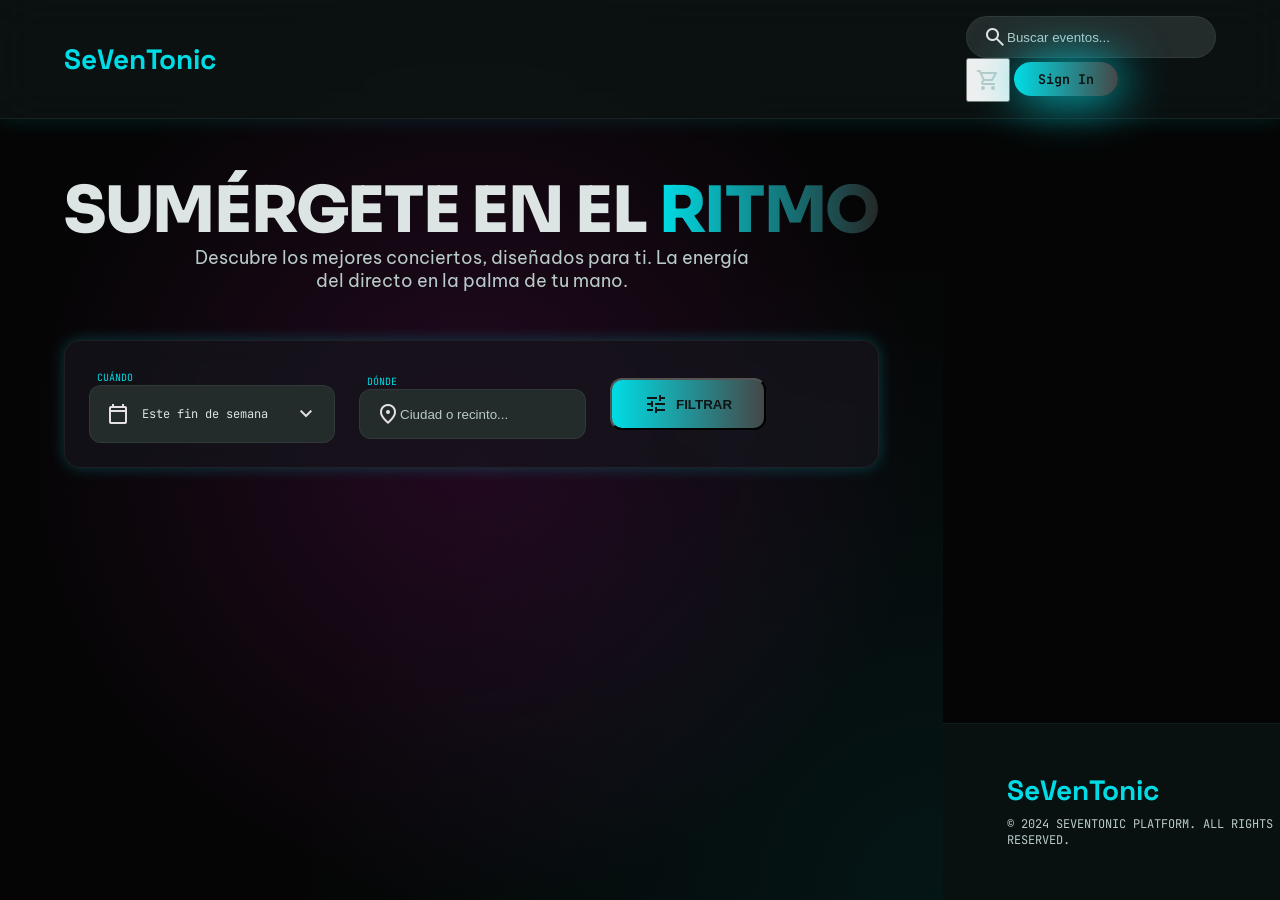
==== index.html @ e0c493d2 "feat; estructura y diseño basico de Usuario" ====
<!DOCTYPE html>
<html lang="en">
<head>
    <meta charset="UTF-8">
    <meta name="viewport" content="width=device-width, initial-scale=1.0">
    <title>SevenTonic</title>
   <link rel="stylesheet" href="css/Admin-categorias.css">
    <link rel="stylesheet" href="css/Admin-pages.css">
    <link rel="stylesheet" href="css/styles.css">
    <link rel="stylesheet" href="css/WebComponents.css">
    <link rel="stylesheet" href="css/Admin-RegistroVentas.css">
    <link rel="stylesheet" href="css/responsive.css">
    <link rel="stylesheet" href="css/home-Usuario.css">
    <link rel="preconnect" href="https://fonts.googleapis.com">
    <link rel="preconnect" href="https://fonts.gstatic.com" crossorigin>
    <link href="https://fonts.googleapis.com/css2?family=Space+Grotesk:wght@400;500;700&family=Be+Vietnam+Pro:wght@400;500;700&family=JetBrains+Mono:wght@400;500;700&family=Inter:wght@400;500;700&family=Sora:wght@400;700;800&display=swap" rel="stylesheet">
    <link href="https://fonts.googleapis.com/css2?family=Material+Symbols+Outlined:wght,FILL@100..700,0..1&display=swap" rel="stylesheet">
    
    <link rel="stylesheet" href="styles.css">
</head>
<body class="font-body text-base selection:bg-cyan-500/30 selection:text-white">
        <header>
            <header-user></header-user>
        </header>

    <main class="main-layout page-gradient relative">
        <div class="atmospheric-glow"></div>
        
        <section class="hero-section">
            <div class="">
                <h1 class="hero-title">
                    SUMÉRGETE EN EL <span class="gradient-text">RITMO</span>
                </h1>
                <p class="hero-subtitle">
                    Descubre los mejores conciertos, diseñados para ti. La energía del directo en la palma de tu mano.
                </p>
                <div class="">
                </div>
            </div>
        </section>

        <section class="filters-section">
            <div class="glass-card filters-wrapper neon-glow-cyan">
                <div class="">
                    <label class="filter-label">Cuándo</label>
                    <div class="filter-input-wrapper">
                        <span class="material-symbols-outlined ">calendar_today</span>
                        <select class="filter-select">
                            <option>Este fin de semana</option>
                            <option>Próxima semana</option>
                            <option>Este mes</option>
                            <option>Seleccionar rango...</option>
                        </select>
                        <span class="material-symbols-outlined ">expand_more</span>
                    </div>
                </div>
                <div class="">
                    <label class="filter-label">Dónde</label>
                    <div class="filter-input-wrapper">
                        <span class="material-symbols-outlined ">location_on</span>
                        <input class="filter-input" placeholder="Ciudad o recinto..." type="text">
                    </div>
                </div>
                <div class="">
                    <button class="btn-filter">
                        <span class="material-symbols-outlined">tune</span>
                        FILTRAR
                    </button>
                </div>
            </div>
        </section>

        <section class="grid-section">
            
        </section>
    </main>
     <footer>
            <footer-admin></footer-admin>
        </footer>
    
    </main>
    <script src="js/storage.js"></script>
    <script src="js/components.js"></script>
    <script src="js/data-seed.js"></script>
    <script src="js/main.js"></script>
</body>
</html>
---- css/Admin-categorias.css ----
/* ============================================
           VARIABLES Y RESET
           ============================================ */

 body {
     background-color: var(--fondo-superficie);
     color: var(--sobre-superficie);
     font-family: 'Be Vietnam Pro', sans-serif;
     display: flex;
     min-height: 100vh;
     overflow-x: hidden;
 }

 /* ============================================
           SCROLLBAR
           ============================================ */
 ::-webkit-scrollbar {
     width: 6px;
 }

 ::-webkit-scrollbar-track {
     background: #081010;
 }

 ::-webkit-scrollbar-thumb {
     background: #3a494a;
     border-radius: 10px;
 }

 ::-webkit-scrollbar-thumb:hover {
     background: var(--cian-neon);
 }

 /* ============================================
           SIDEBAR
           ============================================ */
 .sidebar {
     width: 256px;
     background: var(--contenedor-superficie-mas-bajo);
     border-right: 1px solid var(--borde-contorno-variante);
     height: 100vh;
     position: sticky;
     top: 0;
     display: flex;
     flex-direction: column;
     flex-shrink: 0;
 }

 .sidebar-header {
     padding: 32px 24px;
 }

 .sidebar-logo {
     font-size: 32px;
     color: var(--primario-fijo-tenue);
 }

 .sidebar-label {
     font-family: 'JetBrains Mono', monospace;
     font-size: 10px;
     color: var(--borde-contorno);
     letter-spacing: 0.1em;
     margin-top: 4px;
 }

 .sidebar-nav {
     flex: 1;
     padding: 0 16px;
 }

 .sidebar-nav a {
     display: flex;
     align-items: center;
     gap: 12px;
     padding: 12px 16px;
     font-family: 'JetBrains Mono', monospace;
     font-size: 12px;
     color: var(--sobre-superficie-variante);
     text-decoration: none;
     transition: all 0.3s;
     border-radius: 4px;
 }

 .sidebar-nav a:hover {
     color: var(--primario-fijo-tenue);
 }

 .sidebar-nav a.active {
     color: var(--cian-neon);
     background: rgba(0, 220, 229, 0.05);
     border-right: 2px solid var(--cian-neon);
 }

 .sidebar-nav .logout {
     margin-top: auto;
 }

 .sidebar-nav .logout:hover {
     color: var(--color-error);
 }

 .sidebar-footer {
     padding: 24px;
     border-top: 1px solid rgba(58, 73, 74, 0.2);
 }

 .sidebar-user {
     display: flex;
     align-items: center;
     gap: 12px;
 }

 .sidebar-avatar {
     width: 40px;
     height: 40px;
     border-radius: 50%;
     background: var(--contenedor-superficie-mas-alto);
     border: 1px solid rgba(58, 73, 74, 0.5);
     display: flex;
     align-items: center;
     justify-content: center;
     color: var(--primario-fijo-tenue);
 }

 .sidebar-user-name {
     font-size: 14px;
     font-weight: 600;
 }

 .sidebar-user-role {
     font-family: 'JetBrains Mono', monospace;
     font-size: 10px;
     color: var(--borde-contorno);
     text-transform: uppercase;
     letter-spacing: 0.08em;
 }

 /* ============================================
           MAIN CONTENT
           ============================================ */
 .main-content {
     flex: 1;
     display: flex;
     flex-direction: column;
 }

 /* HEADER */
 .header {
     display: flex;
     justify-content: space-between;
     align-items: center;
     padding: 24px 64px;
     background: rgba(13, 21, 21, 0.8);
     backdrop-filter: blur(12px);
     border-bottom: 1px solid rgba(58, 73, 74, 0.3);
     position: sticky;
     top: 0;
     z-index: 40;
 }

 .header-title {
     font-family: 'Space Grotesk', sans-serif;
     font-size: 24px;
     font-weight: 600;
     color: var(--sobre-superficie);
 }

 .header-breadcrumb {
     display: flex;
     gap: 8px;
     font-family: 'JetBrains Mono', monospace;
     font-size: 10px;
     color: var(--borde-contorno);
     text-transform: uppercase;
     margin-top: 4px;
 }

 .header-breadcrumb span:last-child {
     color: var(--primario-fijo-tenue);
 }


 /* PAGE CONTENT */
 .page-content {
     padding: 24px 64px;
     display: grid;
     grid-template-columns: 2fr 1fr;
     gap: 24px;
 }

 /* ============================================
           CATEGORY GRID
           ============================================ */
 .category-grid-header {
     display: flex;
     justify-content: space-between;
     align-items: center;
     margin-bottom: 24px;
     margin: 0vh 5vh 0vh 5vh;
 }

 .category-grid-title {
     font-family: 'Space Grotesk', sans-serif;
     font-size: 20px;
 }

 .search-box {
     position: relative;
 }

 .search-box input {
     background: var(--contenedor-superficie-bajo);
     border: none;
     border-bottom: 1px solid var(--borde-contorno-variante);
     padding: 8px 12px 8px 36px;
     font-family: 'JetBrains Mono', monospace;
     font-size: 12px;
     color: var(--sobre-superficie);
     width: 256px;
     transition: all 0.3s;
 }

 .search-box input:focus {
     outline: none;
     border-color: var(--primario-fijo-tenue);
 }

 .search-box .search-icon {
     position: absolute;
     left: 10px;
     top: 50%;
     transform: translateY(-50%);
     color: var(--borde-contorno);
     font-size: 20px;
 }

 .category-grid {
     display: grid;
     grid-template-columns: 1fr 1fr;
     gap: 24px;
 }

 /* CATEGORY CARD */
 .category-card {
     background: rgba(25, 33, 33, 0.7);
     backdrop-filter: blur(12px);
     border: 1px solid rgba(132, 148, 149, 0.2);
     padding: 20px;
     border-radius: 8px;
     transition: all 0.3s cubic-bezier(0.4, 0, 0.2, 1);
     display: flex;
     flex-direction: column;
     justify-content: space-between;
     min-height: 180px;
 }

 .category-card:hover {
     border-color: var(--cian-neon);
     box-shadow: 0 0 20px rgba(0, 220, 229, 0.15);
     transform: translateY(-2px);
 }

 .category-card-top {
     display: flex;
     justify-content: space-between;
     align-items: flex-start;
 }

 .category-icon {
     width: 48px;
     height: 48px;
     display: flex;
     align-items: center;
     justify-content: center;
     background: rgba(0, 220, 229, 0.1);
     border: 1px solid rgba(0, 220, 229, 0.3);
     border-radius: 8px;
     color: var(--primario-fijo-tenue);
     font-size: 32px;
 }

 .category-actions {
     display: flex;
     gap: 4px;
     opacity: 0;
     transition: opacity 0.3s;
 }

 .category-card:hover .category-actions {
     opacity: 1;
 }

 .category-actions button {
     background: none;
     border: none;
     color: var(--sobre-superficie-variante);
     cursor: pointer;
     padding: 4px;
     border-radius: 4px;
     transition: all 0.3s;
 }

 .category-actions button .material-symbols-outlined {
     font-size: 20px;
 }

 .category-icon .material-symbols-outlined {
     font-size: 32px;
 }

 .category-actions .btn-edit:hover {
     color: var(--primario-fijo-tenue);
 }

 .category-actions .btn-delete:hover {
     color: var(--color-error);
 }

 .category-card-bottom h4 {
     font-family: 'Space Grotesk', sans-serif;
     font-size: 18px;
     font-weight: 500;
     letter-spacing: -0.02em;
 }

 .category-card-bottom .event-count {
     font-family: 'JetBrains Mono', monospace;
     font-size: 10px;
     color: var(--borde-contorno);
     text-transform: uppercase;
     margin-top: 4px;
 }


 /* ============================================
           MODAL DE CONFIRMACIÓN
           ============================================ */
 .modal-overlay {
     position: fixed;
     top: 0;
     left: 0;
     width: 100%;
     height: 100%;
     background: rgba(0, 0, 0, 0.7);
     backdrop-filter: blur(4px);
     z-index: 1000;
     display: none;
     justify-content: center;
     align-items: center;
 }

 .modal-overlay.active {
     display: flex;
 }

 .modal-content {
     background: var(--fondo-superficie);
     border: 1px solid rgba(132, 148, 149, 0.2);
     border-radius: 12px;
     padding: 32px;
     max-width: 400px;
     width: 90%;
     animation: fadeIn 0.3s ease;
 }

 .modal-content h3 {
     font-family: 'Space Grotesk', sans-serif;
     font-size: 20px;
     margin-bottom: 8px;
 }

 .modal-content p {
     color: var(--sobre-superficie-variante);
     margin-bottom: 24px;
 }

 .modal-actions {
     display: flex;
     gap: 12px;
     justify-content: flex-end;
 }

 .modal-actions button {
     padding: 8px 24px;
     font-family: 'JetBrains Mono', monospace;
     font-size: 12px;
     font-weight: 700;
     text-transform: uppercase;
     letter-spacing: 0.1em;
     cursor: pointer;
     border: none;
     border-radius: 4px;
     transition: all 0.3s;
 }

 .modal-actions .btn-modal-cancel {
     background: transparent;
     color: var(--sobre-superficie-variante);
     border: 1px solid var(--borde-contorno-variante);
 }

 .modal-actions .btn-modal-cancel:hover {
     border-color: var(--sobre-superficie-variante);
 }

 .modal-actions .btn-modal-confirm {
     background: var(--contenedor-error);
     color: var(--color-error);
 }

 .modal-actions .btn-modal-confirm:hover {
     filter: brightness(1.2);
 }

 /* ============================================
           TOAST NOTIFICATIONS
           ============================================ */
 .toast {
     position: fixed;
     bottom: 24px;
     right: 24px;
     padding: 12px 24px;
     border-radius: 8px;
     font-family: 'JetBrains Mono', monospace;
     font-size: 12px;
     z-index: 999;
     animation: fadeIn 0.3s ease;
     max-width: 400px;
 }

 .toast-success {
     background: #00696e;
     color: #e9feff;
     border: 1px solid var(--cian-neon);
 }

 .toast-error {
     background: var(--contenedor-error);
     color: var(--color-error);
     border: 1px solid var(--color-error);
 }

 .toast-info {
     background: #004f53;
     color: #e9feff;
     border: 1px solid var(--cian-neon);
 }


 /* ============================================
           ANIMACIONES
           ============================================ */
 @keyframes fadeIn {
     from {
         opacity: 0;
         transform: translateY(10px);
     }

     to {
         opacity: 1;
         transform: translateY(0);
     }
 }

 .fade-in {
     animation: fadeIn 0.3s ease-in;
 }
---- css/Admin-pages.css ----
#btn-nueva-categoria .material-symbols-outlined,
#btn-nuevo-evento .material-symbols-outlined {
    font-size: 16px;
}

.sidebar-nav .material-symbols-outlined {
    font-size: 20px;
}

.sidebar-avatar .material-symbols-outlined {
    font-size: 22px;
    color: var(--primario-fijo-tenue);
}

.container-vistas .material-symbols-outlined {
    font-size: 48px;
    color: var(--primario-fijo-tenue);
    display: block;
    margin-bottom: 16px;
}

.header btn-primario {
    display: inline-flex;
    align-items: center;
    gap: 8px;
}

/* Category Grid Loading Indicator */
.category-grid-loading {
    grid-column: 1 / -1;
    text-align: center;
    color: var(--sobre-superficie-variante);
    padding: 32px 0;
}

/* ============================================
           Footer
           ============================================ */
/* Admin Footer Styles */
.admin-footer {
    margin-top: 5vh;
    background: var(--contenedor-superficie-mas-bajo);
    padding: 48px 64px;
    border-top: 1px solid rgba(58, 73, 74, 0.2);
    display: grid;
     width: 100%;
     grid-template-rows: auto 1fr auto;
     position: fixed;
     bottom: 0;
     z-index: 10000000;
}

.footer-grid {
    display: grid;
    grid-template-columns: repeat(auto-fit, minmax(200px, 1fr));
    gap: 24px;
    max-width: 1200px;
    margin: 0 auto;
}

.footer-logo {
    font-family: 'Space Grotesk', sans-serif;
    font-size: 28px;
    color: var(--cian-neon);
}

.footer-copyright {
    font-family: 'JetBrains Mono', monospace;
    font-size: 10px;
    color: var(--sobre-superficie-variante);
    margin-top: 8px;
}

.footer-title {
    font-family: 'JetBrains Mono', monospace;
    font-size: 12px;
    color: var(--borde-contorno);
    text-transform: uppercase;
    margin-bottom: 16px;
}

.footer-links {
    list-style: none;
    display: flex;
    flex-direction: column;
    gap: 8px;
}

.footer-link {
    color: var(--sobre-superficie-variante);
    text-decoration: none;
    font-size: 14px;
}

.footer-status {
    display: flex;
    align-items: center;
    gap: 8px;
}

.footer-status-dot {
    width: 8px;
    height: 8px;
    border-radius: 50%;
    background: var(--primario-fijo-tenue);
    animation: pulse 2s infinite;
}

.footer-status-text {
    font-family: 'JetBrains Mono', monospace;
    font-size: 10px;
    color: var(--primario-fijo-tenue);
    text-transform: uppercase;
    letter-spacing: 0.1em;
}

/* ============================================
           SIDEBAR FORM
           ============================================ */
.form-sidebar {
    position: sticky;
    top: 128px;
}

.form-card {
    background: rgba(25, 33, 33, 0.7);
    backdrop-filter: blur(12px);
    border: 1px solid rgba(132, 148, 149, 0.2);
    padding: 32px;
    border-radius: 8px; 
}

.form-card h3 {
    font-family: 'Space Grotesk', sans-serif;
    font-size: 20px;
    margin-bottom: 24px;
}

.form-group {
    margin-bottom: 24px;
}

.form-group label {
    font-family: 'JetBrains Mono', monospace;
    font-size: 10px;
    color: var(--borde-contorno);
    text-transform: uppercase;
    letter-spacing: 0.1em;
    display: block;
    margin-bottom: 4px;
}

.form-group input,
.form-group textarea {
    width: 100%;
    background: var(--contenedor-superficie);
    border: none;
    border-bottom: 1px solid var(--borde-contorno-variante);
    padding: 8px 0;
    color: var(--sobre-superficie);
    font-family: 'Be Vietnam Pro', sans-serif;
    font-size: 16px;
    transition: all 0.3s;
}

.form-group input:focus,
.form-group textarea:focus {
    outline: none;
    border-color: var(--primario-fijo-tenue);
}

.form-group textarea {
    resize: none;
    min-height: 80px;
}

.icon-preview {
    display: flex;
    gap: 12px;
    align-items: center;
    margin-top: 8px;
}

.icon-preview-box {
    width: 40px;
    height: 40px;
    background: var(--contenedor-superficie-alto);
    border: 1px solid var(--borde-contorno-variante);
    border-radius: 4px;
    display: flex;
    align-items: center;
    justify-content: center;
    color: var(--primario-fijo-tenue);
    font-size: 24px;
}

.icon-hint {
    font-family: 'JetBrains Mono', monospace;
    font-size: 9px;
    color: var(--borde-contorno-variante);
    margin-top: 4px;
}

.icon-hint a {
    color: var(--primario-fijo-tenue);
    text-decoration: none;
}

.icon-hint a:hover {
    text-decoration: underline;
}



.btn-cancel {
    width: 100%;
    background: transparent;
    border: 1px solid var(--borde-contorno-variante);
    color: var(--borde-contorno);
    padding: 12px;
    font-family: 'JetBrains Mono', monospace;
    font-size: 10px;
    font-weight: 700;
    text-transform: uppercase;
    letter-spacing: 0.1em;
    cursor: pointer;
    transition: all 0.3s;
    border-radius: 4px;
    margin-top: 8px;
    display: none;
}

.btn-cancel:hover {
    border-color: var(--color-error);
    color: var(--color-error);
}

.btn-cancel.visible {
    display: block;
}

/* Animations */
@keyframes pulse {
    0% {
        opacity: 0.4;
    }

    50% {
        opacity: 1;
    }

    100% {
        opacity: 0.4;
    }
}
.container-vistas {
    margin: 10vh;
    display: grid;
    grid-template-columns: 2fr 2fr 2fr;
    text-align: center;
    gap: 2rem;
}

/* ============================================
                TABLA
============================================ */
.tabla-contenedor{
    background: var(--contenedor-superficie);
    border: 1px solid var(--borde-contorno-variante);
    border-radius: 10px;
    box-shadow: 4px 4px 100px var(--borde-contorno-variante);
    overflow: hidden;
    overflow-x: auto;
    margin: 5vh;
}

.tabla{
    width: 100%;
    min-width: 800px;
    border-collapse: collapse;
    background: var(--contenedor-superficie-alto);
    border-bottom: 1px solid var(--borde-contorno-variante);
    transition: .3s ease;
}



.tabla tr th{
    background-color: var(--contenedor-superficie-mas-alto);
    padding: 18px;
    text-align: left;
    font-family: 'JetBrains Mono', monospace;
    font-size: 11px;
    text-transform: uppercase;
    letter-spacing: .1em;
    color: var(--primario-fijo-tenue);
}

.tabla tr td{
    padding: 18px;
    font-size: 14px;
    color: var(--sobre-superficie);
    border-bottom: 1px solid var(--borde-contorno-variante);
}


.tabla tr:hover{
    background: var(--contenedor-superficie-alto);
}

.tabla tr:last-child td{
    border-bottom: none;
}

/* ============================================
                ESTADOS
============================================ */

.estado{
    display: inline-block;
    padding: 6px 14px;
    border-radius: 20px;
    font-family: 'JetBrains Mono', monospace;
    font-size: 10px;
    font-weight: 700;
    text-transform: uppercase;
    letter-spacing: .08em;
}

.estado-pagado{
    background: rgba(0,220,229,.15);
    color: var(--primario-fijo-tenue);
    border: 1px solid rgba(0,220,229,.3);
}

.estado-pendiente{
    background: rgba(157,0,255,.15);
    color: var(--purpura-neon);
    border: 1px solid rgba(157,0,255,.3);
}

.estado-cancelado{
    background: rgba(147,0,10,.2);
    color: var(--color-error);
    border: 1px solid var(--contenedor-error);
}

/* ============================================
                BOTONES
============================================ */

.acciones{
    display: flex;
    gap: 8px;
}

.acciones button{
    width: 36px;
    height: 36px;
    border: 1px solid transparent;
    background: transparent;
    color: var(--sobre-superficie-variante);
    border-radius: 6px;
    cursor: pointer;
    transition: .3s;
}

.acciones button:hover{
    color: var(--primario-fijo-tenue);
    border-color: var(--primario-fijo-tenue);
    background: rgba(0,220,229,.08);
}

.acciones .btn-eliminar:hover{
    color: var(--color-error);
    border-color: var(--color-error);
    background: rgba(147,0,10,.15);
}
---- css/styles.css ----
@import url('https://fonts.googleapis.com/css2?family=Material+Symbols+Outlined:opsz,wght,FILL,GRAD@24,400,0,0');



* {

    margin: 0;

    padding: 0;

    box-sizing: border-box;

    text-decoration-line: none;

}



:root {

    --cian-neon: #00dce5;

    --purpura-neon: #9d00ff;

    --fondo-superficie: #0d1515;

    --contenedor-superficie: #192121;

    --contenedor-superficie-bajo: #151d1d;

    --contenedor-superficie-mas-bajo: #081010;

    --contenedor-superficie-alto: #232b2b;

    --contenedor-superficie-mas-alto: #2e3636;

    --sobre-superficie: #dce4e4;

    --sobre-superficie-variante: #b9caca;

    --borde-contorno: #849495;

    --borde-contorno-variante: #3a494a;

    --color-error: #ffb4ab;

    --contenedor-error: #93000a;

    --color-boton-primario: #00f5ff;

    --fondo-secundario: #323b3b;

    --color-letra: #dadada;

}



.material-symbols-outlined {

    font-family: 'Material Symbols Outlined';

    font-weight: normal;

    font-style: normal;

    font-size: 24px;

    line-height: 1;

    letter-spacing: normal;

    text-transform: none;

    display: inline-block;

    white-space: nowrap;

    word-wrap: normal;

    direction: ltr;

    font-feature-settings: 'liga';

    -webkit-font-smoothing: antialiased;

}
---- css/WebComponents.css ----
.btn-primary {
    background-color: var(--cian-neon);
    color: var(--fondo-superficie);
    text-align: center;
    align-items: center;
    padding-left: 5vh;
    padding-right: 5vh;
    border: none;
    box-shadow: 3px 2px 50px var(--cian-neon);
    font-family: "JetBrains Mono", monospace;
    font-optical-sizing: auto;
    font-weight: weight;
    font-style: normal;
    cursor: pointer;
    transition: all 0.2s ease;
}

.btn-primary:hover{
    color: var(--cian-neon);
    background-color: var(--fondo-superficie);
}

.btn-submit {
    display: flex; 
    align-items: center; 
    width: min-content;
    background: transparent;
    border: 1px solid var(--primario-fijo-tenue);
    color: var(--primario-fijo-tenue);
    padding: 16px;
    font-family: 'JetBrains Mono', monospace;
    font-size: 12px;
    font-weight: 700;
    text-transform: uppercase;
    letter-spacing: 0.1em;
    cursor: pointer;
    transition: all 0.3s;
    border-radius: 4px;
}

.btn-submit:hover {
    background: var(--primario-fijo-tenue);
    color: black;
}
---- css/Admin-RegistroVentas.css ----
/* ============================================
   CONTENEDOR PRINCIPAL
   ============================================ */
.page-content-ventas {
    padding: 24px 64px;
    max-width: 1400px;
    width: 100%;
    margin: 0 auto;
}

/* ============================================
   MÉTRICAS (grid de 4 tarjetas)
   ============================================ */
.metrics-grid {
    display: grid;
    grid-template-columns: repeat(4, 1fr);
    gap: 24px;
    margin-bottom: 32px;
}

.metric-card {
    background: rgba(25, 33, 33, 0.7);
    backdrop-filter: blur(12px);
    border: 1px solid rgba(132, 148, 149, 0.2);
    padding: 20px;
    border-radius: 8px;
    display: flex;
    align-items: center;
    gap: 16px;
    transition: all 0.3s cubic-bezier(0.4, 0, 0.2, 1);
    min-width: 80%;
    width: min-content;
}

.metric-card:hover {
    border-color: var(--cian-neon);
    box-shadow: 0 0 20px rgba(0, 220, 229, 0.15);
    transform: translateY(-2px);
}

.metric-icon {
    width: 48px;
    height: 48px;
    display: flex;
    align-items: center;
    justify-content: center;
    background: rgba(0, 220, 229, 0.1);
    border-radius: 8px;
    color: var(--primario-fijo-tenue);
    flex-shrink: 0;
}

.metric-icon .material-symbols-outlined {
    font-size: 24px;
}

.metric-label {
    font-family: 'JetBrains Mono', monospace;
    font-size: 10px;
    color: var(--borde-contorno);
    text-transform: uppercase;
    letter-spacing: 0.1em;
}

.metric-value {
    font-family: 'Space Grotesk', sans-serif;
    font-size: 28px;
    font-weight: 700;
    color: var(--sobre-superficie);
    margin-top: 4px;
}

/* ============================================
   CONTENEDOR DE LA TABLA
   ============================================ */
.table-container {
    background: rgba(25, 33, 33, 0.7);
    backdrop-filter: blur(12px);
    border: 1px solid rgba(132, 148, 149, 0.2);
    border-radius: 8px;
    overflow: hidden;
}

.table-header {
    display: flex;
    justify-content: space-between;
    align-items: center;
    padding: 20px 24px;
    border-bottom: 1px solid rgba(58, 73, 74, 0.2);
    flex-wrap: wrap;
    gap: 12px;
}

.table-title {
    font-family: 'Space Grotesk', sans-serif;
    font-size: 18px;
    font-weight: 600;
}

.table-controls {
    display: flex;
    gap: 12px;
    align-items: center;
    flex-wrap: wrap;
}

/* Búsqueda: estilos en Admin-categorias.css (.search-box) */

/* ============================================
   FILTRO SELECT
   ============================================ */
.filter-select {
    background: var(--contenedor-superficie-bajo);
    border: none;
    border-bottom: 1px solid var(--borde-contorno-variante);
    padding: 8px 12px;
    color: var(--sobre-superficie);
    font-family: 'JetBrains Mono', monospace;
    font-size: 12px;
    transition: all 0.3s;
    cursor: pointer;
}

.filter-select:focus {
    outline: none;
    border-color: var(--primario-fijo-tenue);
}

.filter-select option {
    background: var(--contenedor-superficie);
    color: var(--sobre-superficie);
}

/* ============================================
   TABLA
   ============================================ */
.table-wrapper {
    overflow-x: auto;
}

.sales-table {
    width: 100%;
    border-collapse: collapse;
}

.sales-table thead {
    background: rgba(35, 43, 43, 0.2);
    border-bottom: 1px solid rgba(58, 73, 74, 0.2);
}

.sales-table th {
    padding: 16px 20px;
    font-family: 'JetBrains Mono', monospace;
    font-size: 10px;
    color: var(--primario-fijo-tenue);
    text-transform: uppercase;
    letter-spacing: 0.1em;
    text-align: left;
}

.sales-table td {
    padding: 16px 20px;
    border-bottom: 1px solid rgba(58, 73, 74, 0.1);
    font-size: 14px;
    color: var(--sobre-superficie);
}

.sales-table tbody tr {
    transition: all 0.3s;
}

.sales-table tbody tr:hover {
    background: rgba(255, 255, 255, 0.03);
}

.sales-table .text-right {
    text-align: right;
}

.sales-table .text-center {
    text-align: center;
}

/* ============================================
   PIE DE TABLA (paginación)
   ============================================ */
.table-footer {
    display: flex;
    justify-content: space-between;
    align-items: center;
    padding: 16px 24px;
    border-top: 1px solid rgba(58, 73, 74, 0.2);
    flex-wrap: wrap;
    gap: 12px;
}

.table-info {
    font-family: 'JetBrains Mono', monospace;
    font-size: 10px;
    color: var(--sobre-superficie-variante);
    text-transform: uppercase;
}

.table-pagination {
    display: flex;
    align-items: center;
    gap: 8px;
}

.btn-pagination {
    background: transparent;
    border: 1px solid var(--borde-contorno-variante);
    color: var(--sobre-superficie-variante);
    padding: 6px 16px;
    font-family: 'JetBrains Mono', monospace;
    font-size: 10px;
    font-weight: 600;
    text-transform: uppercase;
    cursor: pointer;
    border-radius: 4px;
    transition: all 0.3s;
}

.btn-pagination:hover:not(:disabled) {
    border-color: var(--primario-fijo-tenue);
    color: var(--primario-fijo-tenue);
}

.btn-pagination:disabled {
    opacity: 0.4;
    cursor: not-allowed;
}

.pagination-info {
    font-family: 'JetBrains Mono', monospace;
    font-size: 11px;
    color: var(--sobre-superficie-variante);
    padding: 0 8px;
}

/* ============================================
   RESPONSIVE
   ============================================ */
@media (max-width: 1200px) {
    .metrics-grid {
        grid-template-columns: repeat(2, 1fr);
    }
}

@media (max-width: 1024px) {
    .page-content-ventas {
        padding: 16px;
    }

    .table-header {
        flex-direction: column;
        align-items: stretch;
    }

    .table-controls {
        flex-direction: column;
        align-items: stretch;
    }

    .search-box input {
        width: 100%;
    }
}

@media (max-width: 768px) {
    .metrics-grid {
        grid-template-columns: 1fr;
    }

    .sales-table th,
    .sales-table td {
        padding: 10px 12px;
        font-size: 12px;
    }

    .metric-value {
        font-size: 20px;
    }

    .table-footer {
        flex-direction: column;
        align-items: stretch;
        text-align: center;
    }

    .table-pagination {
        justify-content: center;
    }
}
---- css/responsive.css ----
/* ============================================
           RESPONSIVE
           ============================================ */
@media (max-width: 1024px) {
    .page-content {
        grid-template-columns: 1fr;
        padding: 16px;
    }

    .header {
        padding: 16px;
        flex-wrap: wrap;
        gap: 12px;
    }

    .sidebar {
        display: none;
    }

    .category-grid {
        grid-template-columns: 1fr;
    }

    .form-sidebar {
        position: static;
    }

    .search-box input {
        width: 100%;
    }

    
}

@media (max-width: 640px) {
    .header-title {
        font-size: 18px;
    }

    .btn-primary {
        font-size: 10px;
        padding: 8px 16px;
    }
    .category-grid-header {
        flex-direction: column;
        gap: 12px;
        align-items: stretch;
    }
}
---- css/home-Usuario.css ----
.container-events {
    text-align: justify;
    gap: 20px;
    padding: 20px;
    backdrop-filter: blur(12px);
    border: 1px solid rgba(132, 148, 149, 0.2);
    border-radius: 8px;
    margin: 5vh;
}
.container-search {
    display: flex;
    background-color: var(--fondo-superficie);
    padding: 2px;
    justify-content: end;
}
.cards-events {
    margin-left: 15vh;
    margin-bottom: 24px;
    flex-wrap: wrap;
    justify-content: space-between;
}
.icone{
    display: flex;
    cursor: pointer;
    margin:10px;
    transition: all 0.3s;
}
.icone:hover{
    transform: translateY(-2px);
}

.input-search {
    display: flex;
    color: var(--sobre-superficie-variante);
    font-family: 'JetBrains Mono', monospace;
    align-items: center;
    padding: 8px;
    width: 100%;
    background: none;
    border: none;
}

.person{
    display: flex; 
    align-items: center; 
    gap: 5px;
}

.nav {
    cursor: pointer;
    text-decoration: underline;
    text-decoration-color:var(--cian-neon) ;
    text-underline-offset: 5px;
    transition: all 1s ease;
}
.nav:hover{
   text-decoration-color:var(--sobre-superficie-variante) ;
}

.img-event{
    object-fit: cover;
    max-height: 100px;
    height: min-content;
    width: auto;
}

/* /////////////////////////////////
MODALES EVENTOS 
/////////////////////////////*/

.none{
      display: none;
}

.form-Eventos{
    position: fixed;
    top: 0;
    right: 8;
    left: 8;
    width: 100%;

    height: 100%;
    justify-content: center;
    z-index: 1000;
}
/* ==========================================================================
   Configuración General de Estilos de Base
   ========================================================================== */
body {
    background-color: #050505;
    color: #e4e1e6;
    overflow-x: hidden;
    font-family: 'Be Vietnam Pro', sans-serif;
}

/* Soporte de alineación nativa para iconos de Google */
.material-symbols-outlined {
    font-variation-settings: 'FILL' 0, 'wght' 400, 'GRAD' 0, 'opsz' 24;
    display: inline-block;
    vertical-align: middle;
}

/* ==========================================================================
   Efectos Visuales Avanzados e Identidad Visual (Neon & Glassmorphism)
   ========================================================================== */
.glass-card {
    background: rgba(22, 22, 29, 0.7);
    backdrop-filter: blur(12px);
    -webkit-backdrop-filter: blur(12px);
    border: 1px solid rgba(255, 255, 255, 0.1);
}

.neon-glow-cyan {
    box-shadow: 0 0 15px rgba(0, 220, 229, 0.25);
}

.neon-glow-magenta {
    box-shadow: 0 0 15px rgba(255, 36, 228, 0.25);
}

.active-card-tilt {
    transform: rotate(2deg) scale(1.02);
    border: 2px solid #00dce5;
    box-shadow: 0 0 30px rgba(0, 220, 229, 0.3);
}

.page-gradient {
    background: radial-gradient(circle at center, rgba(255, 36, 228, 0.12) 0%, transparent 70%),
                radial-gradient(circle at bottom right, rgba(0, 220, 229, 0.08) 0%, transparent 50%);
}

.gradient-text {
    background-clip: text;
    -webkit-background-clip: text;
    color: transparent;
    background-image: linear-gradient(to right, #00dce5, #252727);
}

/* Animación del Ticker de Noticias */
.marquee-text {
    white-space: nowrap;
    overflow: hidden;
    display: inline-block;
    animation: marquee infinite linear 20s;
}

@keyframes marquee {
    0% { transform: translateX(100%); }
    100% { transform: translateX(-100%); }
}

/* ==========================================================================
   Componentes de Diseño (Estructura y Layout)
   ========================================================================== */
.navbar-fixed {
    position: fixed;
    top: 0;
    width: 100%;
    z-index: 50;
    background-color: rgba(13, 21, 21, 0.8);
    backdrop-filter: blur(20px);
    border-bottom: 1px solid rgba(58, 73, 74, 0.3);
    box-shadow: 0 0 20px rgba(0, 220, 229, 0.15);
    transition: all 0.3s ease-in-out;
}

.navbar-container {
    display: flex;
    justify-content: space-between;
    items-align: center;
    align-items: center;
    padding: 1rem 64px;
    max-width: 1280px;
    margin-left: auto;
    margin-right: auto;
}

.nav-link {
    font-family: 'JetBrains Mono', monospace;
    font-size: 12px;
    letter-spacing: 0.05em;
    color: #b9caca;
    transition: all 0.3s ease;
}

.nav-link:hover, .nav-link-active {
    color: #00dce5;
    text-shadow: 0 0 8px rgba(0, 220, 229, 0.8);
}

.nav-link-active {
    border-bottom: 2px solid #00dce5;
    padding-bottom: 0.25rem;
}

.search-bar-container {
    display: flex;
    align-items: center;
    background-color: #232b2b;
    border-radius: 9999px;
    padding: 0.5rem 1rem;
    border: 1px solid rgba(58, 73, 74, 0.5);
    transition: all 0.3s;
}

.search-bar-container:focus-within {
    border-color: #00dce5;
}

.search-input {
    background: transparent;
    border: none;
    outline: none;
    color: #e4e1e6;
    width: 12rem;
}

.search-input::placeholder {
    color: #b9caca;
}

/* Contenedor Base */
.main-layout {
    padding-top: 6rem;
    min-height: 100vh;
}

.atmospheric-glow {
    position: absolute;
    top: 0;
    left: 0;
    width: 100%;
    height: 819px;
    opacity: 0.3;
    pointer-events: none;
}

/* Sección Hero */
.hero-section {
    position: relative;
    padding: 5rem 64px 3rem 64px;
    max-width: 1280px;
    margin: 0 auto;
    text-center: center;
    text-align: center;
    z-index: 10;
}

.hero-title {
    font-family: 'Sora', sans-serif;
    font-size: 64px;
    font-weight: 800;
    line-height: 1.1;
    letter-spacing: -0.02em;
    color: #dce4e4;
}

.hero-subtitle {
    font-size: 1.125rem;
    color: #b9caca;
    max-width: 36rem;
    margin: 0 auto;
}

/* Botones del Sistema */
.btn-primary {
    background: linear-gradient(to right, #00dce5, #454747);
    color: #0d1515;
    padding: 0.5rem 1.5rem;
    border-radius: 9999px;
    font-weight: 700;
    transition: all 0.3s;
}

.btn-primary:hover {
    box-shadow: 0 0 15px rgba(255, 255, 255, 0.4);
}

.btn-primary:active {
    transform: scale(0.95);
}

.btn-cta {
    background: linear-gradient(to right, #454747, #00f5ff, #00dce5);
    color: #0d1515;
    padding: 1rem 2.5rem;
    border-radius: 9999px;
    font-weight: 700;
    font-size: 1.125rem;
    transition: all 0.3s;
}

.btn-cta:hover {
    box-shadow: 0 0 20px rgba(0, 245, 255, 0.6);
}

.icon-button {
    padding: 0.5rem;
    color: #b9caca;
    transition: all 0.3s;
}

.icon-button:hover {
    color: #00dce5;
}

/* ==========================================================================
   Componente del Sistema de Filtros
   ========================================================================== */
.filters-section {
    padding: 0 64px 3rem 64px;
    max-width: 1280px;
    margin: 0 auto;
    position: relative;
    z-index: 20;
}

.filters-wrapper {
    border-radius: 1rem;
    padding: 1.5rem;
    display: flex;
    flex-direction: column;
    gap: 1.5rem;
    align-items: center;
    border-color: rgba(58, 73, 74, 0.3);
}

@media (min-width: 768px) {
    .filters-wrapper {
        flex-direction: row;
    }
}

.filter-label {
    font-family: 'JetBrains Mono', monospace;
    font-size: 10px;
    color: #00dce5;
    text-transform: uppercase;
    tracking-width: 0.1em;
    margin-left: 0.5rem;
}

.filter-input-wrapper {
    position: relative;
    display: flex;
    align-items: center;
    background-color: #232b2b;
    border-radius: 0.75rem;
    padding: 0.75rem 1rem;
    border: 1px solid rgba(58, 73, 74, 0.5);
    transition: all 0.3s;
}

.filter-input-wrapper:focus-within {
    border-color: #00dce5;
}

.filter-select {
    background: transparent;
    border: none;
    outline: none;
    color: #dce4e4;
    width: 100%;
    cursor: pointer;
    appearance: none;
    -webkit-appearance: none;
}

.filter-select option {
    background-color: #232b2b;
}

.filter-input {
    background: transparent;
    border: none;
    outline: none;
    color: #dce4e4;
    width: 100%;
}

.filter-input::placeholder {
    color: #b9caca;
}

.btn-filter {
    background: linear-gradient(to right, #00dce5, #454747);
    color: #0d1515;
    padding: 0.75rem 2rem;
    border-radius: 0.75rem;
    font-weight: 700;
    display: flex;
    align-items: center;
    gap: 0.5rem;
    transition: all 0.3s;
}

.btn-filter:hover {
    box-shadow: 0 0 20px rgba(0, 220, 229, 0.6);
}

/* ==========================================================================
   Grilla y Tarjetas de Contenido (Event Cards)
   ========================================================================== */
.grid-section {
    padding: 0 64px 4rem 64px;
    max-width: 1280px;
    margin: 0 auto;
    position: relative;
    z-index: 10;
}

.events-grid {
    display: grid;
    grid-template-cols: 1fr;
    gap: 24px;
}

@media (min-width: 768px) {
    .events-grid { grid-template-columns: repeat(2, 1fr); }
}

@media (min-width: 1024px) {
    .events-grid { grid-template-columns: repeat(4, 1fr); }
}

.event-card {
    position: relative;
    border-radius: 0.75rem;
    overflow: hidden;
    transition: all 0.3s cubic-bezier(0.25, 0.8, 0.25, 1);
}

.card-image-wrapper {
    height: 16rem;
    position: relative;
    overflow: hidden;
}

.card-image {
    width: 100%;
    height: 100%;
    background-size: cover;
    background-position: center;
    transition: transform 0.7s ease;
}

.event-card:hover .card-image {
    transform: scale(1.1);
}

.badge-recommended {
    background-color: #454747;
    color: #e2e2e2;
    font-family: 'JetBrains Mono', monospace;
    font-size: 10px;
    font-weight: 700;
    padding: 0.25rem 0.5rem;
    border-radius: 0.25rem;
}

.card-body {
    padding: 1.5rem;
    display: flex;
    flex-direction: column;
    gap: 0.75rem;
}

.card-title {
    font-family: 'Sora', sans-serif;
    font-size: 1.25rem;
    color: #dce4e4;
    font-weight: 700;
}

.card-info {
    color: #b9caca;
    font-size: 0.875rem;
}

.card-footer {
    display: flex;
    justify-content: space-between;
    align-items: center;
    padding-top: 0.5rem;
}

.card-tag {
    font-family: 'JetBrains Mono', monospace;
    color: #00dce5;
}

.arrow-icon {
    color: #b9caca;
    transition: color 0.3s;
}

.event-card:hover .arrow-icon {
    color: #00dce5;
}

/* Elementos Internos de la Tarjeta Destacada */
.ticket-code {
    display: flex;
    align-items: center;
    gap: 0.5rem;
    font-family: 'JetBrains Mono', monospace;
    color: #00dce5;
}

.btn-buy-tickets {
    width: 100%;
    background: linear-gradient(to right, #00f5ff, #454747);
    color: #006c71;
    font-weight: 700;
    padding: 0.75rem;
    border-radius: 0.5rem;
    display: flex;
    align-items: center;
    justify-content: center;
    gap: 0.5rem;
    transition: background-color 0.3s;
}

.btn-buy-tickets:hover {
    background: #ffffff;
    color: #050505;
}

/* ==========================================================================
   Sección del Banner de Noticias e Informativos
   ========================================================================== */
.news-ticker-container {
    width: 100%;
    background-color: #081010;
    padding: 0.75rem 0;
    border-top: 1px solid rgba(58, 73, 74, 0.2);
    border-bottom: 1px solid rgba(58, 73, 74, 0.2);
    position: relative;
    z-index: 10;
    overflow: hidden;
}

.news-ticker-container .marquee-text {
    font-family: 'JetBrains Mono', monospace;
    color: #c6c6c6;
    text-transform: uppercase;
    letter-spacing: 0.05em;
    font-size: 0.875rem;
}

/* ==========================================================================
   Estructura Global del Pie de Página (Footer Components)
   ========================================================================== */
.main-footer {
    background-color: #081010;
    width: 100%;
    padding: 3rem 64px;
    border-top: 1px solid rgba(58, 73, 74, 0.2);
}

.footer-grid {
    max-width: 1280px;
    margin: 0 auto;
    display: grid;
    grid-template-cols: 1fr;
    gap: 24px;
}

@media (min-width: 768px) {
    .footer-grid { grid-template-columns: repeat(4, 1fr); }
}

.footer-description {
    color: #b9caca;
    opacity: 0.7;
    font-size: 1rem;
}

.social-icon {
    padding: 0.5rem;
    border: 1px solid #849495;
    border-radius: 9999px;
    color: #c6c6c6;
    transition: all 0.3s;
}

.social-icon:hover {
    color: #e2e2e2;
    transform: scale(1.1);
}

.footer-title {
    font-family: 'JetBrains Mono', monospace;
    color: #dce4e4;
    text-transform: uppercase;
    letter-spacing: 0.05em;
}

.footer-links {
    display: flex;
    flex-direction: column;
    gap: 0.5rem;
    color: #b9caca;
}

.footer-link {
    transition: color 0.3s ease;
}

.footer-link:hover {
    color: #e2e2e2;
}

.newsletter-input {
    background-color: #0d1515;
    border: 1px solid #849495;
    border-radius: 0.5rem;
    width: 100%;
    padding: 0.5rem 1rem;
    font-size: 0.875rem;
    color: #e4e1e6;
}

.newsletter-input:focus {
    border-color: #454747;
    box-shadow: none;
}

.btn-newsletter {
    background-color: #454747;
    color: #e2e2e2;
    padding: 0.5rem 1rem;
    border-radius: 0.5rem;
    font-weight: 700;
}

.footer-bottom {
    max-width: 1280px;
    margin: 3rem auto 0 auto;
    padding-top: 2rem;
    border-top: 1px solid rgba(58, 73, 74, 0.1);
    display: flex;
    flex-direction: column;
    justify-content: space-between;
    align-items: center;
    gap: 1rem;
}

@media (min-width: 768px) {
    .footer-bottom {
        flex-direction: row;
    }
}

.footer-copyright {
    font-family: 'JetBrains Mono', monospace;
    font-size: 12px;
    color: #b9caca;
}

.status-indicator {
    width: 0.5rem;
    height: 0.5rem;
    border-radius: 9999px;
    background-color: #22c55e;
    animation: pulse 2s cubic-bezier(0.4, 0, 0.6, 1) infinite;
}
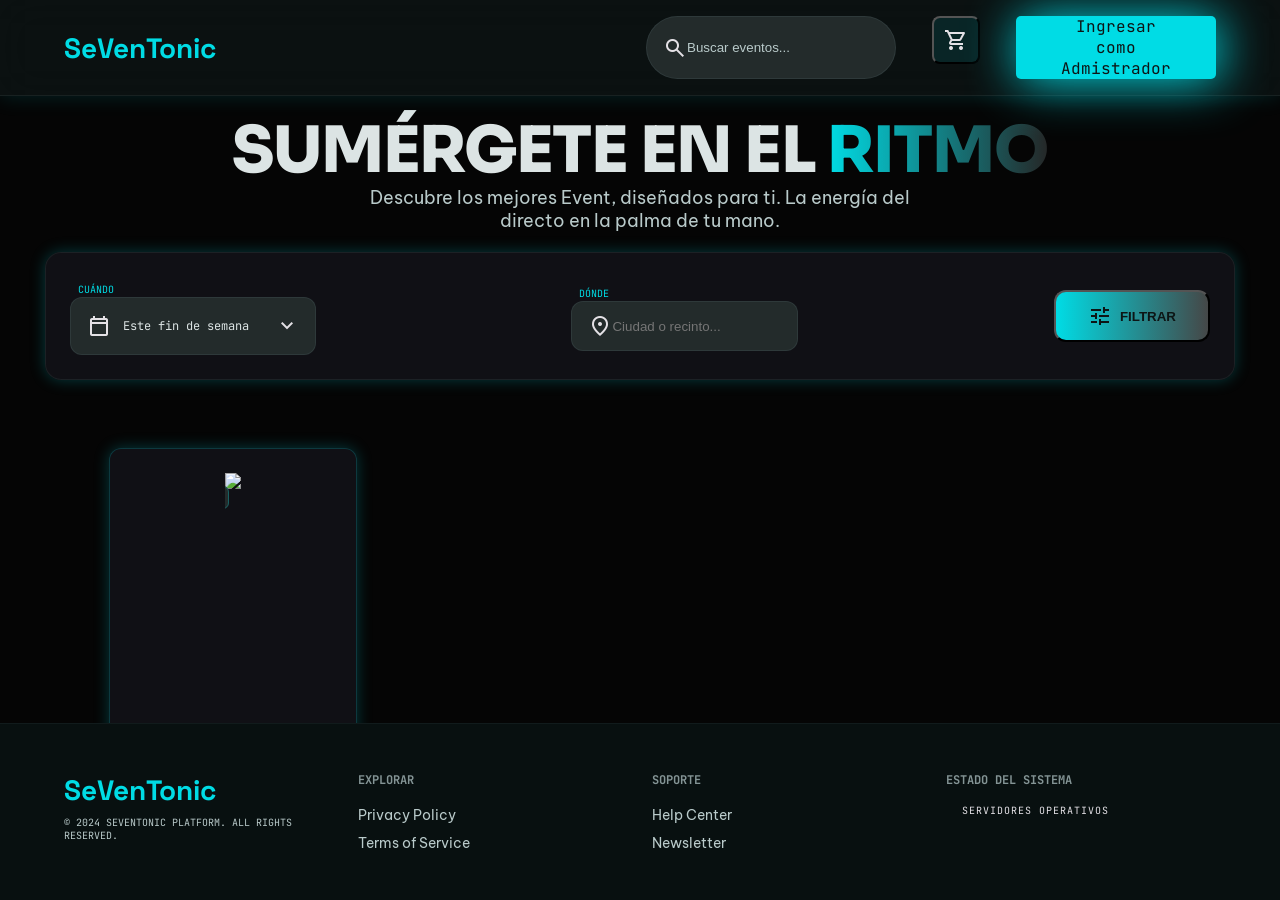
==== commit 317c4c92: "Fix: Usuario" ====
--- a/index.html
+++ b/index.html
@@ -15,32 +15,25 @@
     <link rel="preconnect" href="https://fonts.gstatic.com" crossorigin>
     <link href="https://fonts.googleapis.com/css2?family=Space+Grotesk:wght@400;500;700&family=Be+Vietnam+Pro:wght@400;500;700&family=JetBrains+Mono:wght@400;500;700&family=Inter:wght@400;500;700&family=Sora:wght@400;700;800&display=swap" rel="stylesheet">
     <link href="https://fonts.googleapis.com/css2?family=Material+Symbols+Outlined:wght,FILL@100..700,0..1&display=swap" rel="stylesheet">
-    
-    <link rel="stylesheet" href="styles.css">
 </head>
-<body class="font-body text-base selection:bg-cyan-500/30 selection:text-white">
+<body>
         <header>
             <header-user></header-user>
         </header>
+         
 
-    <main class="main-layout page-gradient relative">
-        <div class="atmospheric-glow"></div>
-        
-        <section class="hero-section">
-            <div class="">
+    <main class="main-layout">
+       <section class="container">
+         <articule class="hero-section">
                 <h1 class="hero-title">
                     SUMÉRGETE EN EL <span class="gradient-text">RITMO</span>
                 </h1>
                 <p class="hero-subtitle">
-                    Descubre los mejores conciertos, diseñados para ti. La energía del directo en la palma de tu mano.
+                    Descubre los mejores Event, diseñados para ti. La energía del directo en la palma de tu mano.
                 </p>
-                <div class="">
-                </div>
-            </div>
-        </section>
-
-        <section class="filters-section">
-            <div class="glass-card filters-wrapper neon-glow-cyan">
+        </articule>
+        <articule class="filters-section">
+            <div class="glass-card filters-wrapper">
                 <div class="">
                     <label class="filter-label">Cuándo</label>
                     <div class="filter-input-wrapper">
@@ -68,17 +61,36 @@
                     </button>
                 </div>
             </div>
+        </articule>
+        <section class="grid-section events-grid ">
+             <article class="">
+                <div class="event-card glass-card neon-glow-cyan">
+                    <div class="card-image-wrapper">
+                          <div class="card-image" ><img src="https://encrypted-tbn0.gstatic.com/images?q=tbn:ANd9GcRY9YYHuzI57QF2xhT-EtGIcpbugSz4fh8E75S1-He6iA&s=10"></img></div>
+                        <div class="absolute top-3 right-3">
+                            <span class="badge-recommended">RECOMENDADO</span>
+                        </div>
+                    </div>
+                    <div class="card-body">
+                        <h3 class="card-title">Artist Artist</h3>
+                        <p class="card-info">Próximo Evento: <span class="text-gray-300">Estadio</span></p>
+                        <div class="card-footer">
+                            <span class="card-tag"># ITTTECIA</span>
+                            <span class="material-symbols-outlined arrow-icon">arrow_forward</span>
+                        </div>
+                    </div>
+                </div>
+            </article>
         </section>
+       </section>
 
-        <section class="grid-section">
-            
-        </section>
-    </main>
-     <footer>
+        
+        <footer>
             <footer-admin></footer-admin>
         </footer>
+    </main>
     
-    </main>
+    
     <script src="js/storage.js"></script>
     <script src="js/components.js"></script>
     <script src="js/data-seed.js"></script>
--- a/css/Admin-categorias.css
+++ b/css/Admin-categorias.css
@@ -447,6 +447,7 @@
  }
 
 
+
  /* ============================================
            ANIMACIONES
            ============================================ */
--- a/css/Admin-pages.css
+++ b/css/Admin-pages.css
@@ -47,7 +47,6 @@
      grid-template-rows: auto 1fr auto;
      position: fixed;
      bottom: 0;
-     z-index: 10000000;
 }
 
 .footer-grid {
@@ -253,6 +252,7 @@
         opacity: 0.4;
     }
 }
+
 .container-vistas {
     margin: 10vh;
     display: grid;
@@ -264,7 +264,7 @@
 /* ============================================
                 TABLA
 ============================================ */
-.tabla-contenedor{
+.tabla-contenedor {
     background: var(--contenedor-superficie);
     border: 1px solid var(--borde-contorno-variante);
     border-radius: 10px;
@@ -274,7 +274,7 @@
     margin: 5vh;
 }
 
-.tabla{
+.tabla {
     width: 100%;
     min-width: 800px;
     border-collapse: collapse;
@@ -285,7 +285,7 @@
 
 
 
-.tabla tr th{
+.tabla tr th {
     background-color: var(--contenedor-superficie-mas-alto);
     padding: 18px;
     text-align: left;
@@ -296,7 +296,7 @@
     color: var(--primario-fijo-tenue);
 }
 
-.tabla tr td{
+.tabla tr td {
     padding: 18px;
     font-size: 14px;
     color: var(--sobre-superficie);
@@ -304,11 +304,11 @@
 }
 
 
-.tabla tr:hover{
+.tabla tr:hover {
     background: var(--contenedor-superficie-alto);
 }
 
-.tabla tr:last-child td{
+.tabla tr:last-child td {
     border-bottom: none;
 }
 
@@ -316,7 +316,7 @@
                 ESTADOS
 ============================================ */
 
-.estado{
+.estado {
     display: inline-block;
     padding: 6px 14px;
     border-radius: 20px;
@@ -327,20 +327,20 @@
     letter-spacing: .08em;
 }
 
-.estado-pagado{
-    background: rgba(0,220,229,.15);
-    color: var(--primario-fijo-tenue);
-    border: 1px solid rgba(0,220,229,.3);
-}
-
-.estado-pendiente{
-    background: rgba(157,0,255,.15);
+.estado-pagado {
+    background: rgba(0, 220, 229, .15);
+    color: var(--primario-fijo-tenue);
+    border: 1px solid rgba(0, 220, 229, .3);
+}
+
+.estado-pendiente {
+    background: rgba(157, 0, 255, .15);
     color: var(--purpura-neon);
-    border: 1px solid rgba(157,0,255,.3);
-}
-
-.estado-cancelado{
-    background: rgba(147,0,10,.2);
+    border: 1px solid rgba(157, 0, 255, .3);
+}
+
+.estado-cancelado {
+    background: rgba(147, 0, 10, .2);
     color: var(--color-error);
     border: 1px solid var(--contenedor-error);
 }
@@ -349,12 +349,12 @@
                 BOTONES
 ============================================ */
 
-.acciones{
+.acciones {
     display: flex;
     gap: 8px;
 }
 
-.acciones button{
+.acciones button {
     width: 36px;
     height: 36px;
     border: 1px solid transparent;
@@ -365,16 +365,14 @@
     transition: .3s;
 }
 
-.acciones button:hover{
+.acciones button:hover {
     color: var(--primario-fijo-tenue);
     border-color: var(--primario-fijo-tenue);
-    background: rgba(0,220,229,.08);
-}
-
-.acciones .btn-eliminar:hover{
+    background: rgba(0, 220, 229, .08);
+}
+
+.acciones .btn-eliminar:hover {
     color: var(--color-error);
     border-color: var(--color-error);
-    background: rgba(147,0,10,.15);
-}
-
-
+    background: rgba(147, 0, 10, .15);
+}
--- a/css/WebComponents.css
+++ b/css/WebComponents.css
@@ -13,6 +13,10 @@
     font-style: normal;
     cursor: pointer;
     transition: all 0.2s ease;
+    border-radius: 5px;
+}
+.btn-primary:active {
+    transform: scale(0.95);
 }
 
 .btn-primary:hover{
--- a/css/responsive.css
+++ b/css/responsive.css
@@ -1,49 +1,462 @@
 /* ============================================
-           RESPONSIVE
-           ============================================ */
+   RESPONSIVE - PÁGINA DE CATEGORÍAS
+   ============================================ */
+
+/* --- Tablets (≤ 1024px) --- */
 @media (max-width: 1024px) {
+    body {
+        flex-direction: column;
+    }
+
+    /* Sidebar reducido */
+    .sidebar {
+        width: 72px;
+        min-height: auto;
+        height: 100vh;
+        position: sticky;
+        top: 0;
+        z-index: 100;
+        flex-shrink: 0;
+    }
+
+    .sidebar-header {
+        padding: 16px 8px;
+        text-align: center;
+    }
+
+    .sidebar-logo {
+        font-size: 20px;
+    }
+
+    .sidebar-label {
+        display: none;
+    }
+
+    .sidebar-nav a {
+        justify-content: center;
+        padding: 12px 8px;
+        flex-direction: column;
+        gap: 4px;
+        font-size: 10px;
+        text-align: center;
+    }
+
+    .sidebar-nav a span:first-child {
+        font-size: 24px;
+    }
+
+    .sidebar-nav a:not(.logout) span:last-child {
+        display: none;
+        /* oculta texto, solo íconos */
+    }
+
+    .sidebar-nav .logout {
+        flex-direction: column;
+        font-size: 10px;
+    }
+
+    .sidebar-footer {
+        display: none;
+    }
+
+    .main-content {
+        margin-left: 0;
+        width: 100%;
+    }
+
     .page-content {
+        padding: 16px 24px;
         grid-template-columns: 1fr;
-        padding: 16px;
+        gap: 24px;
+    }
+
+    .category-grid {
+        grid-template-columns: 1fr 1fr;
+        gap: 16px;
+    }
+
+    .form-sidebar {
+        grid-column: 1 / -1;
+        margin-top: 0;
+    }
+
+    .category-grid-header {
+        flex-direction: column;
+        align-items: stretch;
+        gap: 12px;
+        margin: 0 0 16px 0;
+    }
+
+    .search-box input {
+        width: 100%;
+    }
+}
+
+/* --- Móviles (≤ 768px) --- */
+@media (max-width: 768px) {
+
+    /* Sidebar: barra superior + menú desplegable (hamburguesa) */
+    .sidebar {
+        width: 100%;
+        height: auto;
+        flex-direction: row;
+        flex-wrap: wrap;
+        align-items: center;
+        padding: 8px 16px;
+        border-right: none;
+        border-bottom: 1px solid var(--borde-contorno-variante);
+        position: sticky;
+        top: 0;
+        z-index: 100;
+        background: var(--contenedor-superficie-mas-bajo);
+    }
+
+    .sidebar-header {
+        display: flex;
+        align-items: center;
+        width: 100%;
+        padding: 0;
+        margin: 0;
+    }
+
+    .sidebar-logo {
+        font-size: 20px;
+        margin-right: auto;
+    }
+
+    .sidebar-label {
+        display: none;
+    }
+
+    /* El nav se oculta por defecto y se muestra con .menu-open */
+    .sidebar-nav {
+        display: none;
+        width: 100%;
+        flex-direction: column;
+        gap: 4px;
+        padding: 12px 0 8px 0;
+        border-top: 1px solid var(--borde-contorno-variante);
+        margin-top: 8px;
+    }
+
+    .sidebar-nav.menu-open {
+        display: flex;
+    }
+
+    .sidebar-nav a {
+        flex-direction: row;
+        gap: 6px;
+        font-size: 14px;
+        padding: 10px 12px;
+        justify-content: flex-start;
+        align-items: center;
+        width: 100%;
+        border-radius: 4px;
+    }
+
+    .sidebar-nav a span:first-child {
+        font-size: 22px;
+    }
+
+    .sidebar-nav a:not(.logout) span:last-child {
+        display: inline;
+    }
+
+    .sidebar-nav a.active {
+        border-right: none;
+        border-bottom: none;
+        border-left: 2px solid var(--cian-neon);
+    }
+
+    .sidebar-nav .logout {
+        margin-left: 0;
+        margin-top: 8px;
+        border-top: 1px solid var(--borde-contorno-variante);
+        padding-top: 12px;
+    }
+
+    .sidebar-footer {
+        display: none;
+    }
+
+    .main-content {
+        margin-left: 0;
+        width: 100%;
     }
 
     .header {
-        padding: 16px;
+        padding: 12px 16px;
         flex-wrap: wrap;
-        gap: 12px;
-    }
-
-    .sidebar {
-        display: none;
+    }
+
+    .header-title {
+        font-size: 18px;
+    }
+
+    .page-content {
+        padding: 12px 16px;
+        grid-template-columns: 1fr;
+        gap: 20px;
     }
 
     .category-grid {
         grid-template-columns: 1fr;
+        /* una columna en móvil */
+        gap: 12px;
+    }
+
+    .category-card {
+        min-height: 120px;
+        padding: 14px;
+    }
+
+    .category-actions {
+        opacity: 1;
+        /* siempre visible */
+    }
+
+    .category-card-bottom h4 {
+        font-size: 16px;
     }
 
     .form-sidebar {
-        position: static;
-    }
-
-    .search-box input {
-        width: 100%;
-    }
-
-    
-}
-
-@media (max-width: 640px) {
-    .header-title {
+        margin-top: 20px;
+        grid-column: 1;
+    }
+
+    .form-card {
+        padding: 16px;
+    }
+
+    .form-card h3 {
         font-size: 18px;
     }
 
-    .btn-primary {
+    .form-group label {
+        font-size: 12px;
+    }
+
+    .form-group input,
+    .form-group textarea,
+    .form-group select {
+        font-size: 14px;
+        padding: 10px 12px;
+    }
+
+    .icon-preview {
+        flex-direction: column;
+        align-items: stretch;
+    }
+
+    .icon-preview-box {
+        margin-top: 8px;
+        align-self: flex-start;
+    }
+
+    .btn-submit,
+    .btn-cancel {
+        font-size: 12px;
+        padding: 12px;
+        width: 100%;
+    }
+
+    .btn-cancel {
+        margin-top: 8px;
+    }
+
+    /* Modal de confirmación */
+    .modal-content {
+        padding: 20px;
+        max-width: 90%;
+    }
+
+    .modal-actions {
+        flex-direction: column;
+        gap: 8px;
+    }
+
+    .modal-actions button {
+        width: 100%;
+        justify-content: center;
+    }
+}
+
+/* --- Móviles muy pequeños (≤ 480px) --- */
+@media (max-width: 480px) {
+    .sidebar-nav a {
         font-size: 10px;
-        padding: 8px 16px;
-    }
-    .category-grid-header {
-        flex-direction: column;
-        gap: 12px;
-        align-items: stretch;
+        padding: 4px 8px;
+    }
+
+    .sidebar-nav a span:first-child {
+        font-size: 16px;
+    }
+
+    .category-grid {
+        gap: 10px;
+    }
+
+    .category-card {
+        padding: 12px;
+        min-height: 100px;
+    }
+
+    .category-icon {
+        width: 36px;
+        height: 36px;
+        font-size: 24px;
+    }
+
+    .category-icon .material-symbols-outlined {
+        font-size: 24px;
+    }
+
+    .category-card-bottom h4 {
+        font-size: 14px;
+    }
+
+    .event-count {
+        font-size: 9px;
+    }
+
+    .form-card {
+        padding: 12px;
+    }
+}
+
+/* ============================================
+   RESPONSIVE - FOOTER 
+   ============================================ */
+
+/* Tablets (≤ 1024px) */
+@media (max-width: 1024px) {
+    .admin-footer {
+        padding: 24px 32px;
+    }
+
+    .footer-grid {
+        grid-template-columns: 1fr 1fr;
+        gap: 24px;
+    }
+
+    .footer-logo {
+        font-size: 24px;
+    }
+}
+
+/* Móviles (≤ 768px) */
+@media (max-width: 768px) {
+    .admin-footer {
+        padding: 20px 16px;
+        margin-top: 20px;
+    }
+
+    .footer-grid {
+        grid-template-columns: 1fr;
+        /* Una sola columna */
+        gap: 20px;
+        text-align: center;
+    }
+
+    .footer-grid>div {
+        text-align: center;
+    }
+
+    .footer-logo {
+        font-size: 20px;
+        text-align: center;
+    }
+
+    .footer-copyright {
+        font-size: 11px;
+        text-align: center;
+        margin-top: 4px;
+    }
+
+    .footer-title {
+        font-size: 13px;
+        margin-bottom: 8px;
+        text-align: center;
+    }
+
+    .footer-links {
+        display: flex;
+        flex-direction: column;
+        gap: 6px;
+        align-items: center;
+    }
+
+    .footer-link {
+        font-size: 12px;
+        text-align: center;
+    }
+
+    .footer-status {
+        justify-content: center;
+        display: flex;
+        align-items: center;
+        gap: 8px;
+    }
+
+    .footer-status-dot {
+        width: 10px;
+        height: 10px;
+    }
+
+    .footer-status-text {
+        font-size: 12px;
+    }
+}
+
+/* Móviles muy pequeños (≤ 480px) */
+@media (max-width: 480px) {
+    .admin-footer {
+        padding: 16px 12px;
+        margin-top: 16px;
+    }
+
+    .footer-grid {
+        gap: 16px;
+    }
+
+    .footer-logo {
+        font-size: 18px;
+    }
+
+    .footer-copyright {
+        font-size: 10px;
+    }
+
+    .footer-title {
+        font-size: 12px;
+    }
+
+    .footer-link {
+        font-size: 11px;
+    }
+}
+
+/* ============================================
+   MENÚ HAMBURGUESA PARA SIDEBAR (MÓVIL)
+   ============================================ */
+
+/* --- Ocultar el botón en desktop/tablet --- */
+.menu-toggle {
+    display: none;
+}
+
+/* --- Mostrar el botón solo en móvil (≤ 768px) --- */
+@media (max-width: 768px) {
+    .menu-toggle {
+        display: flex;
+        background: transparent;
+        border: none;
+        color: var(--cian-neon);
+        font-size: 28px;
+        cursor: pointer;
+        padding: 4px 8px;
+        margin-left: auto;
+        align-items: center;
+        justify-content: center;
     }
 }
--- a/css/home-Usuario.css
+++ b/css/home-Usuario.css
@@ -1,49 +1,10 @@
-.container-events {
-    text-align: justify;
-    gap: 20px;
-    padding: 20px;
-    backdrop-filter: blur(12px);
-    border: 1px solid rgba(132, 148, 149, 0.2);
-    border-radius: 8px;
-    margin: 5vh;
-}
-.container-search {
-    display: flex;
-    background-color: var(--fondo-superficie);
-    padding: 2px;
-    justify-content: end;
-}
-.cards-events {
-    margin-left: 15vh;
-    margin-bottom: 24px;
-    flex-wrap: wrap;
-    justify-content: space-between;
-}
-.icone{
-    display: flex;
-    cursor: pointer;
-    margin:10px;
-    transition: all 0.3s;
-}
-.icone:hover{
-    transform: translateY(-2px);
-}
-
-.input-search {
-    display: flex;
-    color: var(--sobre-superficie-variante);
-    font-family: 'JetBrains Mono', monospace;
-    align-items: center;
-    padding: 8px;
-    width: 100%;
-    background: none;
-    border: none;
-}
-
 .person{
     display: flex; 
     align-items: center; 
     gap: 5px;
+}
+.btn{
+    width: min-content;
 }
 
 .nav {
@@ -52,6 +13,7 @@
     text-decoration-color:var(--cian-neon) ;
     text-underline-offset: 5px;
     transition: all 1s ease;
+    width: max-content;
 }
 .nav:hover{
    text-decoration-color:var(--sobre-superficie-variante) ;
@@ -78,7 +40,6 @@
     right: 8;
     left: 8;
     width: 100%;
-
     height: 100%;
     justify-content: center;
     z-index: 1000;
@@ -91,6 +52,7 @@
     color: #e4e1e6;
     overflow-x: hidden;
     font-family: 'Be Vietnam Pro', sans-serif;
+    display: block;
 }
 
 /* Soporte de alineación nativa para iconos de Google */
@@ -108,11 +70,18 @@
     backdrop-filter: blur(12px);
     -webkit-backdrop-filter: blur(12px);
     border: 1px solid rgba(255, 255, 255, 0.1);
-}
-
-.neon-glow-cyan {
+    border-radius: 1rem;
+    padding: 1.5rem;
+    display: flex;
+    flex-direction: column;
+    gap: 1.5rem;
+    align-items: center;
+    border-color: rgba(58, 73, 74, 0.3);
     box-shadow: 0 0 15px rgba(0, 220, 229, 0.25);
-}
+    justify-content: space-between ;
+}
+
+
 
 .neon-glow-magenta {
     box-shadow: 0 0 15px rgba(255, 36, 228, 0.25);
@@ -122,11 +91,6 @@
     transform: rotate(2deg) scale(1.02);
     border: 2px solid #00dce5;
     box-shadow: 0 0 30px rgba(0, 220, 229, 0.3);
-}
-
-.page-gradient {
-    background: radial-gradient(circle at center, rgba(255, 36, 228, 0.12) 0%, transparent 70%),
-                radial-gradient(circle at bottom right, rgba(0, 220, 229, 0.08) 0%, transparent 50%);
 }
 
 .gradient-text {
@@ -167,30 +131,11 @@
 .navbar-container {
     display: flex;
     justify-content: space-between;
-    items-align: center;
     align-items: center;
     padding: 1rem 64px;
     max-width: 1280px;
     margin-left: auto;
     margin-right: auto;
-}
-
-.nav-link {
-    font-family: 'JetBrains Mono', monospace;
-    font-size: 12px;
-    letter-spacing: 0.05em;
-    color: #b9caca;
-    transition: all 0.3s ease;
-}
-
-.nav-link:hover, .nav-link-active {
-    color: #00dce5;
-    text-shadow: 0 0 8px rgba(0, 220, 229, 0.8);
-}
-
-.nav-link-active {
-    border-bottom: 2px solid #00dce5;
-    padding-bottom: 0.25rem;
 }
 
 .search-bar-container {
@@ -222,17 +167,11 @@
 /* Contenedor Base */
 .main-layout {
     padding-top: 6rem;
-    min-height: 100vh;
-}
-
-.atmospheric-glow {
-    position: absolute;
-    top: 0;
+}
+.container{
+    position: fixed;
+    right: 0;
     left: 0;
-    width: 100%;
-    height: 819px;
-    opacity: 0.3;
-    pointer-events: none;
 }
 
 /* Sección Hero */
@@ -240,8 +179,7 @@
     position: relative;
     padding: 5rem 64px 3rem 64px;
     max-width: 1280px;
-    margin: 0 auto;
-    text-center: center;
+    margin: 3vh;
     text-align: center;
     z-index: 10;
 }
@@ -262,73 +200,27 @@
     margin: 0 auto;
 }
 
-/* Botones del Sistema */
-.btn-primary {
-    background: linear-gradient(to right, #00dce5, #454747);
-    color: #0d1515;
-    padding: 0.5rem 1.5rem;
-    border-radius: 9999px;
-    font-weight: 700;
-    transition: all 0.3s;
-}
-
-.btn-primary:hover {
-    box-shadow: 0 0 15px rgba(255, 255, 255, 0.4);
-}
-
-.btn-primary:active {
-    transform: scale(0.95);
-}
-
-.btn-cta {
-    background: linear-gradient(to right, #454747, #00f5ff, #00dce5);
-    color: #0d1515;
-    padding: 1rem 2.5rem;
-    border-radius: 9999px;
-    font-weight: 700;
-    font-size: 1.125rem;
-    transition: all 0.3s;
-}
-
-.btn-cta:hover {
-    box-shadow: 0 0 20px rgba(0, 245, 255, 0.6);
-}
-
-.icon-button {
-    padding: 0.5rem;
-    color: #b9caca;
-    transition: all 0.3s;
-}
-
-.icon-button:hover {
-    color: #00dce5;
-}
-
 /* ==========================================================================
    Componente del Sistema de Filtros
    ========================================================================== */
 .filters-section {
+    justify-content: space-between;
     padding: 0 64px 3rem 64px;
     max-width: 1280px;
     margin: 0 auto;
     position: relative;
     z-index: 20;
-}
-
-.filters-wrapper {
-    border-radius: 1rem;
-    padding: 1.5rem;
-    display: flex;
-    flex-direction: column;
-    gap: 1.5rem;
-    align-items: center;
-    border-color: rgba(58, 73, 74, 0.3);
+    
 }
 
 @media (min-width: 768px) {
     .filters-wrapper {
         flex-direction: row;
     }
+    .container{
+    margin-left: 5vh;
+    margin-right: 5vh;
+}
 }
 
 .filter-label {
@@ -336,7 +228,6 @@
     font-size: 10px;
     color: #00dce5;
     text-transform: uppercase;
-    tracking-width: 0.1em;
     margin-left: 0.5rem;
 }
 
@@ -378,9 +269,7 @@
     width: 100%;
 }
 
-.filter-input::placeholder {
-    color: #b9caca;
-}
+
 
 .btn-filter {
     background: linear-gradient(to right, #00dce5, #454747);
@@ -398,23 +287,25 @@
     box-shadow: 0 0 20px rgba(0, 220, 229, 0.6);
 }
 
+
 /* ==========================================================================
    Grilla y Tarjetas de Contenido (Event Cards)
    ========================================================================== */
 .grid-section {
-    padding: 0 64px 4rem 64px;
+    padding: 3rem 64px 4rem 64px; /* Un padding-top de 3rem separa las tarjetas de los filtros */
     max-width: 1280px;
     margin: 0 auto;
-    position: relative;
-    z-index: 10;
-}
-
+
+}
+
+/* Contenedor en cuadrícula (Grid) */
 .events-grid {
     display: grid;
-    grid-template-cols: 1fr;
+    grid-template-cols: 1fr 1fr 1fr 1fr 1fr 1fr 1fr;
     gap: 24px;
 }
 
+/* Ajustes responsivos para la grilla (puedes meter más tarjetas luego) */
 @media (min-width: 768px) {
     .events-grid { grid-template-columns: repeat(2, 1fr); }
 }
@@ -423,15 +314,34 @@
     .events-grid { grid-template-columns: repeat(4, 1fr); }
 }
 
+/* Estructura de la Tarjeta */
 .event-card {
-    position: relative;
     border-radius: 0.75rem;
     overflow: hidden;
+    display: flex;
+    flex-direction: column;
+    background: rgba(22, 22, 29, 0.7);
     transition: all 0.3s cubic-bezier(0.25, 0.8, 0.25, 1);
 }
 
+.event-card:hover {
+    transform: translateY(-8px);
+}
+
+/* Brillo Neón Cian Personalizado */
+.neon-glow-cyan {
+    box-shadow: 0 0 15px rgba(0, 220, 229, 0.25);
+    border: 1px solid rgba(0, 220, 229, 0.2);
+}
+
+.neon-glow-cyan:hover {
+    box-shadow: 0 0 25px rgba(0, 220, 229, 0.45);
+    border-color: rgba(0, 220, 229, 0.6);
+}
+
+/* Contenedor de la Imagen */
 .card-image-wrapper {
-    height: 16rem;
+    height: 14rem;
     position: relative;
     overflow: hidden;
 }
@@ -448,21 +358,32 @@
     transform: scale(1.1);
 }
 
+/* Posicionamiento del Badge "Recomendado" */
+.absolute {
+    position: absolute;
+}
+.top-3 { top: 0.75rem; }
+.right-3 { right: 0.75rem; }
+
 .badge-recommended {
-    background-color: #454747;
-    color: #e2e2e2;
+    background-color: #232b2b;
+    color: #00dce5;
     font-family: 'JetBrains Mono', monospace;
     font-size: 10px;
     font-weight: 700;
-    padding: 0.25rem 0.5rem;
-    border-radius: 0.25rem;
-}
-
+    padding: 0.25rem 0.6rem;
+    border-radius: 0.375rem;
+    border: 1px solid rgba(0, 220, 229, 0.3);
+    letter-spacing: 0.05em;
+}
+
+/* Cuerpo de la Tarjeta */
 .card-body {
-    padding: 1.5rem;
+    padding: 1.25rem;
     display: flex;
     flex-direction: column;
-    gap: 0.75rem;
+    gap: 0.5rem;
+    flex-grow: 1;
 }
 
 .card-title {
@@ -477,191 +398,33 @@
     font-size: 0.875rem;
 }
 
+.text-gray-300 {
+    color: #d1d5db;
+}
+
+/* Footer de la tarjeta */
 .card-footer {
     display: flex;
     justify-content: space-between;
     align-items: center;
-    padding-top: 0.5rem;
+    margin-top: auto;
+    padding-top: 0.75rem;
+    border-top: 1px solid rgba(255, 255, 255, 0.05);
 }
 
 .card-tag {
     font-family: 'JetBrains Mono', monospace;
     color: #00dce5;
+    font-size: 0.875rem;
+    font-weight: 500;
 }
 
 .arrow-icon {
     color: #b9caca;
-    transition: color 0.3s;
+    transition: all 0.3s ease;
 }
 
 .event-card:hover .arrow-icon {
     color: #00dce5;
-}
-
-/* Elementos Internos de la Tarjeta Destacada */
-.ticket-code {
-    display: flex;
-    align-items: center;
-    gap: 0.5rem;
-    font-family: 'JetBrains Mono', monospace;
-    color: #00dce5;
-}
-
-.btn-buy-tickets {
-    width: 100%;
-    background: linear-gradient(to right, #00f5ff, #454747);
-    color: #006c71;
-    font-weight: 700;
-    padding: 0.75rem;
-    border-radius: 0.5rem;
-    display: flex;
-    align-items: center;
-    justify-content: center;
-    gap: 0.5rem;
-    transition: background-color 0.3s;
-}
-
-.btn-buy-tickets:hover {
-    background: #ffffff;
-    color: #050505;
-}
-
-/* ==========================================================================
-   Sección del Banner de Noticias e Informativos
-   ========================================================================== */
-.news-ticker-container {
-    width: 100%;
-    background-color: #081010;
-    padding: 0.75rem 0;
-    border-top: 1px solid rgba(58, 73, 74, 0.2);
-    border-bottom: 1px solid rgba(58, 73, 74, 0.2);
-    position: relative;
-    z-index: 10;
-    overflow: hidden;
-}
-
-.news-ticker-container .marquee-text {
-    font-family: 'JetBrains Mono', monospace;
-    color: #c6c6c6;
-    text-transform: uppercase;
-    letter-spacing: 0.05em;
-    font-size: 0.875rem;
-}
-
-/* ==========================================================================
-   Estructura Global del Pie de Página (Footer Components)
-   ========================================================================== */
-.main-footer {
-    background-color: #081010;
-    width: 100%;
-    padding: 3rem 64px;
-    border-top: 1px solid rgba(58, 73, 74, 0.2);
-}
-
-.footer-grid {
-    max-width: 1280px;
-    margin: 0 auto;
-    display: grid;
-    grid-template-cols: 1fr;
-    gap: 24px;
-}
-
-@media (min-width: 768px) {
-    .footer-grid { grid-template-columns: repeat(4, 1fr); }
-}
-
-.footer-description {
-    color: #b9caca;
-    opacity: 0.7;
-    font-size: 1rem;
-}
-
-.social-icon {
-    padding: 0.5rem;
-    border: 1px solid #849495;
-    border-radius: 9999px;
-    color: #c6c6c6;
-    transition: all 0.3s;
-}
-
-.social-icon:hover {
-    color: #e2e2e2;
-    transform: scale(1.1);
-}
-
-.footer-title {
-    font-family: 'JetBrains Mono', monospace;
-    color: #dce4e4;
-    text-transform: uppercase;
-    letter-spacing: 0.05em;
-}
-
-.footer-links {
-    display: flex;
-    flex-direction: column;
-    gap: 0.5rem;
-    color: #b9caca;
-}
-
-.footer-link {
-    transition: color 0.3s ease;
-}
-
-.footer-link:hover {
-    color: #e2e2e2;
-}
-
-.newsletter-input {
-    background-color: #0d1515;
-    border: 1px solid #849495;
-    border-radius: 0.5rem;
-    width: 100%;
-    padding: 0.5rem 1rem;
-    font-size: 0.875rem;
-    color: #e4e1e6;
-}
-
-.newsletter-input:focus {
-    border-color: #454747;
-    box-shadow: none;
-}
-
-.btn-newsletter {
-    background-color: #454747;
-    color: #e2e2e2;
-    padding: 0.5rem 1rem;
-    border-radius: 0.5rem;
-    font-weight: 700;
-}
-
-.footer-bottom {
-    max-width: 1280px;
-    margin: 3rem auto 0 auto;
-    padding-top: 2rem;
-    border-top: 1px solid rgba(58, 73, 74, 0.1);
-    display: flex;
-    flex-direction: column;
-    justify-content: space-between;
-    align-items: center;
-    gap: 1rem;
-}
-
-@media (min-width: 768px) {
-    .footer-bottom {
-        flex-direction: row;
-    }
-}
-
-.footer-copyright {
-    font-family: 'JetBrains Mono', monospace;
-    font-size: 12px;
-    color: #b9caca;
-}
-
-.status-indicator {
-    width: 0.5rem;
-    height: 0.5rem;
-    border-radius: 9999px;
-    background-color: #22c55e;
-    animation: pulse 2s cubic-bezier(0.4, 0, 0.6, 1) infinite;
-}+    transform: translateX(4px);
+}
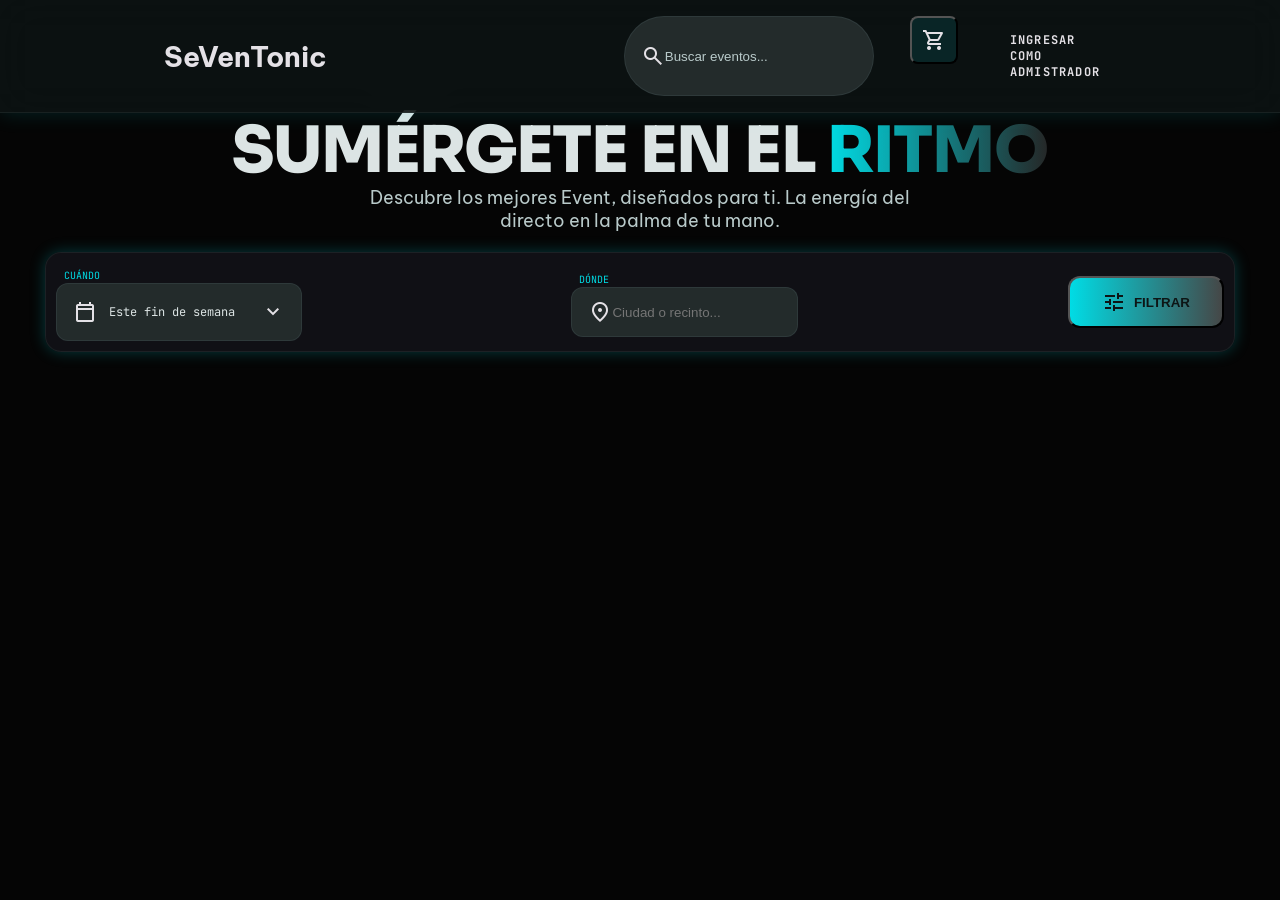
==== commit 703d12de: "feat:Modal y fundcionalidad de iniciarSesion" ====
--- a/index.html
+++ b/index.html
@@ -6,9 +6,11 @@
     <title>SevenTonic</title>
    <link rel="stylesheet" href="css/Admin-categorias.css">
     <link rel="stylesheet" href="css/Admin-pages.css">
+    <link rel="stylesheet" href="css/">
     <link rel="stylesheet" href="css/styles.css">
     <link rel="stylesheet" href="css/WebComponents.css">
     <link rel="stylesheet" href="css/Admin-RegistroVentas.css">
+    <link rel="stylesheet" href="css/Admin-GestionEventos.css">
     <link rel="stylesheet" href="css/responsive.css">
     <link rel="stylesheet" href="css/home-Usuario.css">
     <link rel="preconnect" href="https://fonts.googleapis.com">
@@ -62,39 +64,91 @@
                 </div>
             </div>
         </articule>
-        <section class="grid-section events-grid ">
-             <article class="">
-                <div class="event-card glass-card neon-glow-cyan">
-                    <div class="card-image-wrapper">
-                          <div class="card-image" ><img src="https://encrypted-tbn0.gstatic.com/images?q=tbn:ANd9GcRY9YYHuzI57QF2xhT-EtGIcpbugSz4fh8E75S1-He6iA&s=10"></img></div>
-                        <div class="absolute top-3 right-3">
-                            <span class="badge-recommended">RECOMENDADO</span>
-                        </div>
-                    </div>
-                    <div class="card-body">
-                        <h3 class="card-title">Artist Artist</h3>
-                        <p class="card-info">Próximo Evento: <span class="text-gray-300">Estadio</span></p>
-                        <div class="card-footer">
-                            <span class="card-tag"># ITTTECIA</span>
-                            <span class="material-symbols-outlined arrow-icon">arrow_forward</span>
-                        </div>
-                    </div>
-                </div>
-            </article>
-        </section>
+        
        </section>
 
-        
-        <footer>
-            <footer-admin></footer-admin>
-        </footer>
+        <cards-eventos class="events-container" ></cards-eventos>
+    
     </main>
+    <!-- /////////////////////////////////
+        MODAL INICIO SECCION
+    ////////////////////////////-->
+    <div id="modal-inicioseccion" class="overlay none"  >
+        <div class="modal-contenido">
+            <span class="modal-cerrar" id="user-cerrar">&times;</span>
+            <h2 id="modal-titulo">Iniciar Seccion</h2>
+            <form id="form-evento">
+                <label for="Email">Usuario</label>
+                <input type="email" id="Email" placeholder="correo@gmail.com" required>
+
+                <label for="Contraseña">Contraseña</label>
+                <input type="password" id="Contraseña" required>
+                <a href="Administracion/Principaladmin.html">
+                <button stype="submit" class="btn-primary" id="btn-guardar-evento">
+                    Iniciar Seccion
+                </button>
+                </a>
+            </form>
+        </div>
+    </div>
+
+   
+
+     <!-- /////////////////////////////////
+        MODAL MAS INFORMACION
+    ////////////////////////////-->
+
+    <div id="modal-info" class="overlay none">
+        <div class="modal-contenido">
+            <span class="modal-cerrar" id="cerrar-modal">&times;</span>
     
+            <article class="event-card glass-card neon-glow-cyan">
     
+                <img id="modal-imagen" class="card-image-wrapper evento-imagen" src="" alt="Imagen del evento">
+    
+                <div class="card-body">
+    
+                    <h2 id="modal-nombre" class="card-title"></h2>
+    
+                    <p class="card-info">
+                        <strong>Ciudad:</strong>
+                        <span id="modal-ciudad"></span>
+                    </p>
+    
+                    <p class="card-info">
+                        <strong>Fecha:</strong>
+                        <span id="modal-fecha"></span>
+    
+                        <span> || Hora: </span>
+    
+                        <span id="modal-hora"></span>
+                    </p>
+    
+                    <p class="card-info">
+                        <strong>Descripción:</strong>
+                    </p>
+    
+                    <p id="modal-descripcion" class="card-info"></p>
+    
+                    <div class="card-footer">
+                        <span id="modal-precio" class="card-tag"></span>
+    
+                        <button class="btn-primary" id="btn-comprar">
+                            Comprar Tickets
+                        </button>
+                    </div>
+    
+                </div>
+    
+            </article>
+        </div>
+    </div>
     <script src="js/storage.js"></script>
     <script src="js/components.js"></script>
     <script src="js/data-seed.js"></script>
     <script src="js/main.js"></script>
+    <script src="js/admin.js"></script>
+    
 </body>
 </html>
 
--- a/css/Admin-categorias.css
+++ b/css/Admin-categorias.css
@@ -3,8 +3,8 @@
            ============================================ */
 
  body {
-     background-color: var(--fondo-superficie);
-     color: var(--sobre-superficie);
+     background-color: var(--surface-bg);
+     color: var(--on-surface);
      font-family: 'Be Vietnam Pro', sans-serif;
      display: flex;
      min-height: 100vh;
@@ -28,7 +28,7 @@
  }
 
  ::-webkit-scrollbar-thumb:hover {
-     background: var(--cian-neon);
+     background: var(--neon-cyan);
  }
 
  /* ============================================
@@ -36,8 +36,8 @@
            ============================================ */
  .sidebar {
      width: 256px;
-     background: var(--contenedor-superficie-mas-bajo);
-     border-right: 1px solid var(--borde-contorno-variante);
+     background: var(--surface-container-lowest);
+     border-right: 1px solid var(--outline-variant);
      height: 100vh;
      position: sticky;
      top: 0;
@@ -52,13 +52,13 @@
 
  .sidebar-logo {
      font-size: 32px;
-     color: var(--primario-fijo-tenue);
+     color: var(--primary-fixed-dim);
  }
 
  .sidebar-label {
      font-family: 'JetBrains Mono', monospace;
      font-size: 10px;
-     color: var(--borde-contorno);
+     color: var(--outline);
      letter-spacing: 0.1em;
      margin-top: 4px;
  }
@@ -75,20 +75,20 @@
      padding: 12px 16px;
      font-family: 'JetBrains Mono', monospace;
      font-size: 12px;
-     color: var(--sobre-superficie-variante);
+     color: var(--on-surface-variant);
      text-decoration: none;
      transition: all 0.3s;
      border-radius: 4px;
  }
 
  .sidebar-nav a:hover {
-     color: var(--primario-fijo-tenue);
+     color: var(--primary-fixed-dim);
  }
 
  .sidebar-nav a.active {
-     color: var(--cian-neon);
+     color: var(--neon-cyan);
      background: rgba(0, 220, 229, 0.05);
-     border-right: 2px solid var(--cian-neon);
+     border-right: 2px solid var(--neon-cyan);
  }
 
  .sidebar-nav .logout {
@@ -96,7 +96,7 @@
  }
 
  .sidebar-nav .logout:hover {
-     color: var(--color-error);
+     color: var(--error);
  }
 
  .sidebar-footer {
@@ -114,12 +114,12 @@
      width: 40px;
      height: 40px;
      border-radius: 50%;
-     background: var(--contenedor-superficie-mas-alto);
+     background: var(--surface-container-highest);
      border: 1px solid rgba(58, 73, 74, 0.5);
      display: flex;
      align-items: center;
      justify-content: center;
-     color: var(--primario-fijo-tenue);
+     color: var(--primary-fixed-dim);
  }
 
  .sidebar-user-name {
@@ -130,9 +130,7 @@
  .sidebar-user-role {
      font-family: 'JetBrains Mono', monospace;
      font-size: 10px;
-     color: var(--borde-contorno);
-     text-transform: uppercase;
-     letter-spacing: 0.08em;
+     color: var(--outline);
  }
 
  /* ============================================
@@ -162,7 +160,7 @@
      font-family: 'Space Grotesk', sans-serif;
      font-size: 24px;
      font-weight: 600;
-     color: var(--sobre-superficie);
+     color: var(--on-surface);
  }
 
  .header-breadcrumb {
@@ -170,13 +168,13 @@
      gap: 8px;
      font-family: 'JetBrains Mono', monospace;
      font-size: 10px;
-     color: var(--borde-contorno);
+     color: var(--outline);
      text-transform: uppercase;
      margin-top: 4px;
  }
 
  .header-breadcrumb span:last-child {
-     color: var(--primario-fijo-tenue);
+     color: var(--primary-fixed-dim);
  }
 
 
@@ -196,7 +194,7 @@
      justify-content: space-between;
      align-items: center;
      margin-bottom: 24px;
-     margin: 0vh 5vh 0vh 5vh;
+     margin: 0vh 5vh 0vh 5vh ;
  }
 
  .category-grid-title {
@@ -209,20 +207,20 @@
  }
 
  .search-box input {
-     background: var(--contenedor-superficie-bajo);
+     background: var(--surface-container-low);
      border: none;
-     border-bottom: 1px solid var(--borde-contorno-variante);
+     border-bottom: 1px solid var(--outline-variant);
      padding: 8px 12px 8px 36px;
      font-family: 'JetBrains Mono', monospace;
      font-size: 12px;
-     color: var(--sobre-superficie);
+     color: var(--on-surface);
      width: 256px;
      transition: all 0.3s;
  }
 
  .search-box input:focus {
      outline: none;
-     border-color: var(--primario-fijo-tenue);
+     border-color: var(--primary-fixed-dim);
  }
 
  .search-box .search-icon {
@@ -230,7 +228,7 @@
      left: 10px;
      top: 50%;
      transform: translateY(-50%);
-     color: var(--borde-contorno);
+     color: var(--outline);
      font-size: 20px;
  }
 
@@ -255,7 +253,7 @@
  }
 
  .category-card:hover {
-     border-color: var(--cian-neon);
+     border-color: var(--neon-cyan);
      box-shadow: 0 0 20px rgba(0, 220, 229, 0.15);
      transform: translateY(-2px);
  }
@@ -275,7 +273,7 @@
      background: rgba(0, 220, 229, 0.1);
      border: 1px solid rgba(0, 220, 229, 0.3);
      border-radius: 8px;
-     color: var(--primario-fijo-tenue);
+     color: var(--primary-fixed-dim);
      font-size: 32px;
  }
 
@@ -293,27 +291,20 @@
  .category-actions button {
      background: none;
      border: none;
-     color: var(--sobre-superficie-variante);
+     color: var(--on-surface-variant);
      cursor: pointer;
      padding: 4px;
      border-radius: 4px;
      transition: all 0.3s;
- }
-
- .category-actions button .material-symbols-outlined {
      font-size: 20px;
  }
 
- .category-icon .material-symbols-outlined {
-     font-size: 32px;
- }
-
  .category-actions .btn-edit:hover {
-     color: var(--primario-fijo-tenue);
+     color: var(--primary-fixed-dim);
  }
 
  .category-actions .btn-delete:hover {
-     color: var(--color-error);
+     color: var(--error);
  }
 
  .category-card-bottom h4 {
@@ -326,7 +317,7 @@
  .category-card-bottom .event-count {
      font-family: 'JetBrains Mono', monospace;
      font-size: 10px;
-     color: var(--borde-contorno);
+     color: var(--outline);
      text-transform: uppercase;
      margin-top: 4px;
  }
@@ -354,7 +345,7 @@
  }
 
  .modal-content {
-     background: var(--fondo-superficie);
+     background: var(--surface-bg);
      border: 1px solid rgba(132, 148, 149, 0.2);
      border-radius: 12px;
      padding: 32px;
@@ -370,7 +361,7 @@
  }
 
  .modal-content p {
-     color: var(--sobre-superficie-variante);
+     color: var(--on-surface-variant);
      margin-bottom: 24px;
  }
 
@@ -395,17 +386,17 @@
 
  .modal-actions .btn-modal-cancel {
      background: transparent;
-     color: var(--sobre-superficie-variante);
-     border: 1px solid var(--borde-contorno-variante);
+     color: var(--on-surface-variant);
+     border: 1px solid var(--outline-variant);
  }
 
  .modal-actions .btn-modal-cancel:hover {
-     border-color: var(--sobre-superficie-variante);
+     border-color: var(--on-surface-variant);
  }
 
  .modal-actions .btn-modal-confirm {
-     background: var(--contenedor-error);
-     color: var(--color-error);
+     background: var(--error-container);
+     color: var(--error);
  }
 
  .modal-actions .btn-modal-confirm:hover {
@@ -431,22 +422,20 @@
  .toast-success {
      background: #00696e;
      color: #e9feff;
-     border: 1px solid var(--cian-neon);
+     border: 1px solid var(--neon-cyan);
  }
 
  .toast-error {
-     background: var(--contenedor-error);
-     color: var(--color-error);
-     border: 1px solid var(--color-error);
+     background: var(--error-container);
+     color: var(--error);
+     border: 1px solid var(--error);
  }
 
  .toast-info {
      background: #004f53;
      color: #e9feff;
-     border: 1px solid var(--cian-neon);
- }
-
-
+     border: 1px solid var(--neon-cyan);
+ }
 
  /* ============================================
            ANIMACIONES
--- a/css/Admin-pages.css
+++ b/css/Admin-pages.css
@@ -34,11 +34,9 @@
 }
 
 /* ============================================
-           Footer
-           ============================================ */
-/* Admin Footer Styles */
+   FOOTER ADMIN - ESTILOS BASE
+   ============================================ */
 .admin-footer {
-    margin-top: 5vh;
     background: var(--contenedor-superficie-mas-bajo);
     padding: 48px 64px;
     border-top: 1px solid rgba(58, 73, 74, 0.2);
@@ -51,66 +49,69 @@
 
 .footer-grid {
     display: grid;
-    grid-template-columns: repeat(auto-fit, minmax(200px, 1fr));
-    gap: 24px;
+    grid-template-columns: 2fr 1fr 1fr 1fr;
+    gap: 32px;
     max-width: 1200px;
     margin: 0 auto;
 }
 
 .footer-logo {
-    font-family: 'Space Grotesk', sans-serif;
     font-size: 28px;
-    color: var(--cian-neon);
+    color: var( --cian-neon);
+    font-weight: 700;
 }
 
 .footer-copyright {
-    font-family: 'JetBrains Mono', monospace;
-    font-size: 10px;
-    color: var(--sobre-superficie-variante);
-    margin-top: 8px;
-}
-
-.footer-title {
-    font-family: 'JetBrains Mono', monospace;
     font-size: 12px;
     color: var(--borde-contorno);
-    text-transform: uppercase;
-    margin-bottom: 16px;
+    margin-top: 8px;
+}
+
+.footer-title {
+    font-size: 14px;
+    font-weight: 600;
+    color: var(--sobre-superficie);
+    text-transform: uppercase;
+    letter-spacing: 0.05em;
+    margin-bottom: 12px;
 }
 
 .footer-links {
     list-style: none;
-    display: flex;
-    flex-direction: column;
-    gap: 8px;
+    padding: 0;
+    margin: 0;
 }
 
 .footer-link {
     color: var(--sobre-superficie-variante);
     text-decoration: none;
-    font-size: 14px;
+    font-size: 13px;
+    transition: color 0.3s;
+    display: block;
+    padding: 4px 0;
+}
+
+.footer-link:hover {
+    color: var(--primario-fijo-tenue);
 }
 
 .footer-status {
     display: flex;
     align-items: center;
-    gap: 8px;
+    gap: 10px;
 }
 
 .footer-status-dot {
-    width: 8px;
-    height: 8px;
+    width: 12px;
+    height: 12px;
     border-radius: 50%;
-    background: var(--primario-fijo-tenue);
-    animation: pulse 2s infinite;
+    background: #4caf50;
+    box-shadow: 0 0 10px rgba(76, 175, 80, 0.4);
 }
 
 .footer-status-text {
-    font-family: 'JetBrains Mono', monospace;
-    font-size: 10px;
-    color: var(--primario-fijo-tenue);
-    text-transform: uppercase;
-    letter-spacing: 0.1em;
+    font-size: 13px;
+    color: var(--sobre-superficie-variante);
 }
 
 /* ============================================
--- a/css/styles.css
+++ b/css/styles.css
@@ -1,88 +1,36 @@
-@import url('https://fonts.googleapis.com/css2?family=Material+Symbols+Outlined:opsz,wght,FILL,GRAD@24,400,0,0');
-
-
-
-* {
-
-    margin: 0;
-
-    padding: 0;
-
-    box-sizing: border-box;
-
-    text-decoration-line: none;
-
-}
-
-
-
-:root {
-
-    --cian-neon: #00dce5;
-
-    --purpura-neon: #9d00ff;
-
-    --fondo-superficie: #0d1515;
-
-    --contenedor-superficie: #192121;
-
-    --contenedor-superficie-bajo: #151d1d;
-
-    --contenedor-superficie-mas-bajo: #081010;
-
-    --contenedor-superficie-alto: #232b2b;
-
-    --contenedor-superficie-mas-alto: #2e3636;
-
-    --sobre-superficie: #dce4e4;
-
-    --sobre-superficie-variante: #b9caca;
-
-    --borde-contorno: #849495;
-
-    --borde-contorno-variante: #3a494a;
-
-    --color-error: #ffb4ab;
-
-    --contenedor-error: #93000a;
-
-    --color-boton-primario: #00f5ff;
-
-    --fondo-secundario: #323b3b;
-
-    --color-letra: #dadada;
-
-}
-
-
-
-.material-symbols-outlined {
-
-    font-family: 'Material Symbols Outlined';
-
-    font-weight: normal;
-
-    font-style: normal;
-
-    font-size: 24px;
-
-    line-height: 1;
-
-    letter-spacing: normal;
-
-    text-transform: none;
-
-    display: inline-block;
-
-    white-space: nowrap;
-
-    word-wrap: normal;
-
-    direction: ltr;
-
-    font-feature-settings: 'liga';
-
-    -webkit-font-smoothing: antialiased;
-
-}
-
+*{
+    margin: 0;
+     padding: 0;
+     box-sizing: border-box;
+    text-decoration-line: none;
+}
+
+:root {
+    /* Colores principales */
+    --color-primario: #00dce5;
+    --color-secundario: #9d00ff;
+
+    /* Fondos */
+    --fondo-principal: #0d1515;
+    --fondo-tarjeta: #192121;
+    --fondo-tarjeta-oscuro: #151d1d;
+    --fondo-pie-pagina: #081010;
+    --fondo-tarjeta-claro: #232b2b;
+    --fondo-tarjeta-hover: #2e3636;
+
+    /* Texto */
+    --texto-principal: #dce4e4;
+    --texto-secundario: #b9caca;
+
+    /* Bordes */
+    --borde-principal: #849495;
+    --borde-secundario: #3a494a;
+
+    /* Color de énfasis */
+    --color-acento: #00dce5;
+
+    /* Estados */
+    --color-error: #ffb4ab;
+    --fondo-error: #93000a;
+
+    }
--- a/css/WebComponents.css
+++ b/css/WebComponents.css
@@ -27,10 +27,9 @@
 .btn-submit {
     display: flex; 
     align-items: center; 
-    width: min-content;
     background: transparent;
-    border: 1px solid var(--primario-fijo-tenue);
-    color: var(--primario-fijo-tenue);
+    border: 1px solid var(--cian-neon);
+    color: var(--cian-neon);
     padding: 16px;
     font-family: 'JetBrains Mono', monospace;
     font-size: 12px;
--- a/css/Admin-GestionEventos.css
+++ b/css/Admin-GestionEventos.css
@@ -0,0 +1,478 @@
+/* ============================================
+   ADMIN - PÁGINA DE GESTIÓN DE EVENTOS
+   ============================================ */
+
+/* ---- Contenedor principal ---- */
+#admin-eventos .main-content {
+    padding: 2rem;
+}
+
+/* ---- Título de la sección ---- */
+#admin-eventos section h1 {
+    font-family: 'JetBrains Mono', monospace;
+    font-size: 1.8rem;
+    font-weight: 700;
+    color: var(--sobre-superficie);
+    letter-spacing: 0.05em;
+    margin-bottom: 2rem;
+    border-bottom: 2px solid var(--borde-contorno-variante);
+    padding-bottom: 0.75rem;
+}
+
+/* ============================================
+   TARJETAS DE ESTADÍSTICAS
+   ============================================ */
+#stats-container {
+    display: flex;
+    gap: 1.5rem;
+    margin-bottom: 2.5rem;
+    flex-wrap: wrap;
+}
+
+#stats-container>div {
+    flex: 1 1 180px;
+    background: var(--contenedor-superficie-bajo);
+    border-radius: 12px;
+    padding: 1.5rem 1.2rem;
+    border: 1px solid var(--borde-contorno-variante);
+    box-shadow: 0 4px 20px rgba(0, 0, 0, 0.3);
+    transition: transform 0.2s ease, box-shadow 0.2s ease;
+}
+
+#stats-container>div:hover {
+    transform: translateY(-4px);
+    box-shadow: 0 8px 30px rgba(0, 220, 229, 0.15);
+    border-color: var(--cian-neon);
+}
+
+#stats-container h5 {
+    font-family: 'JetBrains Mono', monospace;
+    font-size: 0.7rem;
+    font-weight: 600;
+    text-transform: uppercase;
+    letter-spacing: 0.1em;
+    color: var(--sobre-superficie-variante);
+    margin-bottom: 0.5rem;
+}
+
+#stats-container p {
+    font-family: 'JetBrains Mono', monospace;
+    font-size: 2.2rem;
+    font-weight: 700;
+    color: var(--cian-neon);
+    margin: 0;
+    line-height: 1.2;
+}
+
+/* Color diferente para la segunda tarjeta (Categorías) */
+#stats-container div:nth-child(2) p {
+    color: var(--purpura-neon);
+}
+
+/* Color diferente para la tercera (Ventas) */
+#stats-container div:nth-child(3) p {
+    color: #ffb74d;
+    /* naranja suave */
+}
+
+/* ============================================
+   BARRA DE BÚSQUEDA + BOTÓN CREAR
+   ============================================ */
+#admin-eventos section>article:nth-of-type(2) {
+    display: flex;
+    justify-content: space-between;
+    align-items: center;
+    gap: 1rem;
+    background: var(--contenedor-superficie);
+    padding: 0.8rem 1.5rem;
+    border-radius: 60px;
+    border: 1px solid var(--borde-contorno-variante);
+    margin-bottom: 2.5rem;
+    flex-wrap: wrap;
+}
+
+#admin-eventos section>article:nth-of-type(2)>div {
+    display: flex;
+    align-items: center;
+    flex: 1 1 250px;
+    gap: 0.5rem;
+}
+
+#admin-eventos section>article:nth-of-type(2) .material-symbols-outlined {
+    color: var(--sobre-superficie-variante);
+    font-size: 1.5rem;
+}
+
+#search-input {
+    flex: 1;
+    background: transparent;
+    border: none;
+    outline: none;
+    color: var(--sobre-superficie);
+    font-family: 'JetBrains Mono', monospace;
+    font-size: 0.9rem;
+    padding: 0.5rem 0;
+}
+
+#search-input::placeholder {
+    color: var(--borde-contorno);
+    font-weight: 300;
+}
+
+#btn-crear-evento {
+    display: flex;
+    align-items: center;
+    gap: 0.5rem;
+    background: var(--cian-neon);
+    color: var(--fondo-superficie);
+    border: none;
+    border-radius: 40px;
+    padding: 0.7rem 1.8rem;
+    font-family: 'JetBrains Mono', monospace;
+    font-weight: 700;
+    font-size: 0.8rem;
+    text-transform: uppercase;
+    letter-spacing: 0.05em;
+    cursor: pointer;
+    transition: all 0.25s ease;
+    box-shadow: 0 0 20px rgba(0, 220, 229, 0.3);
+}
+
+#btn-crear-evento:hover {
+    background: var(--fondo-superficie);
+    color: var(--cian-neon);
+    box-shadow: 0 0 35px rgba(0, 220, 229, 0.6);
+    transform: scale(1.02);
+}
+
+#btn-crear-evento .material-symbols-outlined {
+    font-size: 1.2rem;
+}
+
+/* ============================================
+   LISTA DE TARJETAS DE EVENTOS
+   ============================================ */
+#eventos-list {
+    display: flex;
+    flex-direction: column;
+    gap: 1.2rem;
+}
+
+/* ---- Tarjeta individual ---- */
+.evento-card {
+    display: flex;
+    align-items: stretch;
+    background: var(--contenedor-superficie-bajo);
+    border-radius: 16px;
+    border: 1px solid var(--borde-contorno-variante);
+    overflow: hidden;
+    transition: border-color 0.2s ease, box-shadow 0.2s ease;
+    padding: 0.5rem;
+    gap: 0.5rem;
+}
+
+.evento-card:hover {
+    border-color: var(--cian-neon);
+    box-shadow: 0 0 30px rgba(0, 220, 229, 0.08);
+}
+
+/* ---- Imagen del evento ---- */
+.evento-imagen {
+    width: auto;
+    height: auto;
+    object-fit: cover;
+}
+
+.img{
+    width: 100%;
+    height: 100%;
+    object-fit: cover;
+}
+
+/* ---- Bloque central: información ---- */
+.evento-info {
+    flex: 1;
+    display: flex;
+    flex-direction: column;
+    justify-content: center;
+    padding: 0.5rem 0.8rem;
+    min-width: 180px;
+}
+
+.evento-categoria {
+    font-family: 'JetBrains Mono', monospace;
+    font-size: 0.6rem;
+    font-weight: 600;
+    text-transform: uppercase;
+    letter-spacing: 0.08em;
+    color: var(--purpura-neon);
+    background: rgba(157, 0, 255, 0.15);
+    padding: 0.2rem 0.7rem;
+    border-radius: 20px;
+    display: inline-block;
+    width: fit-content;
+    margin-bottom: 0.3rem;
+}
+
+.evento-id {
+    font-family: 'JetBrains Mono', monospace;
+    font-size: 0.6rem;
+    color: var(--borde-contorno);
+    margin-bottom: 0.2rem;
+}
+
+.evento-titulo {
+    font-family: 'JetBrains Mono', monospace;
+    font-size: 1rem;
+    font-weight: 700;
+    color: var(--sobre-superficie);
+    margin: 0.2rem 0 0.1rem 0;
+    line-height: 1.3;
+}
+
+.evento-artista {
+    display: flex;
+    align-items: center;
+    gap: 0.3rem;
+    margin-top: 0.1rem;
+}
+
+.evento-artista .material-symbols-outlined {
+    font-size: 1rem;
+    color: var(--sobre-superficie-variante);
+}
+
+.evento-artista p {
+    font-family: 'JetBrains Mono', monospace;
+    font-size: 0.8rem;
+    color: var(--sobre-superficie-variante);
+    margin: 0;
+}
+
+/* ---- Bloque fecha/lugar ---- */
+.evento-fecha-lugar {
+    display: flex;
+    flex-direction: column;
+    justify-content: center;
+    align-items: flex-start;
+    padding: 0.5rem 1rem;
+    border-left: 1px solid var(--borde-contorno-variante);
+    border-right: 1px solid var(--borde-contorno-variante);
+    min-width: 100px;
+}
+
+.evento-fecha-lugar h6 {
+    font-family: 'JetBrains Mono', monospace;
+    font-size: 0.55rem;
+    font-weight: 600;
+    text-transform: uppercase;
+    letter-spacing: 0.1em;
+    color: var(--borde-contorno);
+    margin: 0 0 0.2rem 0;
+}
+
+.evento-fecha-lugar h5 {
+    font-family: 'JetBrains Mono', monospace;
+    font-size: 1.1rem;
+    font-weight: 700;
+    color: var(--cian-neon);
+    margin: 0;
+}
+
+.evento-fecha-lugar p {
+    font-family: 'JetBrains Mono', monospace;
+    font-size: 0.7rem;
+    color: var(--sobre-superficie-variante);
+    margin: 0.1rem 0 0 0;
+}
+
+/* ---- Bloque acciones (estado + botones) ---- */
+.evento-acciones {
+    display: flex;
+    flex-direction: column;
+    justify-content: center;
+    align-items: center;
+    gap: 0.4rem;
+    padding: 0.5rem 1rem;
+    min-width: 80px;
+}
+
+.evento-estado {
+    font-family: 'JetBrains Mono', monospace;
+    font-size: 0.6rem;
+    font-weight: 600;
+    text-transform: uppercase;
+    letter-spacing: 0.05em;
+    color: #4caf50;
+    background: rgba(76, 175, 80, 0.15);
+    padding: 0.2rem 0.8rem;
+    border-radius: 20px;
+}
+
+.evento-acciones button {
+    background: transparent;
+    border: none;
+    cursor: pointer;
+    padding: 0.3rem;
+    border-radius: 8px;
+    transition: background 0.2s ease;
+    display: flex;
+    align-items: center;
+    justify-content: center;
+}
+
+.evento-acciones button .material-symbols-outlined {
+    font-size: 1.2rem;
+}
+
+.btn-editar .material-symbols-outlined {
+    color: var(--cian-neon);
+}
+
+.btn-editar:hover {
+    background: rgba(0, 220, 229, 0.15);
+}
+
+.btn-eliminar .material-symbols-outlined {
+    color: var(--color-error);
+}
+
+.btn-eliminar:hover {
+    background: rgba(255, 180, 171, 0.15);
+}
+
+/* ==========================================
+   MODAL PARA CREAR / EDITAR EVENTOS
+   ========================================== */
+
+/* Fondo oscuro con desenfoque */
+.modal-overlay {
+    position: fixed;
+    top: 0;
+    left: 0;
+    width: 100%;
+    height: 100%;
+    background: rgba(0, 0, 0, 0.75);
+    backdrop-filter: blur(4px);
+    display: none;
+    /* oculto por defecto */
+    justify-content: center;
+    align-items: center;
+    z-index: 9999;
+    padding: 1rem;
+}
+
+/* Cuando el modal está activo, se muestra como flex */
+.modal-overlay.activo {
+    display: flex;
+}
+
+/* Caja del modal */
+.modal-contenido {
+    background: var(--contenedor-superficie);
+    border: 1px solid var(--borde-contorno-variante);
+    border-radius: 20px;
+    padding: 2rem 2.5rem;
+    max-width: 500px;
+    width: 100%;
+    max-height: 90vh;
+    overflow-y: auto;
+    box-shadow: 0 10px 50px rgba(0, 0, 0, 0.8);
+    position: relative;
+}
+
+/* Botón cerrar (X) */
+.modal-cerrar {
+    position: absolute;
+    top: 12px;
+    right: 18px;
+    font-size: 2rem;
+    font-weight: 300;
+    color: var(--sobre-superficie-variante);
+    cursor: pointer;
+    transition: color 0.2s;
+    line-height: 1;
+}
+
+.modal-cerrar:hover {
+    color: var(--cian-neon);
+}
+
+/* Título del modal */
+.modal-contenido h2 {
+    font-family: 'JetBrains Mono', monospace;
+    font-size: 1.5rem;
+    font-weight: 700;
+    color: var(--cian-neon);
+    margin-bottom: 1.5rem;
+    letter-spacing: 0.05em;
+    border-bottom: 1px solid var(--borde-contorno-variante);
+    padding-bottom: 0.5rem;
+}
+
+/* Etiquetas del formulario */
+#form-evento label {
+    display: block;
+    font-family: 'JetBrains Mono', monospace;
+    font-size: 0.7rem;
+    font-weight: 600;
+    text-transform: uppercase;
+    letter-spacing: 0.08em;
+    color: var(--sobre-superficie-variante);
+    margin-top: 1rem;
+    margin-bottom: 0.3rem;
+}
+
+/* Campos de entrada */
+#form-evento input,
+#form-evento select,
+#form-evento textarea {
+    width: 100%;
+    padding: 0.7rem 1rem;
+    background: var(--fondo-superficie);
+    border: 1px solid var(--borde-contorno-variante);
+    border-radius: 8px;
+    color: var(--sobre-superficie);
+    font-family: 'JetBrains Mono', monospace;
+    font-size: 0.9rem;
+    outline: none;
+    transition: border-color 0.2s;
+}
+
+#form-evento input:focus,
+#form-evento select:focus,
+#form-evento textarea:focus {
+    border-color: var(--cian-neon);
+    box-shadow: 0 0 0 3px rgba(0, 220, 229, 0.15);
+}
+
+#form-evento textarea {
+    resize: vertical;
+    min-height: 60px;
+}
+
+/* Botón guardar */
+#btn-guardar-evento {
+    margin-top: 1.8rem;
+    width: 100%;
+    padding: 0.8rem;
+    background: var(--cian-neon);
+    color: var(--fondo-superficie);
+    border: none;
+    border-radius: 40px;
+    font-family: 'JetBrains Mono', monospace;
+    font-weight: 700;
+    font-size: 0.9rem;
+    text-transform: uppercase;
+    letter-spacing: 0.08em;
+    cursor: pointer;
+    transition: all 0.25s ease;
+    box-shadow: 0 0 25px rgba(0, 220, 229, 0.2);
+}
+
+#btn-guardar-evento:hover {
+    background: var(--fondo-superficie);
+    color: var(--cian-neon);
+    box-shadow: 0 0 40px rgba(0, 220, 229, 0.5);
+    transform: scale(1.01);
+}
--- a/css/responsive.css
+++ b/css/responsive.css
@@ -1,462 +1,49 @@
 /* ============================================
-   RESPONSIVE - PÁGINA DE CATEGORÍAS
-   ============================================ */
-
-/* --- Tablets (≤ 1024px) --- */
+           RESPONSIVE
+           ============================================ */
 @media (max-width: 1024px) {
-    body {
-        flex-direction: column;
+    .page-content {
+        grid-template-columns: 1fr;
+        padding: 16px;
     }
 
-    /* Sidebar reducido */
-    .sidebar {
-        width: 72px;
-        min-height: auto;
-        height: 100vh;
-        position: sticky;
-        top: 0;
-        z-index: 100;
-        flex-shrink: 0;
+    .header {
+        padding: 16px;
+        flex-wrap: wrap;
+        gap: 12px;
     }
 
-    .sidebar-header {
-        padding: 16px 8px;
-        text-align: center;
-    }
-
-    .sidebar-logo {
-        font-size: 20px;
-    }
-
-    .sidebar-label {
+    .sidebar {
         display: none;
     }
 
-    .sidebar-nav a {
-        justify-content: center;
-        padding: 12px 8px;
-        flex-direction: column;
-        gap: 4px;
-        font-size: 10px;
-        text-align: center;
-    }
-
-    .sidebar-nav a span:first-child {
-        font-size: 24px;
-    }
-
-    .sidebar-nav a:not(.logout) span:last-child {
-        display: none;
-        /* oculta texto, solo íconos */
-    }
-
-    .sidebar-nav .logout {
-        flex-direction: column;
-        font-size: 10px;
-    }
-
-    .sidebar-footer {
-        display: none;
-    }
-
-    .main-content {
-        margin-left: 0;
-        width: 100%;
-    }
-
-    .page-content {
-        padding: 16px 24px;
+    .category-grid {
         grid-template-columns: 1fr;
-        gap: 24px;
-    }
-
-    .category-grid {
-        grid-template-columns: 1fr 1fr;
-        gap: 16px;
     }
 
     .form-sidebar {
-        grid-column: 1 / -1;
-        margin-top: 0;
-    }
-
-    .category-grid-header {
-        flex-direction: column;
-        align-items: stretch;
-        gap: 12px;
-        margin: 0 0 16px 0;
+        position: static;
     }
 
     .search-box input {
         width: 100%;
     }
+
+    
 }
 
-/* --- Móviles (≤ 768px) --- */
-@media (max-width: 768px) {
-
-    /* Sidebar: barra superior + menú desplegable (hamburguesa) */
-    .sidebar {
-        width: 100%;
-        height: auto;
-        flex-direction: row;
-        flex-wrap: wrap;
-        align-items: center;
-        padding: 8px 16px;
-        border-right: none;
-        border-bottom: 1px solid var(--borde-contorno-variante);
-        position: sticky;
-        top: 0;
-        z-index: 100;
-        background: var(--contenedor-superficie-mas-bajo);
-    }
-
-    .sidebar-header {
-        display: flex;
-        align-items: center;
-        width: 100%;
-        padding: 0;
-        margin: 0;
-    }
-
-    .sidebar-logo {
-        font-size: 20px;
-        margin-right: auto;
-    }
-
-    .sidebar-label {
-        display: none;
-    }
-
-    /* El nav se oculta por defecto y se muestra con .menu-open */
-    .sidebar-nav {
-        display: none;
-        width: 100%;
-        flex-direction: column;
-        gap: 4px;
-        padding: 12px 0 8px 0;
-        border-top: 1px solid var(--borde-contorno-variante);
-        margin-top: 8px;
-    }
-
-    .sidebar-nav.menu-open {
-        display: flex;
-    }
-
-    .sidebar-nav a {
-        flex-direction: row;
-        gap: 6px;
-        font-size: 14px;
-        padding: 10px 12px;
-        justify-content: flex-start;
-        align-items: center;
-        width: 100%;
-        border-radius: 4px;
-    }
-
-    .sidebar-nav a span:first-child {
-        font-size: 22px;
-    }
-
-    .sidebar-nav a:not(.logout) span:last-child {
-        display: inline;
-    }
-
-    .sidebar-nav a.active {
-        border-right: none;
-        border-bottom: none;
-        border-left: 2px solid var(--cian-neon);
-    }
-
-    .sidebar-nav .logout {
-        margin-left: 0;
-        margin-top: 8px;
-        border-top: 1px solid var(--borde-contorno-variante);
-        padding-top: 12px;
-    }
-
-    .sidebar-footer {
-        display: none;
-    }
-
-    .main-content {
-        margin-left: 0;
-        width: 100%;
-    }
-
-    .header {
-        padding: 12px 16px;
-        flex-wrap: wrap;
-    }
-
+@media (max-width: 640px) {
     .header-title {
         font-size: 18px;
     }
 
-    .page-content {
-        padding: 12px 16px;
-        grid-template-columns: 1fr;
-        gap: 20px;
+    .btn-primary {
+        font-size: 10px;
+        padding: 8px 16px;
     }
-
-    .category-grid {
-        grid-template-columns: 1fr;
-        /* una columna en móvil */
+    .category-grid-header {
+        flex-direction: column;
         gap: 12px;
-    }
-
-    .category-card {
-        min-height: 120px;
-        padding: 14px;
-    }
-
-    .category-actions {
-        opacity: 1;
-        /* siempre visible */
-    }
-
-    .category-card-bottom h4 {
-        font-size: 16px;
-    }
-
-    .form-sidebar {
-        margin-top: 20px;
-        grid-column: 1;
-    }
-
-    .form-card {
-        padding: 16px;
-    }
-
-    .form-card h3 {
-        font-size: 18px;
-    }
-
-    .form-group label {
-        font-size: 12px;
-    }
-
-    .form-group input,
-    .form-group textarea,
-    .form-group select {
-        font-size: 14px;
-        padding: 10px 12px;
-    }
-
-    .icon-preview {
-        flex-direction: column;
         align-items: stretch;
     }
-
-    .icon-preview-box {
-        margin-top: 8px;
-        align-self: flex-start;
-    }
-
-    .btn-submit,
-    .btn-cancel {
-        font-size: 12px;
-        padding: 12px;
-        width: 100%;
-    }
-
-    .btn-cancel {
-        margin-top: 8px;
-    }
-
-    /* Modal de confirmación */
-    .modal-content {
-        padding: 20px;
-        max-width: 90%;
-    }
-
-    .modal-actions {
-        flex-direction: column;
-        gap: 8px;
-    }
-
-    .modal-actions button {
-        width: 100%;
-        justify-content: center;
-    }
-}
-
-/* --- Móviles muy pequeños (≤ 480px) --- */
-@media (max-width: 480px) {
-    .sidebar-nav a {
-        font-size: 10px;
-        padding: 4px 8px;
-    }
-
-    .sidebar-nav a span:first-child {
-        font-size: 16px;
-    }
-
-    .category-grid {
-        gap: 10px;
-    }
-
-    .category-card {
-        padding: 12px;
-        min-height: 100px;
-    }
-
-    .category-icon {
-        width: 36px;
-        height: 36px;
-        font-size: 24px;
-    }
-
-    .category-icon .material-symbols-outlined {
-        font-size: 24px;
-    }
-
-    .category-card-bottom h4 {
-        font-size: 14px;
-    }
-
-    .event-count {
-        font-size: 9px;
-    }
-
-    .form-card {
-        padding: 12px;
-    }
-}
-
-/* ============================================
-   RESPONSIVE - FOOTER 
-   ============================================ */
-
-/* Tablets (≤ 1024px) */
-@media (max-width: 1024px) {
-    .admin-footer {
-        padding: 24px 32px;
-    }
-
-    .footer-grid {
-        grid-template-columns: 1fr 1fr;
-        gap: 24px;
-    }
-
-    .footer-logo {
-        font-size: 24px;
-    }
-}
-
-/* Móviles (≤ 768px) */
-@media (max-width: 768px) {
-    .admin-footer {
-        padding: 20px 16px;
-        margin-top: 20px;
-    }
-
-    .footer-grid {
-        grid-template-columns: 1fr;
-        /* Una sola columna */
-        gap: 20px;
-        text-align: center;
-    }
-
-    .footer-grid>div {
-        text-align: center;
-    }
-
-    .footer-logo {
-        font-size: 20px;
-        text-align: center;
-    }
-
-    .footer-copyright {
-        font-size: 11px;
-        text-align: center;
-        margin-top: 4px;
-    }
-
-    .footer-title {
-        font-size: 13px;
-        margin-bottom: 8px;
-        text-align: center;
-    }
-
-    .footer-links {
-        display: flex;
-        flex-direction: column;
-        gap: 6px;
-        align-items: center;
-    }
-
-    .footer-link {
-        font-size: 12px;
-        text-align: center;
-    }
-
-    .footer-status {
-        justify-content: center;
-        display: flex;
-        align-items: center;
-        gap: 8px;
-    }
-
-    .footer-status-dot {
-        width: 10px;
-        height: 10px;
-    }
-
-    .footer-status-text {
-        font-size: 12px;
-    }
-}
-
-/* Móviles muy pequeños (≤ 480px) */
-@media (max-width: 480px) {
-    .admin-footer {
-        padding: 16px 12px;
-        margin-top: 16px;
-    }
-
-    .footer-grid {
-        gap: 16px;
-    }
-
-    .footer-logo {
-        font-size: 18px;
-    }
-
-    .footer-copyright {
-        font-size: 10px;
-    }
-
-    .footer-title {
-        font-size: 12px;
-    }
-
-    .footer-link {
-        font-size: 11px;
-    }
-}
-
-/* ============================================
-   MENÚ HAMBURGUESA PARA SIDEBAR (MÓVIL)
-   ============================================ */
-
-/* --- Ocultar el botón en desktop/tablet --- */
-.menu-toggle {
-    display: none;
-}
-
-/* --- Mostrar el botón solo en móvil (≤ 768px) --- */
-@media (max-width: 768px) {
-    .menu-toggle {
-        display: flex;
-        background: transparent;
-        border: none;
-        color: var(--cian-neon);
-        font-size: 28px;
-        cursor: pointer;
-        padding: 4px 8px;
-        margin-left: auto;
-        align-items: center;
-        justify-content: center;
-    }
 }
--- a/css/home-Usuario.css
+++ b/css/home-Usuario.css
@@ -30,19 +30,19 @@
 MODALES EVENTOS 
 /////////////////////////////*/
 
+
+.overlay{
+    position: fixed;
+    inset: 0;
+    display: flex;
+    justify-content: center;
+    align-items: center;
+    z-index: 10000;
+    background: rgba(0, 0, 0, 0.7);
+    backdrop-filter: blur(4px);
+}
 .none{
-      display: none;
-}
-
-.form-Eventos{
-    position: fixed;
-    top: 0;
-    right: 8;
-    left: 8;
-    width: 100%;
-    height: 100%;
-    justify-content: center;
-    z-index: 1000;
+    display: none;
 }
 /* ==========================================================================
    Configuración General de Estilos de Base
@@ -71,7 +71,7 @@
     -webkit-backdrop-filter: blur(12px);
     border: 1px solid rgba(255, 255, 255, 0.1);
     border-radius: 1rem;
-    padding: 1.5rem;
+    padding:10px;
     display: flex;
     flex-direction: column;
     gap: 1.5rem;
@@ -120,7 +120,7 @@
     position: fixed;
     top: 0;
     width: 100%;
-    z-index: 50;
+    z-index: 10;
     background-color: rgba(13, 21, 21, 0.8);
     backdrop-filter: blur(20px);
     border-bottom: 1px solid rgba(58, 73, 74, 0.3);
@@ -132,10 +132,8 @@
     display: flex;
     justify-content: space-between;
     align-items: center;
-    padding: 1rem 64px;
-    max-width: 1280px;
-    margin-left: auto;
-    margin-right: auto;
+    padding: 16px 64px;
+    margin: 0px 100px 0px 100px;
 }
 
 .search-bar-container {
@@ -167,11 +165,6 @@
 /* Contenedor Base */
 .main-layout {
     padding-top: 6rem;
-}
-.container{
-    position: fixed;
-    right: 0;
-    left: 0;
 }
 
 /* Sección Hero */
@@ -181,7 +174,6 @@
     max-width: 1280px;
     margin: 3vh;
     text-align: center;
-    z-index: 10;
 }
 
 .hero-title {
@@ -205,7 +197,7 @@
    ========================================================================== */
 .filters-section {
     justify-content: space-between;
-    padding: 0 64px 3rem 64px;
+    padding: 0 64px 40px 64px;
     max-width: 1280px;
     margin: 0 auto;
     position: relative;
@@ -299,10 +291,11 @@
 }
 
 /* Contenedor en cuadrícula (Grid) */
-.events-grid {
+.events-container {
     display: grid;
-    grid-template-cols: 1fr 1fr 1fr 1fr 1fr 1fr 1fr;
-    gap: 24px;
+    grid-template-columns:  1fr 1fr 1fr 1fr  1fr ;
+    margin: 5vh;
+    gap: 1.3vh;
 }
 
 /* Ajustes responsivos para la grilla (puedes meter más tarjetas luego) */
@@ -318,8 +311,6 @@
 .event-card {
     border-radius: 0.75rem;
     overflow: hidden;
-    display: flex;
-    flex-direction: column;
     background: rgba(22, 22, 29, 0.7);
     transition: all 0.3s cubic-bezier(0.25, 0.8, 0.25, 1);
 }
@@ -341,16 +332,16 @@
 
 /* Contenedor de la Imagen */
 .card-image-wrapper {
-    height: 14rem;
     position: relative;
     overflow: hidden;
 }
 
 .card-image {
     width: 100%;
-    height: 100%;
+    height: 200px;
     background-size: cover;
     background-position: center;
+    background-repeat: no-repeat;
     transition: transform 0.7s ease;
 }
 
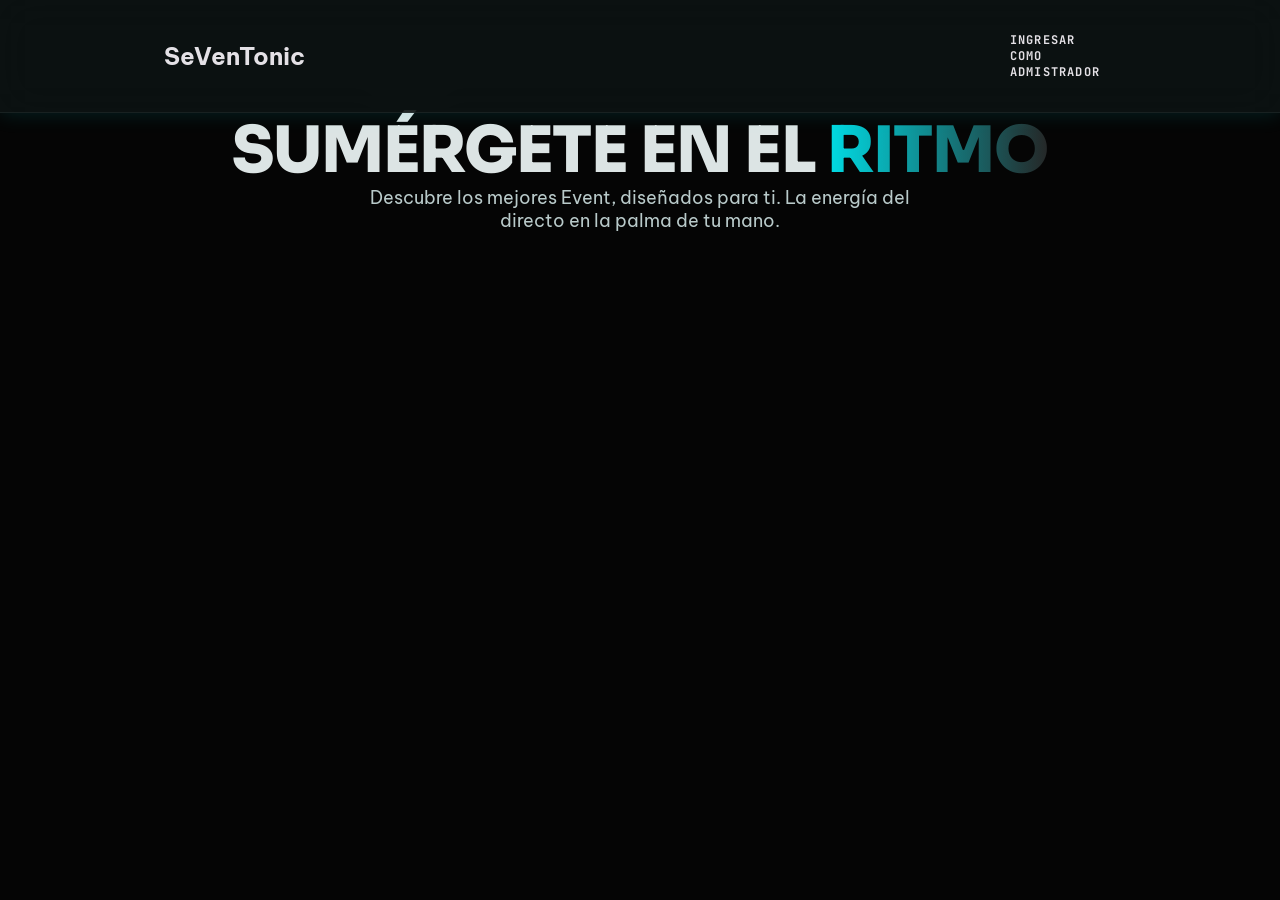
==== commit cee4957f: "feat: Modales y gestion de compras termindados" ====
--- a/index.html
+++ b/index.html
@@ -5,8 +5,6 @@
     <meta name="viewport" content="width=device-width, initial-scale=1.0">
     <title>SevenTonic</title>
    <link rel="stylesheet" href="css/Admin-categorias.css">
-    <link rel="stylesheet" href="css/Admin-pages.css">
-    <link rel="stylesheet" href="css/">
     <link rel="stylesheet" href="css/styles.css">
     <link rel="stylesheet" href="css/WebComponents.css">
     <link rel="stylesheet" href="css/Admin-RegistroVentas.css">
@@ -33,36 +31,6 @@
                 <p class="hero-subtitle">
                     Descubre los mejores Event, diseñados para ti. La energía del directo en la palma de tu mano.
                 </p>
-        </articule>
-        <articule class="filters-section">
-            <div class="glass-card filters-wrapper">
-                <div class="">
-                    <label class="filter-label">Cuándo</label>
-                    <div class="filter-input-wrapper">
-                        <span class="material-symbols-outlined ">calendar_today</span>
-                        <select class="filter-select">
-                            <option>Este fin de semana</option>
-                            <option>Próxima semana</option>
-                            <option>Este mes</option>
-                            <option>Seleccionar rango...</option>
-                        </select>
-                        <span class="material-symbols-outlined ">expand_more</span>
-                    </div>
-                </div>
-                <div class="">
-                    <label class="filter-label">Dónde</label>
-                    <div class="filter-input-wrapper">
-                        <span class="material-symbols-outlined ">location_on</span>
-                        <input class="filter-input" placeholder="Ciudad o recinto..." type="text">
-                    </div>
-                </div>
-                <div class="">
-                    <button class="btn-filter">
-                        <span class="material-symbols-outlined">tune</span>
-                        FILTRAR
-                    </button>
-                </div>
-            </div>
         </articule>
         
        </section>
@@ -98,16 +66,13 @@
         MODAL MAS INFORMACION
     ////////////////////////////-->
 
-    <div id="modal-info" class="overlay none">
-        <div class="modal-contenido">
-            <span class="modal-cerrar" id="cerrar-modal">&times;</span>
-    
-            <article class="event-card glass-card neon-glow-cyan">
-    
+    <section id="modal-info" class="overlay none">
+        <article class="modal-contenido neon-glow-cyan">
+            <div>
+                <span class="modal-cerrar" id="cerrar-modal">&times;</span>
                 <img id="modal-imagen" class="card-image-wrapper evento-imagen" src="" alt="Imagen del evento">
-    
+            </div>
                 <div class="card-body">
-    
                     <h2 id="modal-nombre" class="card-title"></h2>
     
                     <p class="card-info">
@@ -127,26 +92,68 @@
                     <p class="card-info">
                         <strong>Descripción:</strong>
                     </p>
-    
                     <p id="modal-descripcion" class="card-info"></p>
-    
+                    
                     <div class="card-footer">
                         <span id="modal-precio" class="card-tag"></span>
-    
+                        <input id="input" type="number" class="quantity-input" min="1" value="1">
                         <button class="btn-primary" id="btn-comprar">
                             Comprar Tickets
                         </button>
                     </div>
     
                 </div>
-    
-            </article>
-        </div>
-    </div>
+        </article>
+         <!-- FORMULARIO --> >
+        <article id="modal-formulario" class="modal-formulario modal-contenido neon-glow-cyan none">
+
+            <hr>
+
+            <h2>Datos del comprador</h2>
+
+            <form id="form-compra">
+
+                <div class="form-group">
+                    <label for="identificacion">Identificación *</label>
+                    <input id="identificacion" type="text" required>
+                </div>
+
+                <div class="form-group">
+                    <label for="nombre">Nombre completo *</label>
+                    <input id="nombre" type="text" required>
+                </div>
+
+                <div class="form-group">
+                    <label for="direccion">Dirección</label>
+                    <input id="direccion" type="text">
+                </div>
+
+                <div class="form-group">
+                    <label for="telefono">Teléfono *</label>
+                    <input id="telefono" type="tel" required>
+                </div>
+
+                <div class="form-group">
+                    <label for="email">Correo electrónico *</label>
+                    <input id="email" type="email" required>
+                </div>
+
+                <button
+                    class="btn-submit"
+                    type="submit"
+                    id="btnfinal">
+                    FINALIZAR COMPRA
+
+                </button>
+
+            </form>
+
+        </article>
+    </section>
+
     <script src="js/storage.js"></script>
     <script src="js/components.js"></script>
     <script src="js/data-seed.js"></script>
-    <script src="js/main.js"></script>
     <script src="js/admin.js"></script>
     
 </body>
--- a/css/Admin-RegistroVentas.css
+++ b/css/Admin-RegistroVentas.css
@@ -28,8 +28,7 @@
     align-items: center;
     gap: 16px;
     transition: all 0.3s cubic-bezier(0.4, 0, 0.2, 1);
-    min-width: 80%;
-    width: min-content;
+    width: 100%;
 }
 
 .metric-card:hover {
--- a/css/Admin-GestionEventos.css
+++ b/css/Admin-GestionEventos.css
@@ -363,9 +363,7 @@
 }
 
 /* Cuando el modal está activo, se muestra como flex */
-.modal-overlay.activo {
-    display: flex;
-}
+
 
 /* Caja del modal */
 .modal-contenido {
--- a/css/responsive.css
+++ b/css/responsive.css
@@ -1,49 +1,483 @@
 /* ============================================
-           RESPONSIVE
-           ============================================ */
+   RESPONSIVE - PÁGINA DE CATEGORÍAS
+   ============================================ */
+
+/* --- Tablets (≤ 1024px) --- */
 @media (max-width: 1024px) {
+    .container-vistas {
+        grid-template-columns: repeat(3, 1fr);
+        margin: 4vh 24px;
+        gap: 1.5rem;
+    }
+
+    .tabla-contenedor {
+        margin: 3vh 24px;
+    }
+
+    /* Sidebar reducido */
+    .sidebar {
+        width: 72px;
+        min-height: auto;
+        height: 100vh;
+        position: sticky;
+        top: 0;
+        z-index: 100;
+        flex-shrink: 0;
+    }
+
+    .sidebar-header {
+        padding: 16px 8px;
+        text-align: center;
+    }
+
+    .sidebar-logo {
+        font-size: 20px;
+    }
+
+    .sidebar-label {
+        display: none;
+    }
+
+    .sidebar-nav a {
+        justify-content: center;
+        padding: 12px 8px;
+        flex-direction: column;
+        gap: 4px;
+        font-size: 10px;
+        text-align: center;
+    }
+
+    .sidebar-nav a span:first-child {
+        font-size: 24px;
+    }
+
+    .sidebar-nav a:not(.logout) span:last-child {
+        display: none;
+        /* oculta texto, solo íconos */
+    }
+
+    .sidebar-nav .logout {
+        flex-direction: column;
+        font-size: 10px;
+    }
+
+    .sidebar-footer {
+        display: none;
+    }
+
+    .main-content {
+        margin-left: 0;
+        width: 100%;
+    }
+
     .page-content {
+        padding: 16px 24px;
         grid-template-columns: 1fr;
-        padding: 16px;
+        gap: 24px;
+    }
+
+    .category-grid {
+        grid-template-columns: 1fr 1fr;
+        gap: 16px;
+    }
+
+    .form-sidebar {
+        grid-column: 1 / -1;
+        margin-top: 0;
+    }
+
+    .category-grid-header {
+        flex-direction: column;
+        align-items: stretch;
+        gap: 12px;
+        margin: 0 0 16px 0;
+    }
+
+    .search-box input {
+        width: 100%;
+    }
+}
+
+/* --- Móviles (≤ 768px) --- */
+@media (max-width: 768px) {
+    body {
+        flex-direction: column;
+    }
+
+    .container-vistas {
+        grid-template-columns: 1fr;
+        margin: 3vh 16px;
+        gap: 1rem;
+    }
+
+    .tabla-contenedor {
+        margin: 2vh 16px;
+    }
+
+    /* Sidebar: barra superior + menú desplegable (hamburguesa) */
+    .sidebar {
+        width: 100%;
+        height: auto;
+        flex-direction: row;
+        flex-wrap: wrap;
+        align-items: center;
+        padding: 8px 16px;
+        border-right: none;
+        border-bottom: 1px solid var(--borde-contorno-variante);
+        position: sticky;
+        top: 0;
+        z-index: 100;
+        background: var(--contenedor-superficie-mas-bajo);
+    }
+
+    .sidebar-header {
+        display: flex;
+        align-items: center;
+        width: 100%;
+        padding: 0;
+        margin: 0;
+    }
+
+    .sidebar-logo {
+        font-size: 20px;
+        margin-right: auto;
+    }
+
+    .sidebar-label {
+        display: none;
+    }
+
+    /* El nav se oculta por defecto y se muestra con .menu-open */
+    .sidebar-nav {
+        display: none;
+        width: 100%;
+        flex-direction: column;
+        gap: 4px;
+        padding: 12px 0 8px 0;
+        border-top: 1px solid var(--borde-contorno-variante);
+        margin-top: 8px;
+    }
+
+    .sidebar-nav.menu-open {
+        display: flex;
+    }
+
+    .sidebar-nav a {
+        flex-direction: row;
+        gap: 6px;
+        font-size: 14px;
+        padding: 10px 12px;
+        justify-content: flex-start;
+        align-items: center;
+        width: 100%;
+        border-radius: 4px;
+    }
+
+    .sidebar-nav a span:first-child {
+        font-size: 22px;
+    }
+
+    .sidebar-nav a:not(.logout) span:last-child {
+        display: inline;
+    }
+
+    .sidebar-nav a.active {
+        border-right: none;
+        border-bottom: none;
+        border-left: 2px solid var(--cian-neon);
+    }
+
+    .sidebar-nav .logout {
+        margin-left: 0;
+        margin-top: 8px;
+        border-top: 1px solid var(--borde-contorno-variante);
+        padding-top: 12px;
+    }
+
+    .sidebar-footer {
+        display: none;
+    }
+
+    .main-content {
+        margin-left: 0;
+        width: 100%;
     }
 
     .header {
-        padding: 16px;
+        padding: 12px 16px;
         flex-wrap: wrap;
-        gap: 12px;
-    }
-
-    .sidebar {
-        display: none;
+        position: relative;
+        top: auto;
+    }
+
+    .header-title {
+        font-size: 18px;
+    }
+
+    .page-content {
+        padding: 12px 16px;
+        grid-template-columns: 1fr;
+        gap: 20px;
     }
 
     .category-grid {
         grid-template-columns: 1fr;
+        /* una columna en móvil */
+        gap: 12px;
+    }
+
+    .category-card {
+        min-height: 120px;
+        padding: 14px;
+    }
+
+    .category-actions {
+        opacity: 1;
+        /* siempre visible */
+    }
+
+    .category-card-bottom h4 {
+        font-size: 16px;
     }
 
     .form-sidebar {
-        position: static;
-    }
-
-    .search-box input {
-        width: 100%;
-    }
-
-    
-}
-
-@media (max-width: 640px) {
-    .header-title {
+        margin-top: 20px;
+        grid-column: 1;
+    }
+
+    .form-card {
+        padding: 16px;
+    }
+
+    .form-card h3 {
         font-size: 18px;
     }
 
-    .btn-primary {
+    .form-group label {
+        font-size: 12px;
+    }
+
+    .form-group input,
+    .form-group textarea,
+    .form-group select {
+        font-size: 14px;
+        padding: 10px 12px;
+    }
+
+    .icon-preview {
+        flex-direction: column;
+        align-items: stretch;
+    }
+
+    .icon-preview-box {
+        margin-top: 8px;
+        align-self: flex-start;
+    }
+
+    .btn-submit,
+    .btn-cancel {
+        font-size: 12px;
+        padding: 12px;
+        width: 100%;
+    }
+
+    .btn-cancel {
+        margin-top: 8px;
+    }
+
+    /* Modal de confirmación */
+    .modal-content {
+        padding: 20px;
+        max-width: 90%;
+    }
+
+    .modal-actions {
+        flex-direction: column;
+        gap: 8px;
+    }
+
+    .modal-actions button {
+        width: 100%;
+        justify-content: center;
+    }
+}
+
+/* --- Móviles muy pequeños (≤ 480px) --- */
+@media (max-width: 480px) {
+    .sidebar-nav a {
         font-size: 10px;
-        padding: 8px 16px;
-    }
-    .category-grid-header {
-        flex-direction: column;
-        gap: 12px;
-        align-items: stretch;
+        padding: 4px 8px;
+    }
+
+    .sidebar-nav a span:first-child {
+        font-size: 16px;
+    }
+
+    .category-grid {
+        gap: 10px;
+    }
+
+    .category-card {
+        padding: 12px;
+        min-height: 100px;
+    }
+
+    .category-icon {
+        width: 36px;
+        height: 36px;
+        font-size: 24px;
+    }
+
+    .category-icon .material-symbols-outlined {
+        font-size: 24px;
+    }
+
+    .category-card-bottom h4 {
+        font-size: 14px;
+    }
+
+    .event-count {
+        font-size: 9px;
+    }
+
+    .form-card {
+        padding: 12px;
+    }
+}
+
+/* ============================================
+   RESPONSIVE - FOOTER 
+   ============================================ */
+
+/* Tablets (≤ 1024px) */
+@media (max-width: 1024px) {
+    .admin-footer {
+        padding: 24px 32px;
+    }
+
+    .footer-grid {
+        grid-template-columns: 1fr 1fr;
+        gap: 24px;
+    }
+
+    .footer-logo {
+        font-size: 24px;
+    }
+}
+
+/* Móviles (≤ 768px) */
+@media (max-width: 768px) {
+    .admin-footer {
+        padding: 20px 16px;
+        margin-top: 20px;
+    }
+
+    .footer-grid {
+        grid-template-columns: 1fr;
+        /* Una sola columna */
+        gap: 20px;
+        text-align: center;
+    }
+
+    .footer-grid>div {
+        text-align: center;
+    }
+
+    .footer-logo {
+        font-size: 20px;
+        text-align: center;
+    }
+
+    .footer-copyright {
+        font-size: 11px;
+        text-align: center;
+        margin-top: 4px;
+    }
+
+    .footer-title {
+        font-size: 13px;
+        margin-bottom: 8px;
+        text-align: center;
+    }
+
+    .footer-links {
+        display: flex;
+        flex-direction: column;
+        gap: 6px;
+        align-items: center;
+    }
+
+    .footer-link {
+        font-size: 12px;
+        text-align: center;
+    }
+
+    .footer-status {
+        justify-content: center;
+        display: flex;
+        align-items: center;
+        gap: 8px;
+    }
+
+    .footer-status-dot {
+        width: 10px;
+        height: 10px;
+    }
+
+    .footer-status-text {
+        font-size: 12px;
+    }
+}
+
+/* Móviles muy pequeños (≤ 480px) */
+@media (max-width: 480px) {
+    .admin-footer {
+        padding: 16px 12px;
+        margin-top: 16px;
+    }
+
+    .footer-grid {
+        gap: 16px;
+    }
+
+    .footer-logo {
+        font-size: 18px;
+    }
+
+    .footer-copyright {
+        font-size: 10px;
+    }
+
+    .footer-title {
+        font-size: 12px;
+    }
+
+    .footer-link {
+        font-size: 11px;
+    }
+}
+
+/* ============================================
+   MENÚ HAMBURGUESA PARA SIDEBAR (MÓVIL)
+   ============================================ */
+
+/* --- Ocultar el botón en desktop/tablet --- */
+.menu-toggle {
+    display: none;
+}
+
+/* --- Mostrar el botón solo en móvil (≤ 768px) --- */
+@media (max-width: 768px) {
+    .menu-toggle {
+        display: flex;
+        background: transparent;
+        border: none;
+        color: var(--cian-neon);
+        font-size: 28px;
+        cursor: pointer;
+        padding: 4px 8px;
+        margin-left: auto;
+        align-items: center;
+        justify-content: center;
     }
 }
--- a/css/home-Usuario.css
+++ b/css/home-Usuario.css
@@ -44,6 +44,83 @@
 .none{
     display: none;
 }
+.activo {
+    display: flex;
+    flex-direction: column;
+}   
+/* /////////////////////////////////
+MODAL MAS INFORMACION 
+/////////////////////////////*/
+.quantity-input{
+    width: 80px;
+    height: 45px;
+    background: rgba(255,255,255,.08);
+    border: 2px solid rgba(0,255,255,.3);
+    border-radius: 12px;
+    color: white;
+    font-size: 1.1rem;
+    font-weight: 600;
+    text-align: center;
+    outline: none;
+    transition: .3s ease;
+}
+
+.quantity-input:focus{
+    border-color: #00ffff;
+    box-shadow: 0 0 12px rgba(0,255,255,.4);
+}
+
+.quantity-input::-webkit-inner-spin-button,
+.quantity-input::-webkit-outer-spin-button{
+    opacity: 1;
+    cursor: pointer;
+    height: 40px;
+}
+/* /////////////////////////////////
+MODAL FACTURACION
+/////////////////////////////*/
+.modal-contenido{
+    max-width:900px;
+    width:90%;
+    max-height:90vh;
+    overflow-y:auto;
+}
+
+.modal-evento-info{
+    display:flex;
+    gap:2rem;
+    margin-bottom:2rem;
+}
+
+.modal-evento-info img{
+    width:320px;
+    border-radius:12px;
+}
+
+.modal-formulario{
+    margin-top:2rem;
+}
+
+.modal-formulario form{
+    display:flex;
+    flex-direction:column;
+    gap:1rem;
+}
+
+.modal-formulario input{
+    width:100%;
+}
+
+.cantidad{
+    display:flex;
+    align-items:center;
+    gap:1rem;
+}
+
+hr{
+    margin:2rem 0;
+}
+
 /* ==========================================================================
    Configuración General de Estilos de Base
    ========================================================================== */
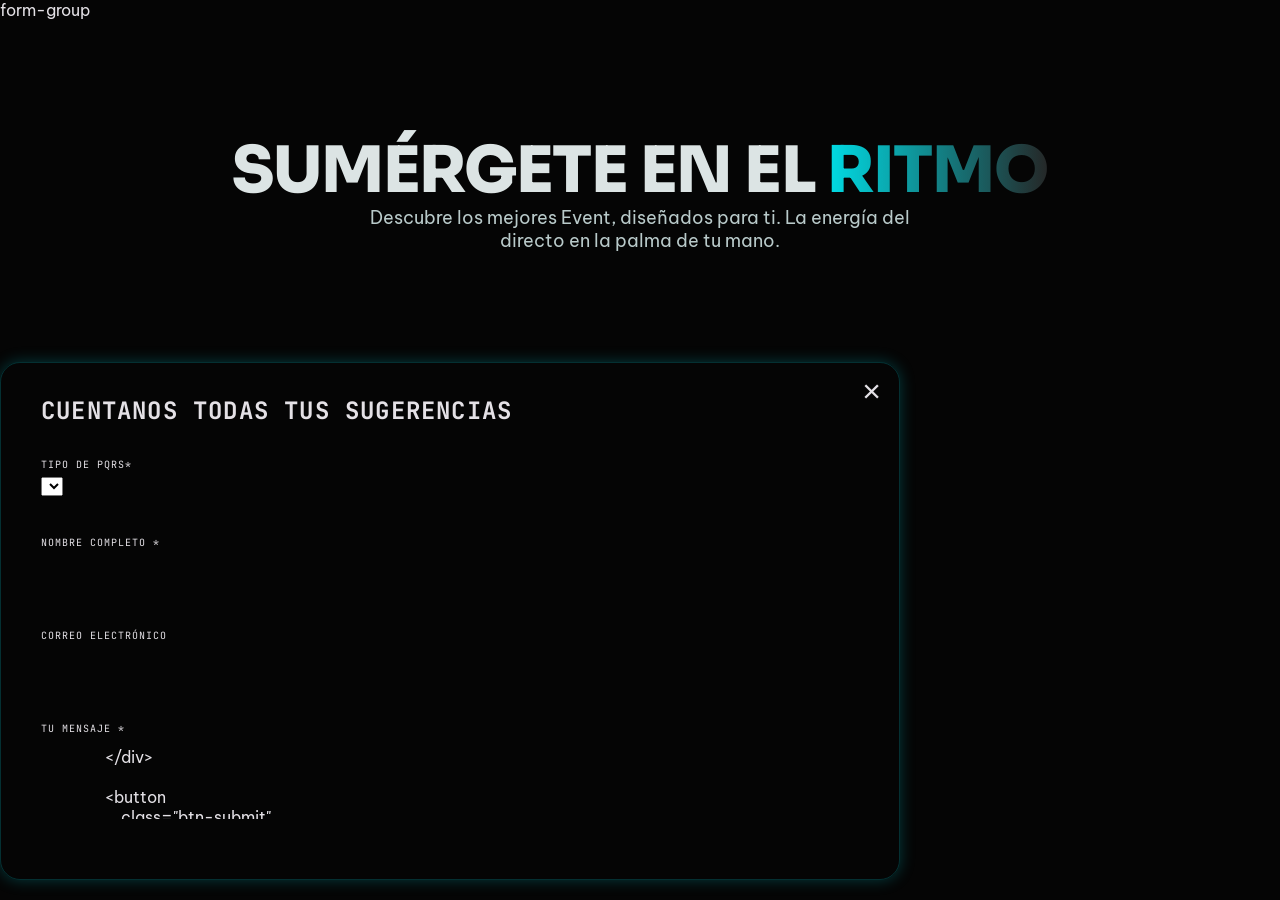
==== commit fe44b1b2: "estructura HTMl" ====
--- a/index.html
+++ b/index.html
@@ -11,6 +11,7 @@
     <link rel="stylesheet" href="css/Admin-GestionEventos.css">
     <link rel="stylesheet" href="css/responsive.css">
     <link rel="stylesheet" href="css/home-Usuario.css">
+    <link rel="stylesheet" href="css/Admin-pages.css">
     <link rel="preconnect" href="https://fonts.googleapis.com">
     <link rel="preconnect" href="https://fonts.gstatic.com" crossorigin>
     <link href="https://fonts.googleapis.com/css2?family=Space+Grotesk:wght@400;500;700&family=Be+Vietnam+Pro:wght@400;500;700&family=JetBrains+Mono:wght@400;500;700&family=Inter:wght@400;500;700&family=Sora:wght@400;700;800&display=swap" rel="stylesheet">
@@ -19,7 +20,7 @@
 <body>
         <header>
             <header-user></header-user>
-        </header>
+        </header>form-group
          
 
     <main class="main-layout">
@@ -37,7 +38,7 @@
 
         <cards-eventos class="events-container" ></cards-eventos>
     
-    </main>
+    
     <!-- /////////////////////////////////
         MODAL INICIO SECCION
     ////////////////////////////-->
@@ -150,7 +151,51 @@
 
         </article>
     </section>
-
+        <!-- /////////////////////////////////
+            MODAL BUZON SUGERENCIAS
+    ////////////////////////////-->
+    <section>
+        <article id="modal-sugerencias" class="modal-formulario modal-contenido neon-glow-cyan ">
+            <h2>CUENTANOS TODAS TUS SUGERENCIAS</h2>
+            <span class="modal-cerrar" id="cerrar-modal">&times;</span>
+
+            <form id="form-sugerencias">
+
+                <div class="form-group">
+                    <label for="id">Tipo de PQRS*</label>
+                    <Select>
+                        <option value=""></option>
+                    </Select>
+                </div>
+
+                <div class="form-group">
+                    <label for="nombre">Nombre completo *</label>
+                    <input id="nombre" type="text" required>
+                </div>
+
+                <div class="form-group">
+                    <label for="email">Correo electrónico</label>
+                    <input id="email" type="email">
+                </div>
+
+                <div class="form-group">
+                    <label for="email">Tu mensaje *</label>
+                    <textarea id="email" type="text" required>
+                </div>
+
+                <button
+                    class="btn-submit"
+                    type="submit"
+                    id="btnfinal">
+                    Enviar sugerencias
+                </button>
+
+            </form>
+
+        </article>
+
+    </section>
+    </main>
     <script src="js/storage.js"></script>
     <script src="js/components.js"></script>
     <script src="js/data-seed.js"></script>
--- a/css/Admin-categorias.css
+++ b/css/Admin-categorias.css
@@ -3,8 +3,8 @@
            ============================================ */
 
  body {
-     background-color: var(--surface-bg);
-     color: var(--on-surface);
+     background-color: var(--fondo-superficie);
+     color: var(--sobre-superficie);
      font-family: 'Be Vietnam Pro', sans-serif;
      display: flex;
      min-height: 100vh;
@@ -28,7 +28,7 @@
  }
 
  ::-webkit-scrollbar-thumb:hover {
-     background: var(--neon-cyan);
+     background: var(--cian-neon);
  }
 
  /* ============================================
@@ -36,8 +36,8 @@
            ============================================ */
  .sidebar {
      width: 256px;
-     background: var(--surface-container-lowest);
-     border-right: 1px solid var(--outline-variant);
+     background: var(--contenedor-superficie-mas-bajo);
+     border-right: 1px solid var(--borde-contorno-variante);
      height: 100vh;
      position: sticky;
      top: 0;
@@ -52,13 +52,13 @@
 
  .sidebar-logo {
      font-size: 32px;
-     color: var(--primary-fixed-dim);
+     color: var(--primario-fijo-tenue);
  }
 
  .sidebar-label {
      font-family: 'JetBrains Mono', monospace;
      font-size: 10px;
-     color: var(--outline);
+     color: var(--borde-contorno);
      letter-spacing: 0.1em;
      margin-top: 4px;
  }
@@ -75,20 +75,20 @@
      padding: 12px 16px;
      font-family: 'JetBrains Mono', monospace;
      font-size: 12px;
-     color: var(--on-surface-variant);
+     color: var(--sobre-superficie-variante);
      text-decoration: none;
      transition: all 0.3s;
      border-radius: 4px;
  }
 
  .sidebar-nav a:hover {
-     color: var(--primary-fixed-dim);
+     color: var(--primario-fijo-tenue);
  }
 
  .sidebar-nav a.active {
-     color: var(--neon-cyan);
+     color: var(--cian-neon);
      background: rgba(0, 220, 229, 0.05);
-     border-right: 2px solid var(--neon-cyan);
+     border-right: 2px solid var(--cian-neon);
  }
 
  .sidebar-nav .logout {
@@ -96,7 +96,7 @@
  }
 
  .sidebar-nav .logout:hover {
-     color: var(--error);
+     color: var(--color-error);
  }
 
  .sidebar-footer {
@@ -114,12 +114,12 @@
      width: 40px;
      height: 40px;
      border-radius: 50%;
-     background: var(--surface-container-highest);
+     background: var(--contenedor-superficie-mas-alto);
      border: 1px solid rgba(58, 73, 74, 0.5);
      display: flex;
      align-items: center;
      justify-content: center;
-     color: var(--primary-fixed-dim);
+     color: var(--primario-fijo-tenue);
  }
 
  .sidebar-user-name {
@@ -130,7 +130,9 @@
  .sidebar-user-role {
      font-family: 'JetBrains Mono', monospace;
      font-size: 10px;
-     color: var(--outline);
+     color: var(--borde-contorno);
+     text-transform: uppercase;
+     letter-spacing: 0.08em;
  }
 
  /* ============================================
@@ -141,8 +143,6 @@
      display: flex;
      flex-direction: column;
  }
-
- /* HEADER */
  .header {
      display: flex;
      justify-content: space-between;
@@ -160,7 +160,7 @@
      font-family: 'Space Grotesk', sans-serif;
      font-size: 24px;
      font-weight: 600;
-     color: var(--on-surface);
+     color: var(--sobre-superficie);
  }
 
  .header-breadcrumb {
@@ -168,17 +168,14 @@
      gap: 8px;
      font-family: 'JetBrains Mono', monospace;
      font-size: 10px;
-     color: var(--outline);
+     color: var(--borde-contorno);
      text-transform: uppercase;
      margin-top: 4px;
  }
 
  .header-breadcrumb span:last-child {
-     color: var(--primary-fixed-dim);
- }
-
-
- /* PAGE CONTENT */
+     color: var(--primario-fijo-tenue);
+ }
  .page-content {
      padding: 24px 64px;
      display: grid;
@@ -194,7 +191,7 @@
      justify-content: space-between;
      align-items: center;
      margin-bottom: 24px;
-     margin: 0vh 5vh 0vh 5vh ;
+     margin: 0vh 5vh 0vh 5vh;
  }
 
  .category-grid-title {
@@ -207,20 +204,20 @@
  }
 
  .search-box input {
-     background: var(--surface-container-low);
+     background: var(--contenedor-superficie-bajo);
      border: none;
-     border-bottom: 1px solid var(--outline-variant);
+     border-bottom: 1px solid var(--borde-contorno-variante);
      padding: 8px 12px 8px 36px;
      font-family: 'JetBrains Mono', monospace;
      font-size: 12px;
-     color: var(--on-surface);
+     color: var(--sobre-superficie);
      width: 256px;
      transition: all 0.3s;
  }
 
  .search-box input:focus {
      outline: none;
-     border-color: var(--primary-fixed-dim);
+     border-color: var(--primario-fijo-tenue);
  }
 
  .search-box .search-icon {
@@ -228,7 +225,7 @@
      left: 10px;
      top: 50%;
      transform: translateY(-50%);
-     color: var(--outline);
+     color: var(--borde-contorno);
      font-size: 20px;
  }
 
@@ -253,7 +250,7 @@
  }
 
  .category-card:hover {
-     border-color: var(--neon-cyan);
+     border-color: var(--cian-neon);
      box-shadow: 0 0 20px rgba(0, 220, 229, 0.15);
      transform: translateY(-2px);
  }
@@ -273,7 +270,7 @@
      background: rgba(0, 220, 229, 0.1);
      border: 1px solid rgba(0, 220, 229, 0.3);
      border-radius: 8px;
-     color: var(--primary-fixed-dim);
+     color: var(--primario-fijo-tenue);
      font-size: 32px;
  }
 
@@ -291,20 +288,27 @@
  .category-actions button {
      background: none;
      border: none;
-     color: var(--on-surface-variant);
+     color: var(--sobre-superficie-variante);
      cursor: pointer;
      padding: 4px;
      border-radius: 4px;
      transition: all 0.3s;
+ }
+
+ .category-actions button .material-symbols-outlined {
      font-size: 20px;
  }
 
+ .category-icon .material-symbols-outlined {
+     font-size: 32px;
+ }
+
  .category-actions .btn-edit:hover {
-     color: var(--primary-fixed-dim);
+     color: var(--primario-fijo-tenue);
  }
 
  .category-actions .btn-delete:hover {
-     color: var(--error);
+     color: var(--color-error);
  }
 
  .category-card-bottom h4 {
@@ -317,7 +321,7 @@
  .category-card-bottom .event-count {
      font-family: 'JetBrains Mono', monospace;
      font-size: 10px;
-     color: var(--outline);
+     color: var(--borde-contorno);
      text-transform: uppercase;
      margin-top: 4px;
  }
@@ -345,7 +349,7 @@
  }
 
  .modal-content {
-     background: var(--surface-bg);
+     background: var(--fondo-superficie);
      border: 1px solid rgba(132, 148, 149, 0.2);
      border-radius: 12px;
      padding: 32px;
@@ -361,7 +365,7 @@
  }
 
  .modal-content p {
-     color: var(--on-surface-variant);
+     color: var(--sobre-superficie-variante);
      margin-bottom: 24px;
  }
 
@@ -386,17 +390,17 @@
 
  .modal-actions .btn-modal-cancel {
      background: transparent;
-     color: var(--on-surface-variant);
-     border: 1px solid var(--outline-variant);
+     color: var(--sobre-superficie-variante);
+     border: 1px solid var(--borde-contorno-variante);
  }
 
  .modal-actions .btn-modal-cancel:hover {
-     border-color: var(--on-surface-variant);
+     border-color: var(--sobre-superficie-variante);
  }
 
  .modal-actions .btn-modal-confirm {
-     background: var(--error-container);
-     color: var(--error);
+     background: var(--contenedor-error);
+     color: var(--color-error);
  }
 
  .modal-actions .btn-modal-confirm:hover {
@@ -422,20 +426,22 @@
  .toast-success {
      background: #00696e;
      color: #e9feff;
-     border: 1px solid var(--neon-cyan);
+     border: 1px solid var(--cian-neon);
  }
 
  .toast-error {
-     background: var(--error-container);
-     color: var(--error);
-     border: 1px solid var(--error);
+     background: var(--contenedor-error);
+     color: var(--color-error);
+     border: 1px solid var(--color-error);
  }
 
  .toast-info {
      background: #004f53;
      color: #e9feff;
-     border: 1px solid var(--neon-cyan);
- }
+     border: 1px solid var(--cian-neon);
+ }
+
+
 
  /* ============================================
            ANIMACIONES
--- a/css/Admin-RegistroVentas.css
+++ b/css/Admin-RegistroVentas.css
@@ -28,7 +28,8 @@
     align-items: center;
     gap: 16px;
     transition: all 0.3s cubic-bezier(0.4, 0, 0.2, 1);
-    width: 100%;
+    min-width: 80%;
+    width: min-content;
 }
 
 .metric-card:hover {
@@ -103,7 +104,6 @@
     flex-wrap: wrap;
 }
 
-/* Búsqueda: estilos en Admin-categorias.css (.search-box) */
 
 /* ============================================
    FILTRO SELECT
--- a/css/Admin-GestionEventos.css
+++ b/css/Admin-GestionEventos.css
@@ -1,13 +1,9 @@
 /* ============================================
    ADMIN - PÁGINA DE GESTIÓN DE EVENTOS
    ============================================ */
-
-/* ---- Contenedor principal ---- */
 #admin-eventos .main-content {
     padding: 2rem;
 }
-
-/* ---- Título de la sección ---- */
 #admin-eventos section h1 {
     font-family: 'JetBrains Mono', monospace;
     font-size: 1.8rem;
@@ -63,16 +59,13 @@
     margin: 0;
     line-height: 1.2;
 }
-
-/* Color diferente para la segunda tarjeta (Categorías) */
 #stats-container div:nth-child(2) p {
     color: var(--purpura-neon);
 }
 
-/* Color diferente para la tercera (Ventas) */
+
 #stats-container div:nth-child(3) p {
     color: #ffb74d;
-    /* naranja suave */
 }
 
 /* ============================================
@@ -158,7 +151,6 @@
     gap: 1.2rem;
 }
 
-/* ---- Tarjeta individual ---- */
 .evento-card {
     display: flex;
     align-items: stretch;
@@ -176,7 +168,6 @@
     box-shadow: 0 0 30px rgba(0, 220, 229, 0.08);
 }
 
-/* ---- Imagen del evento ---- */
 .evento-imagen {
     width: auto;
     height: auto;
@@ -189,7 +180,7 @@
     object-fit: cover;
 }
 
-/* ---- Bloque central: información ---- */
+
 .evento-info {
     flex: 1;
     display: flex;
@@ -249,7 +240,7 @@
     margin: 0;
 }
 
-/* ---- Bloque fecha/lugar ---- */
+
 .evento-fecha-lugar {
     display: flex;
     flex-direction: column;
@@ -286,7 +277,6 @@
     margin: 0.1rem 0 0 0;
 }
 
-/* ---- Bloque acciones (estado + botones) ---- */
 .evento-acciones {
     display: flex;
     flex-direction: column;
@@ -362,10 +352,7 @@
     padding: 1rem;
 }
 
-/* Cuando el modal está activo, se muestra como flex */
-
-
-/* Caja del modal */
+
 .modal-contenido {
     background: var(--contenedor-superficie);
     border: 1px solid var(--borde-contorno-variante);
@@ -379,7 +366,6 @@
     position: relative;
 }
 
-/* Botón cerrar (X) */
 .modal-cerrar {
     position: absolute;
     top: 12px;
@@ -396,7 +382,7 @@
     color: var(--cian-neon);
 }
 
-/* Título del modal */
+
 .modal-contenido h2 {
     font-family: 'JetBrains Mono', monospace;
     font-size: 1.5rem;
@@ -408,7 +394,6 @@
     padding-bottom: 0.5rem;
 }
 
-/* Etiquetas del formulario */
 #form-evento label {
     display: block;
     font-family: 'JetBrains Mono', monospace;
@@ -421,7 +406,6 @@
     margin-bottom: 0.3rem;
 }
 
-/* Campos de entrada */
 #form-evento input,
 #form-evento select,
 #form-evento textarea {
@@ -449,7 +433,7 @@
     min-height: 60px;
 }
 
-/* Botón guardar */
+
 #btn-guardar-evento {
     margin-top: 1.8rem;
     width: 100%;
--- a/css/responsive.css
+++ b/css/responsive.css
@@ -1,20 +1,12 @@
 /* ============================================
    RESPONSIVE - PÁGINA DE CATEGORÍAS
    ============================================ */
-
-/* --- Tablets (≤ 1024px) --- */
 @media (max-width: 1024px) {
-    .container-vistas {
-        grid-template-columns: repeat(3, 1fr);
-        margin: 4vh 24px;
-        gap: 1.5rem;
-    }
-
-    .tabla-contenedor {
-        margin: 3vh 24px;
-    }
-
-    /* Sidebar reducido */
+    body {
+        flex-direction: column;
+    }
+
+  
     .sidebar {
         width: 72px;
         min-height: auto;
@@ -53,7 +45,7 @@
 
     .sidebar-nav a:not(.logout) span:last-child {
         display: none;
-        /* oculta texto, solo íconos */
+      
     }
 
     .sidebar-nav .logout {
@@ -98,23 +90,9 @@
     }
 }
 
-/* --- Móviles (≤ 768px) --- */
 @media (max-width: 768px) {
-    body {
-        flex-direction: column;
-    }
-
-    .container-vistas {
-        grid-template-columns: 1fr;
-        margin: 3vh 16px;
-        gap: 1rem;
-    }
-
-    .tabla-contenedor {
-        margin: 2vh 16px;
-    }
-
-    /* Sidebar: barra superior + menú desplegable (hamburguesa) */
+
+  
     .sidebar {
         width: 100%;
         height: auto;
@@ -147,7 +125,6 @@
         display: none;
     }
 
-    /* El nav se oculta por defecto y se muestra con .menu-open */
     .sidebar-nav {
         display: none;
         width: 100%;
@@ -206,8 +183,6 @@
     .header {
         padding: 12px 16px;
         flex-wrap: wrap;
-        position: relative;
-        top: auto;
     }
 
     .header-title {
@@ -222,7 +197,7 @@
 
     .category-grid {
         grid-template-columns: 1fr;
-        /* una columna en móvil */
+   
         gap: 12px;
     }
 
@@ -233,7 +208,7 @@
 
     .category-actions {
         opacity: 1;
-        /* siempre visible */
+
     }
 
     .category-card-bottom h4 {
@@ -285,7 +260,6 @@
         margin-top: 8px;
     }
 
-    /* Modal de confirmación */
     .modal-content {
         padding: 20px;
         max-width: 90%;
@@ -302,7 +276,7 @@
     }
 }
 
-/* --- Móviles muy pequeños (≤ 480px) --- */
+
 @media (max-width: 480px) {
     .sidebar-nav a {
         font-size: 10px;
@@ -365,7 +339,6 @@
     }
 }
 
-/* Móviles (≤ 768px) */
 @media (max-width: 768px) {
     .admin-footer {
         padding: 20px 16px;
@@ -374,7 +347,6 @@
 
     .footer-grid {
         grid-template-columns: 1fr;
-        /* Una sola columna */
         gap: 20px;
         text-align: center;
     }
@@ -429,7 +401,6 @@
     }
 }
 
-/* Móviles muy pequeños (≤ 480px) */
 @media (max-width: 480px) {
     .admin-footer {
         padding: 16px 12px;
@@ -461,12 +432,10 @@
    MENÚ HAMBURGUESA PARA SIDEBAR (MÓVIL)
    ============================================ */
 
-/* --- Ocultar el botón en desktop/tablet --- */
 .menu-toggle {
     display: none;
 }
 
-/* --- Mostrar el botón solo en móvil (≤ 768px) --- */
 @media (max-width: 768px) {
     .menu-toggle {
         display: flex;
--- a/css/home-Usuario.css
+++ b/css/home-Usuario.css
@@ -177,7 +177,6 @@
     background-image: linear-gradient(to right, #00dce5, #252727);
 }
 
-/* Animación del Ticker de Noticias */
 .marquee-text {
     white-space: nowrap;
     overflow: hidden;
@@ -239,12 +238,10 @@
     color: #b9caca;
 }
 
-/* Contenedor Base */
 .main-layout {
     padding-top: 6rem;
 }
 
-/* Sección Hero */
 .hero-section {
     position: relative;
     padding: 5rem 64px 3rem 64px;
@@ -361,13 +358,10 @@
    Grilla y Tarjetas de Contenido (Event Cards)
    ========================================================================== */
 .grid-section {
-    padding: 3rem 64px 4rem 64px; /* Un padding-top de 3rem separa las tarjetas de los filtros */
-    max-width: 1280px;
+    padding: 3rem 64px 4rem 64px; 
     margin: 0 auto;
 
 }
-
-/* Contenedor en cuadrícula (Grid) */
 .events-container {
     display: grid;
     grid-template-columns:  1fr 1fr 1fr 1fr  1fr ;
@@ -375,7 +369,7 @@
     gap: 1.3vh;
 }
 
-/* Ajustes responsivos para la grilla (puedes meter más tarjetas luego) */
+
 @media (min-width: 768px) {
     .events-grid { grid-template-columns: repeat(2, 1fr); }
 }
@@ -384,7 +378,6 @@
     .events-grid { grid-template-columns: repeat(4, 1fr); }
 }
 
-/* Estructura de la Tarjeta */
 .event-card {
     border-radius: 0.75rem;
     overflow: hidden;
@@ -396,7 +389,6 @@
     transform: translateY(-8px);
 }
 
-/* Brillo Neón Cian Personalizado */
 .neon-glow-cyan {
     box-shadow: 0 0 15px rgba(0, 220, 229, 0.25);
     border: 1px solid rgba(0, 220, 229, 0.2);
@@ -407,7 +399,6 @@
     border-color: rgba(0, 220, 229, 0.6);
 }
 
-/* Contenedor de la Imagen */
 .card-image-wrapper {
     position: relative;
     overflow: hidden;
@@ -426,7 +417,6 @@
     transform: scale(1.1);
 }
 
-/* Posicionamiento del Badge "Recomendado" */
 .absolute {
     position: absolute;
 }
@@ -445,7 +435,6 @@
     letter-spacing: 0.05em;
 }
 
-/* Cuerpo de la Tarjeta */
 .card-body {
     padding: 1.25rem;
     display: flex;
@@ -470,7 +459,7 @@
     color: #d1d5db;
 }
 
-/* Footer de la tarjeta */
+
 .card-footer {
     display: flex;
     justify-content: space-between;
@@ -496,3 +485,297 @@
     color: #00dce5;
     transform: translateX(4px);
 }
+/* ==================================================
+   RESPONSIVE DESIGN - SevenTonic
+================================================== */
+
+
+/* ===============================
+   TABLETS
+================================ */
+
+@media (max-width: 1024px){
+
+
+    .navbar-container{
+        margin: 0;
+        padding: 16px 30px;
+    }
+
+
+    .footer-logo{
+        font-size: 24px;
+    }
+
+
+   
+
+    .hero-section{
+        padding: 4rem 30px 2rem;
+        margin: 0;
+    }
+
+
+    .hero-title{
+        font-size: 48px;
+    }
+
+
+
+    .events-container{
+        grid-template-columns: repeat(3,1fr);
+        margin: 3vh;
+    }
+
+
+    .card-image{
+        height: 170px;
+    }
+
+
+}
+
+
+
+/* ===============================
+   TABLET PEQUEÑA / CELULAR GRANDE
+================================ */
+
+@media(max-width:768px){
+
+
+
+
+    .navbar-container{
+
+        flex-direction: column;
+        gap: 20px;
+
+        padding: 15px 20px;
+
+    }
+
+
+    .navbar-container > div{
+
+        width:100%;
+        justify-content:center;
+
+    }
+
+
+    .person{
+
+        flex-wrap:wrap;
+        justify-content:center;
+        gap:10px;
+    }
+
+
+    .nav{
+
+        font-size:13px;
+    }
+
+
+    .btn{
+
+        width:100%;
+    }
+
+
+
+
+
+
+    .main-layout{
+        padding-top:10rem;
+    }
+
+
+    .hero-section{
+
+        padding:3rem 20px 2rem;
+
+    }
+
+
+    .hero-title{
+
+        font-size:36px;
+        line-height:1.2;
+
+    }
+
+
+    .hero-subtitle{
+
+        font-size:1rem;
+
+    }
+
+
+
+    .events-container{
+
+        grid-template-columns:repeat(2,1fr);
+
+        margin:20px;
+
+        gap:15px;
+
+    }
+
+
+
+    .card-body{
+
+        padding:1rem;
+
+    }
+
+
+    .card-title{
+
+        font-size:1rem;
+
+    }
+
+
+
+    .card-footer{
+
+        flex-direction:column;
+
+        align-items:stretch;
+
+        gap:10px;
+
+    }
+
+
+
+    .quantity-input{
+
+        width:100%;
+
+    }
+
+
+}
+
+
+
+/* ===============================
+   MOVILES
+================================ */
+
+
+@media(max-width:480px){
+
+
+
+    .navbar-container{
+
+        padding:12px;
+
+    }
+
+
+    .footer-logo{
+
+        font-size:22px;
+
+    }
+
+
+    .navbar-container .btn{
+
+        font-size:13px;
+
+    }
+
+
+
+
+    .hero-title{
+
+        font-size:28px;
+
+    }
+
+
+    .hero-subtitle{
+
+        font-size:.9rem;
+
+    }
+
+
+
+
+
+    .events-container{
+
+        grid-template-columns:1fr;
+
+        margin:15px;
+
+    }
+
+
+
+    .card-image{
+
+        height:220px;
+
+    }
+
+
+
+
+
+
+    .modal-contenido{
+
+        width:92%;
+
+        padding:1.2rem;
+
+        border-radius:15px;
+
+    }
+
+
+    .modal-evento-info{
+
+        flex-direction:column;
+
+    }
+
+
+
+    .modal-evento-info img{
+
+        width:100%;
+
+    }
+
+
+    .card-footer{
+
+        flex-direction:column;
+
+    }
+
+
+
+    .btn-primary,
+    .btn-submit{
+
+        width:100%;
+
+    }
+
+
+}
--- a/css/Admin-pages.css
+++ b/css/Admin-pages.css
@@ -0,0 +1,361 @@
+#btn-nueva-categoria .material-symbols-outlined,
+#btn-nuevo-evento .material-symbols-outlined {
+    font-size: 16px;
+}
+.hero-section {
+    position: relative;
+    padding: 5rem 64px 3rem 64px;
+    max-width: 1280px;
+    margin: 3vh;
+    text-align: center;
+}
+
+.hero-title {
+    font-family: 'Sora', sans-serif;
+    font-size: 64px;
+    font-weight: 800;
+    line-height: 1.1;
+    letter-spacing: -0.02em;
+    color: #dce4e4;
+}
+
+.hero-subtitle {
+    font-size: 1.125rem;
+    color: #b9caca;
+    max-width: 36rem;
+    margin: 0 auto;
+}
+
+.sidebar-nav .material-symbols-outlined {
+    font-size: 20px;
+}
+
+.sidebar-avatar .material-symbols-outlined {
+    font-size: 22px;
+    color: var(--primario-fijo-tenue);
+}
+
+.container-vistas .material-symbols-outlined {
+    font-size: 48px;
+    color: var(--primario-fijo-tenue);
+    display: block;
+    margin-bottom: 16px;
+}
+
+.header btn-primario {
+    display: inline-flex;
+    align-items: center;
+    gap: 8px;
+}
+
+.category-grid-loading {
+    grid-column: 1 / -1;
+    text-align: center;
+    color: var(--sobre-superficie-variante);
+    padding: 32px 0;
+}
+
+/* ============================================
+   FOOTER ADMIN - ESTILOS BASE
+   ============================================ */
+.admin-footer {
+    background: var(--contenedor-superficie-mas-bajo);
+    padding: 48px 64px;
+    border-top: 1px solid rgba(58, 73, 74, 0.2);
+    display: grid;
+     width: 100%;
+     grid-template-rows: auto 1fr auto;
+     position: fixed;
+     bottom: 0;
+}
+
+.footer-grid {
+    display: grid;
+    grid-template-columns: 2fr 1fr 1fr 1fr;
+    gap: 32px;
+    max-width: 1200px;
+    margin: 0 auto;
+}
+
+.footer-logo {
+    font-size: 28px;
+    color: var( --cian-neon);
+    font-weight: 700;
+}
+
+.footer-copyright {
+    font-size: 12px;
+    color: var(--borde-contorno);
+    margin-top: 8px;
+}
+
+.footer-title {
+    font-size: 14px;
+    font-weight: 600;
+    color: var(--sobre-superficie);
+    text-transform: uppercase;
+    letter-spacing: 0.05em;
+    margin-bottom: 12px;
+}
+
+.footer-links {
+    list-style: none;
+    padding: 0;
+    margin: 0;
+}
+
+.footer-link {
+    color: var(--sobre-superficie-variante);
+    text-decoration: none;
+    font-size: 13px;
+    transition: color 0.3s;
+    display: block;
+    padding: 4px 0;
+}
+
+.footer-link:hover {
+    color: var(--primario-fijo-tenue);
+}
+
+.footer-status {
+    display: flex;
+    align-items: center;
+    gap: 10px;
+}
+
+.footer-status-dot {
+    width: 12px;
+    height: 12px;
+    border-radius: 50%;
+    background: #4caf50;
+    box-shadow: 0 0 10px rgba(76, 175, 80, 0.4);
+}
+
+.footer-status-text {
+    font-size: 13px;
+    color: var(--sobre-superficie-variante);
+}
+
+/* ============================================
+           SIDEBAR FORM
+           ============================================ */
+.form-sidebar {
+    position: sticky;
+    top: 128px;
+}
+
+.form-card {
+    background: rgba(25, 33, 33, 0.7);
+    backdrop-filter: blur(12px);
+    border: 1px solid rgba(132, 148, 149, 0.2);
+    padding: 32px;
+    border-radius: 8px; 
+}
+
+.form-card h3 {
+    font-family: 'Space Grotesk', sans-serif;
+    font-size: 20px;
+    margin-bottom: 24px;
+}
+
+.form-group {
+    margin-bottom: 24px;
+}
+
+.form-group label {
+    font-family: 'JetBrains Mono', monospace;
+    font-size: 10px;
+    color: var(--borde-contorno);
+    text-transform: uppercase;
+    letter-spacing: 0.1em;
+    display: block;
+    margin-bottom: 4px;
+}
+
+.form-group input,
+.form-group textarea {
+    width: 100%;
+    background: var(--contenedor-superficie);
+    border: none;
+    border-bottom: 1px solid var(--borde-contorno-variante);
+    padding: 8px 0;
+    color: var(--sobre-superficie);
+    font-family: 'Be Vietnam Pro', sans-serif;
+    font-size: 16px;
+    transition: all 0.3s;
+}
+
+.form-group input:focus,
+.form-group textarea:focus {
+    outline: none;
+    border-color: var(--primario-fijo-tenue);
+}
+
+.form-group textarea {
+    resize: none;
+    min-height: 80px;
+}
+
+
+
+.container-vistas {
+    margin: 10vh;
+    display: grid;
+    grid-template-columns: 2fr 2fr 2fr;
+    text-align: center;
+    gap: 2rem;
+}
+/* ============================================
+        RESPONSIVE ADMIN DASHBOARD
+   ============================================ */
+
+
+/* Tablets */
+@media (max-width: 1024px) {
+
+    .hero-section {
+        padding: 4rem 32px 2rem;
+        margin: 2vh;
+    }
+
+    .hero-title {
+        font-size: 48px;
+    }
+
+    .hero-subtitle {
+        font-size: 1rem;
+        padding: 0 20px;
+    }
+
+
+    .container-vistas {
+        margin: 5vh 3rem;
+        grid-template-columns: repeat(2, 1fr);
+        gap: 1.5rem;
+    }
+
+
+    .form-card {
+        padding: 24px;
+    }
+
+
+    .admin-footer {
+        position: relative;
+        padding: 32px;
+    }
+
+
+    .footer-grid {
+        grid-template-columns: repeat(2, 1fr);
+    }
+
+}
+
+@media (max-width: 768px) {
+
+
+    .main-content {
+        width: 100%;
+    }
+
+
+    .hero-section {
+        padding: 3rem 20px 1rem;
+        margin: 0;
+    }
+
+
+    .hero-title {
+        font-size: 36px;
+        line-height: 1.2;
+    }
+
+
+    .hero-subtitle {
+        font-size: 15px;
+        max-width: 100%;
+    }
+
+
+    .container-vistas {
+        margin: 3rem 1rem;
+        grid-template-columns: 1fr;
+        gap: 1.5rem;
+    }
+
+
+    .container-vistas .material-symbols-outlined {
+        font-size: 40px;
+    }
+
+
+    .form-card {
+        padding: 25px 20px;
+        border-radius: 12px;
+    }
+
+
+    .form-card h3 {
+        font-size: 18px;
+    }
+
+
+    .form-card p {
+        font-size: 14px;
+    }
+
+
+
+    .footer-grid {
+        grid-template-columns: 1fr;
+        gap: 25px;
+        text-align: center;
+    }
+
+
+    .footer-status {
+        justify-content: center;
+    }
+
+
+    .admin-footer {
+        padding: 30px 20px;
+    }
+
+}
+
+
+@media (max-width: 480px) {
+
+
+    .hero-title {
+        font-size: 30px;
+    }
+
+
+    .hero-subtitle {
+        font-size: 14px;
+    }
+
+
+    .container-vistas {
+        margin: 2rem 15px;
+    }
+
+
+    .form-card {
+        padding: 20px 15px;
+    }
+
+
+    .container-vistas .material-symbols-outlined {
+        font-size: 36px;
+    }
+
+
+    .footer-logo {
+        font-size: 22px;
+    }
+
+}
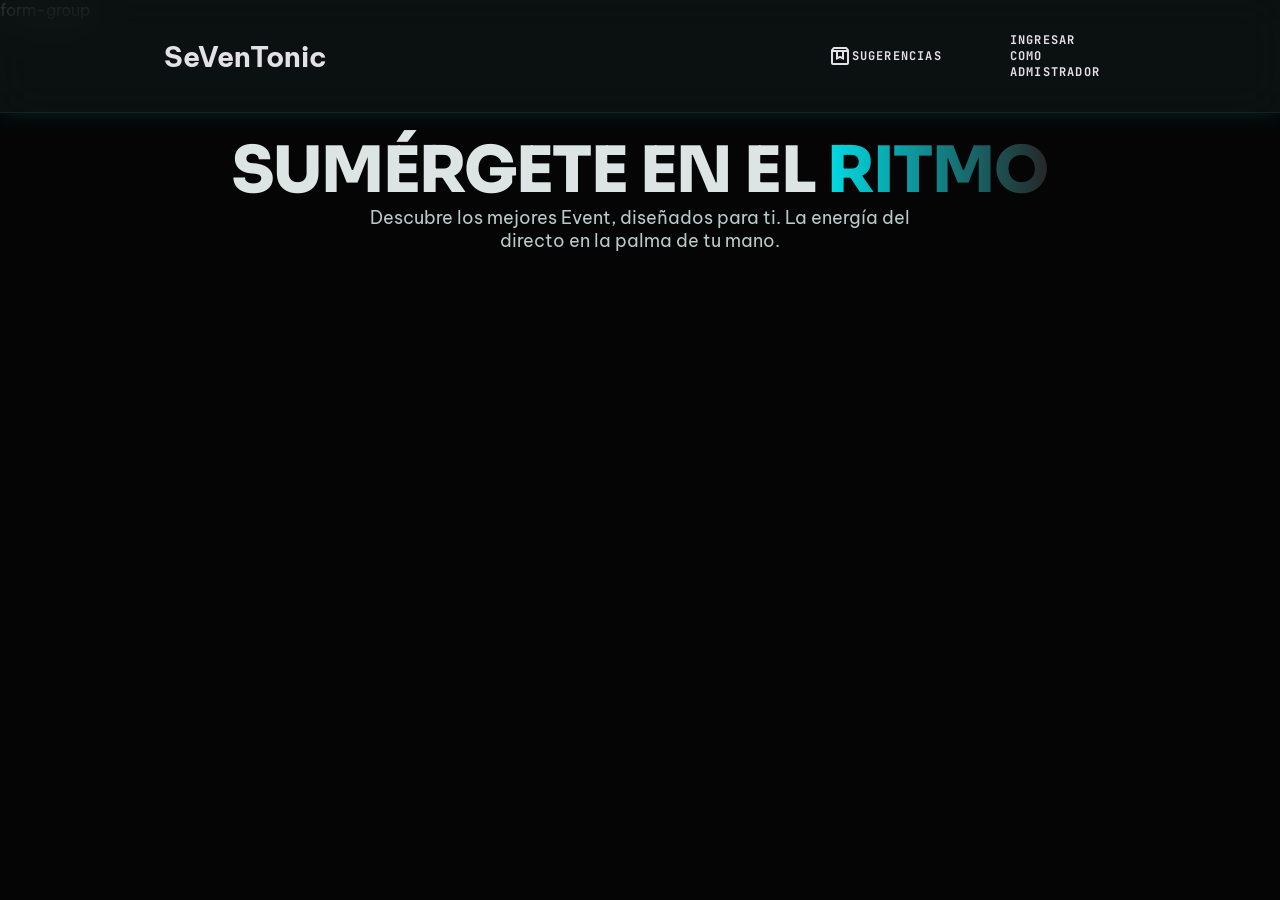
==== commit 2b798c47: "feat: Storege" ====
--- a/index.html
+++ b/index.html
@@ -154,39 +154,31 @@
         <!-- /////////////////////////////////
             MODAL BUZON SUGERENCIAS
     ////////////////////////////-->
-    <section>
-        <article id="modal-sugerencias" class="modal-formulario modal-contenido neon-glow-cyan ">
+    <section id="modal-sugerencias" class="overlay none">
+        <article  class="modal-formulario modal-contenido neon-glow-cyan ">
             <h2>CUENTANOS TODAS TUS SUGERENCIAS</h2>
-            <span class="modal-cerrar" id="cerrar-modal">&times;</span>
+            <span class="modal-cerrar" id="cerrar">&times;</span>
 
             <form id="form-sugerencias">
-
                 <div class="form-group">
-                    <label for="id">Tipo de PQRS*</label>
-                    <Select>
-                        <option value=""></option>
-                    </Select>
+                    <label for="name">Nombre completo *</label>
+                    <input id="name" type="text" required>
                 </div>
 
                 <div class="form-group">
-                    <label for="nombre">Nombre completo *</label>
-                    <input id="nombre" type="text" required>
+                    <label for="correo">Correo electrónico</label>
+                    <input id="correo" type="email">
                 </div>
 
                 <div class="form-group">
-                    <label for="email">Correo electrónico</label>
-                    <input id="email" type="email">
-                </div>
-
-                <div class="form-group">
-                    <label for="email">Tu mensaje *</label>
-                    <textarea id="email" type="text" required>
+                    <label for="mensaje">Tu mensaje *</label>
+                    <textarea id="mensaje" type="text" required></textarea>
                 </div>
 
                 <button
                     class="btn-submit"
                     type="submit"
-                    id="btnfinal">
+                    id="">
                     Enviar sugerencias
                 </button>
 
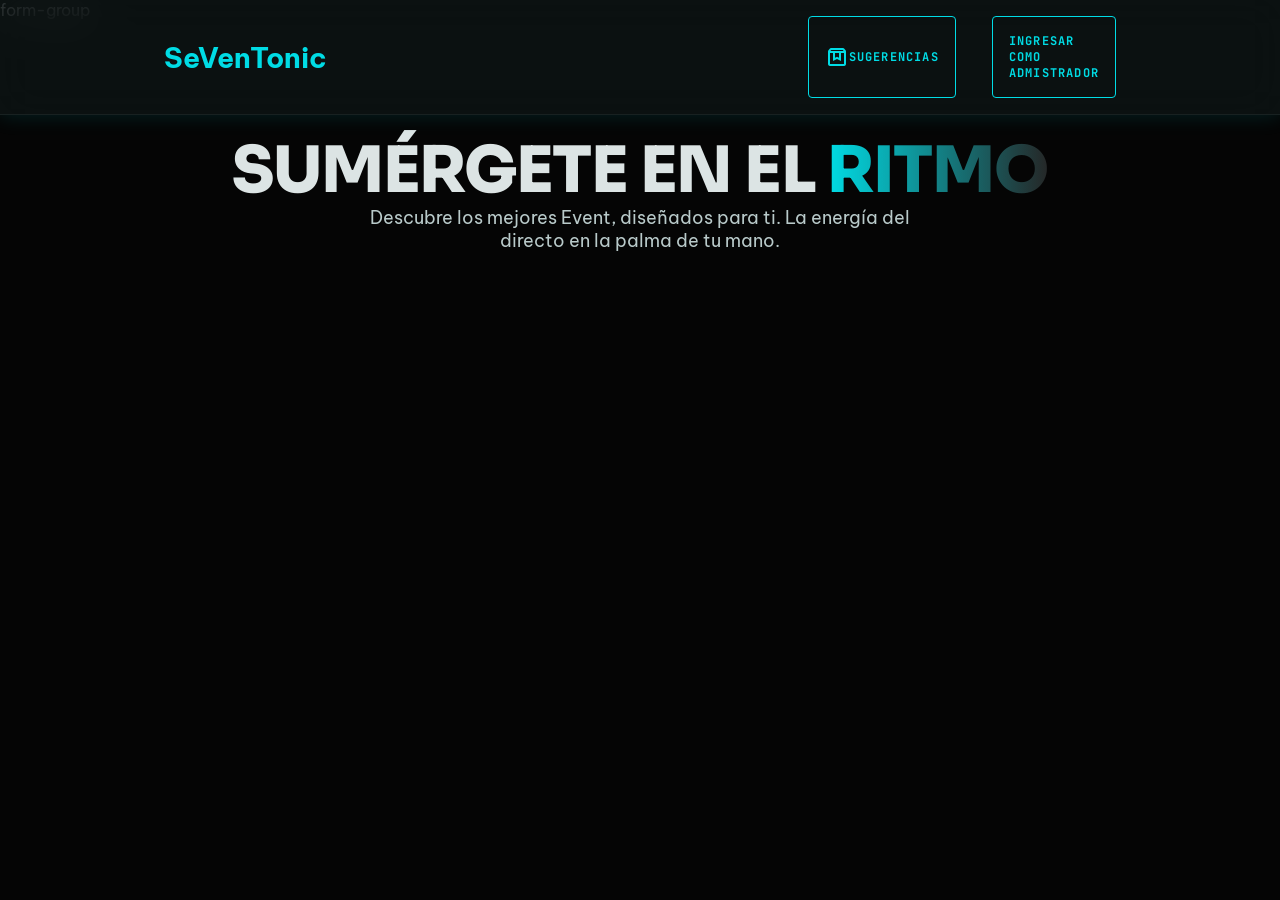
==== commit d496a0c0: "feat: Funcionalidad CRUD para agregar nuevas ciudades" ====
--- a/index.html
+++ b/index.html
@@ -70,7 +70,7 @@
     <section id="modal-info" class="overlay none">
         <article class="modal-contenido neon-glow-cyan">
             <div>
-                <span class="modal-cerrar" id="cerrar-modal">&times;</span>
+                <span class="modal-cerrar" id="btncerrar">&times;</span>
                 <img id="modal-imagen" class="card-image-wrapper evento-imagen" src="" alt="Imagen del evento">
             </div>
                 <div class="card-body">
@@ -151,47 +151,13 @@
 
         </article>
     </section>
-        <!-- /////////////////////////////////
-            MODAL BUZON SUGERENCIAS
-    ////////////////////////////-->
-    <section id="modal-sugerencias" class="overlay none">
-        <article  class="modal-formulario modal-contenido neon-glow-cyan ">
-            <h2>CUENTANOS TODAS TUS SUGERENCIAS</h2>
-            <span class="modal-cerrar" id="cerrar">&times;</span>
-
-            <form id="form-sugerencias">
-                <div class="form-group">
-                    <label for="name">Nombre completo *</label>
-                    <input id="name" type="text" required>
-                </div>
-
-                <div class="form-group">
-                    <label for="correo">Correo electrónico</label>
-                    <input id="correo" type="email">
-                </div>
-
-                <div class="form-group">
-                    <label for="mensaje">Tu mensaje *</label>
-                    <textarea id="mensaje" type="text" required></textarea>
-                </div>
-
-                <button
-                    class="btn-submit"
-                    type="submit"
-                    id="">
-                    Enviar sugerencias
-                </button>
-
-            </form>
-
-        </article>
-
-    </section>
-    </main>
+</main>
+   
     <script src="js/storage.js"></script>
     <script src="js/components.js"></script>
     <script src="js/data-seed.js"></script>
-    <script src="js/admin.js"></script>
+     <script src="js/admin.js" ></script>
+    <script src="js/modulos-admin/Sugerencias.js"></script>
     
 </body>
 </html>
--- a/css/styles.css
+++ b/css/styles.css
@@ -1,36 +1,180 @@
-*{
-    margin: 0;
-     padding: 0;
-     box-sizing: border-box;
-    text-decoration-line: none;
-}
-
-:root {
-    /* Colores principales */
-    --color-primario: #00dce5;
-    --color-secundario: #9d00ff;
-
-    /* Fondos */
-    --fondo-principal: #0d1515;
-    --fondo-tarjeta: #192121;
-    --fondo-tarjeta-oscuro: #151d1d;
-    --fondo-pie-pagina: #081010;
-    --fondo-tarjeta-claro: #232b2b;
-    --fondo-tarjeta-hover: #2e3636;
-
-    /* Texto */
-    --texto-principal: #dce4e4;
-    --texto-secundario: #b9caca;
-
-    /* Bordes */
-    --borde-principal: #849495;
-    --borde-secundario: #3a494a;
-
-    /* Color de énfasis */
-    --color-acento: #00dce5;
-
-    /* Estados */
-    --color-error: #ffb4ab;
-    --fondo-error: #93000a;
-
-    }
+@import url('https://fonts.googleapis.com/css2?family=Material+Symbols+Outlined:opsz,wght,FILL,GRAD@24,400,0,0');
+
+
+
+* {
+
+    margin: 0;
+
+    padding: 0;
+
+    box-sizing: border-box;
+
+    text-decoration-line: none;
+
+}
+
+
+
+:root {
+
+    --cian-neon: #00dce5;
+
+    --purpura-neon: #9d00ff;
+
+    --fondo-superficie: #0d1515;
+
+    --contenedor-superficie: #192121;
+
+    --contenedor-superficie-bajo: #151d1d;
+
+    --contenedor-superficie-mas-bajo: #081010;
+
+    --contenedor-superficie-alto: #232b2b;
+
+    --contenedor-superficie-mas-alto: #2e3636;
+
+    --sobre-superficie: #dce4e4;
+
+    --sobre-superficie-variante: #b9caca;
+
+    --borde-contorno: #849495;
+
+    --borde-contorno-variante: #3a494a;
+
+    --color-error: #ffb4ab;
+
+    --contenedor-error: #93000a;
+
+    --color-boton-primario: #00f5ff;
+
+    --fondo-secundario: #323b3b;
+
+    --color-letra: #dadada;
+
+}
+
+
+
+.material-symbols-outlined {
+
+    font-family: 'Material Symbols Outlined';
+
+    font-weight: normal;
+
+    font-style: normal;
+
+    font-size: 24px;
+
+    line-height: 1;
+
+    letter-spacing: normal;
+
+    text-transform: none;
+
+    display: inline-block;
+
+    white-space: nowrap;
+
+    word-wrap: normal;
+
+    direction: ltr;
+
+    font-feature-settings: 'liga';
+
+    -webkit-font-smoothing: antialiased;
+
+}
+
+/* /////////////////////////////////
+MODALES EVENTOS 
+/////////////////////////////*/
+
+
+.overlay{
+    position: fixed;
+    inset: 0;
+    display: flex;
+    justify-content: center;
+    align-items: center;
+    z-index: 10000;
+    background: rgba(0, 0, 0, 0.7);
+    backdrop-filter: blur(4px);
+}
+.none{
+    display: none;
+}
+.activo {
+    display: flex;
+    flex-direction: column;
+}  
+
+/* /////////////////////////////////
+MODAL FACTURACION
+/////////////////////////////*/
+.modal-contenido{
+    max-width:900px;
+    width:90%;
+    max-height:90vh;
+    overflow-y:auto;
+}
+
+.modal-evento-info{
+    display:flex;
+    gap:2rem;
+    margin-bottom:2rem;
+}
+
+.modal-evento-info img{
+    width:320px;
+    border-radius:12px;
+}
+
+.modal-formulario{
+    margin-top:2rem;
+}
+
+.modal-formulario form{
+    display:flex;
+    flex-direction:column;
+    gap:1rem;
+}
+
+.modal-formulario input{
+    width:100%;
+}
+
+.cantidad{
+    display:flex;
+    align-items:center;
+    gap:1rem;
+}
+
+hr{
+    margin:2rem 0;
+}
+
+.neon-glow-cyan {
+    box-shadow: 0 0 15px rgba(0, 220, 229, 0.25);
+    border: 1px solid rgba(0, 220, 229, 0.2);
+}
+
+.neon-glow-cyan:hover {
+    box-shadow: 0 0 25px rgba(0, 220, 229, 0.45);
+    border-color: rgba(0, 220, 229, 0.6);
+}
+.modal-cerrar {
+    position: absolute;
+    top: 12px;
+    right: 18px;
+    font-size: 2rem;
+    font-weight: 300;
+    color: var(--sobre-superficie-variante);
+    cursor: pointer;
+    transition: color 0.2s;
+    line-height: 1;
+}
+
+.modal-cerrar:hover {
+    color: var(--cian-neon);
+}
--- a/css/Admin-RegistroVentas.css
+++ b/css/Admin-RegistroVentas.css
@@ -3,7 +3,7 @@
    ============================================ */
 .page-content-ventas {
     padding: 24px 64px;
-    max-width: 1400px;
+    max-width: 80%;
     width: 100%;
     margin: 0 auto;
 }
